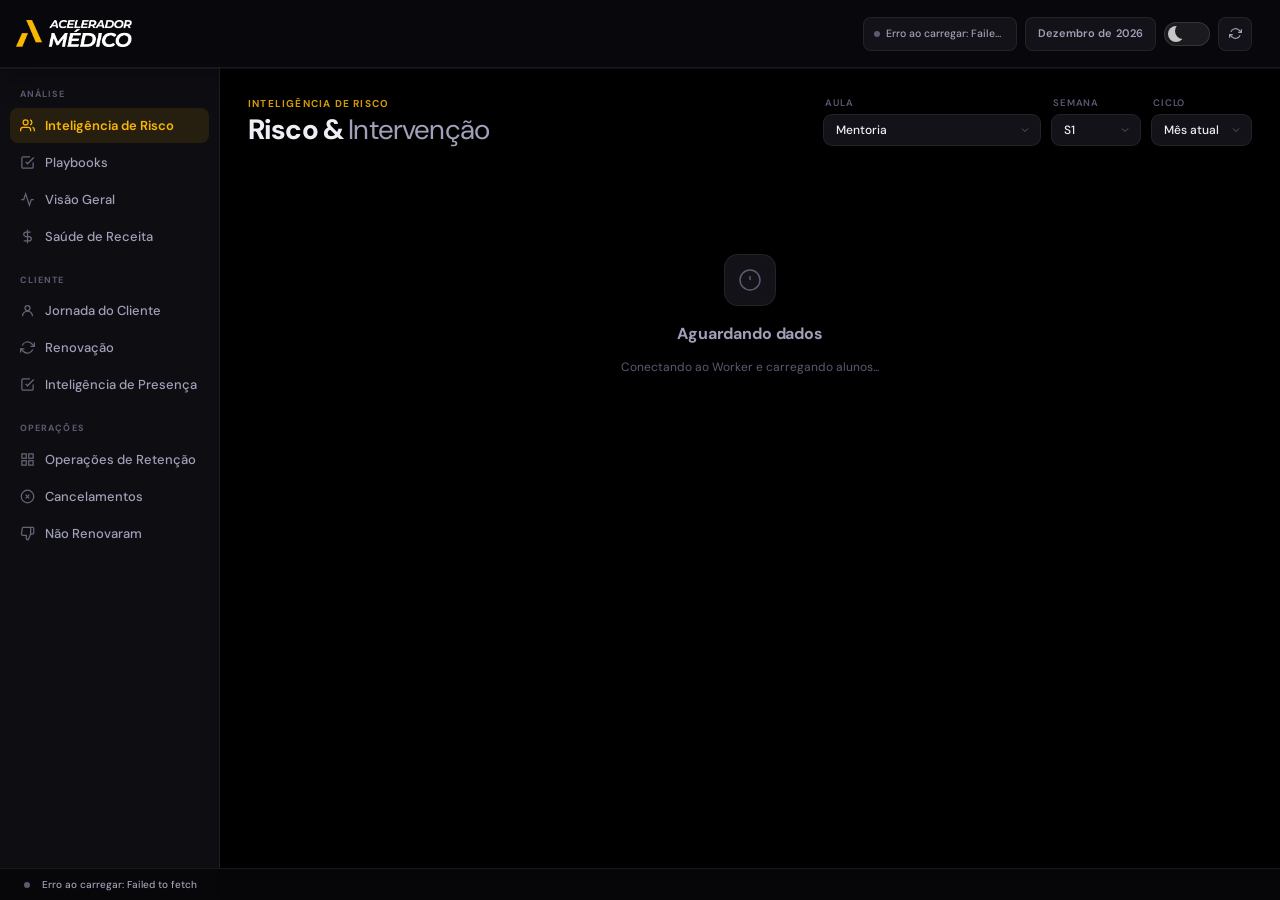
==== index.html @ 4fcd5e5a "feat: botão copiar/enviar renovações para WhatsApp com nome, produto, telefone e data de fim" ====
<!DOCTYPE html>
<html lang="pt-BR">
<head>
<meta charset="UTF-8">
<meta name="viewport" content="width=device-width, initial-scale=1.0">
<title>AM · Plataforma de Retenção</title>
<link rel="icon" type="image/png" href="assets/icons/favicon.png">
<link rel="stylesheet" href="assets/css/styles.css">
<link href="https://fonts.googleapis.com/css2?family=Syne:wght@700;800&family=DM+Sans:wght@400;500;600;700&display=swap" rel="stylesheet">
</head>
<body>
<div class="app">

<!-- LOGIN OVERLAY -->
<div id="loginOverlay" class="hidden">
  <div style="width:100%;max-width:400px;padding:40px 24px;">
    <div style="text-align:center;margin-bottom:24px;"><img src="https://raw.githubusercontent.com/gspvecchi-wq/am-painel/main/%C3%ADcone%20v2%20(2).png" alt="Acelerador Médico" style="height:44px;display:block;margin:0 auto;"/></div>
    <div style="font-size:12px;color:var(--sub);margin-bottom:28px;text-align:center;">Painel CS · Acesso restrito</div>
    <div id="loginForm2">
      <div class="field"><label>E-mail</label><input type="email" id="csLoginEmail2" placeholder="seu@email.com" onkeydown="if(event.key==='Enter')document.getElementById('csLoginPwdNew2').focus()"/></div>
      <div class="field"><label>Senha</label><input type="password" id="csLoginPwdNew2" placeholder="••••••" onkeydown="if(event.key==='Enter')doLogin()"/></div>
      <button class="btn-primary" onclick="doLogin()" style="width:100%;margin-bottom:12px">Entrar</button>
      <div id="loginErr2" style="color:var(--danger);font-size:11px;margin-bottom:8px;display:none"></div>
      <div style="text-align:center;display:flex;justify-content:center;gap:16px;">
        <button onclick="toggleOverlayCadastro(true)" style="background:transparent;border:none;color:var(--acc);font-size:12px;cursor:pointer;text-decoration:underline;">Criar conta com código de convite</button>
        <button onclick="toggleOverlayReset(true)" style="background:transparent;border:none;color:var(--sub);font-size:12px;cursor:pointer;text-decoration:underline;">Esqueci minha senha</button>
      </div>
    </div>
    <div id="resetSenhaForm2" style="display:none">
      <div style="font-size:13px;color:var(--sub);margin-bottom:16px;text-align:center;">Redefina sua senha usando seu e-mail e o código de convite.</div>
      <div class="field"><label>E-mail</label><input type="email" id="resetEmail2" placeholder="seu@email.com"/></div>
      <div class="field"><label>Nova senha</label><input type="password" id="resetNovaSenha2" placeholder="Mínimo 6 caracteres"/></div>
      <div class="field"><label>Código de convite</label><input type="text" id="resetCodigo2" placeholder="Código fornecido pelo gestor"/></div>
      <button class="btn-primary" onclick="doResetSenha()" style="width:100%;margin-bottom:12px">Redefinir senha</button>
      <div id="resetErr2" style="color:var(--danger);font-size:11px;margin-bottom:8px;display:none"></div>
      <div style="text-align:center;"><button onclick="toggleOverlayReset(false)" style="background:transparent;border:none;color:var(--sub);font-size:12px;cursor:pointer;">← Voltar ao login</button></div>
    </div>
    <div id="cadastroForm2" style="display:none">
      <div class="field"><label>Nome completo</label><input type="text" id="cadNome2" placeholder="Seu nome"/></div>
      <div class="field"><label>E-mail</label><input type="email" id="cadEmail2" placeholder="seu@email.com"/></div>
      <div class="field"><label>Função</label>
        <select id="cadFuncao2" style="width:100%;background:var(--s2);border:1px solid var(--border2);color:var(--text);padding:10px 12px;border-radius:9px;font-family:'DM Sans',sans-serif;font-size:13px;outline:none;">
          <option value="">Selecione...</option>
          <option value="CEO">CEO</option>
          <option value="Líder">Líder</option>
          <option value="CS">CS</option>
          <option value="GP">GP</option>
          <option value="Estrategista">Estrategista</option>
        </select>
      </div>
      <div class="field"><label>Senha</label><input type="password" id="cadSenha2" placeholder="Mínimo 6 caracteres"/></div>
      <div class="field"><label>Código de convite</label><input type="text" id="cadCodigo2" placeholder="Código fornecido pelo gestor"/></div>
      <button class="btn-primary" onclick="doCadastro()" style="width:100%;margin-bottom:12px">Criar conta</button>
      <div id="cadErr2" style="color:var(--danger);font-size:11px;margin-bottom:8px;display:none"></div>
      <div style="text-align:center;"><button onclick="toggleOverlayCadastro(false)" style="background:transparent;border:none;color:var(--sub);font-size:12px;cursor:pointer;">← Voltar ao login</button></div>
    </div>
  </div>
</div>

<nav class="topbar" id="mainNav">
  <a class="topbar-brand" href="#">
    <img src="assets/icons/logo.png" alt="Acelerador Médico" class="topbar-logo-img">
  </a>

  <div class="topbar-right">
    <div class="topbar-status">
      <span class="s-dot s-off" id="sDot"></span>
      <span class="topbar-status-txt" id="sTxt">Carregando</span>
    </div>
    <div class="month-badge" id="monthBadge">—</div>
    <div class="toggle-switch" id="themeToggle" onclick="toggleTheme()" title="Alternar tema">
      <label class="switch-label">
        <span class="slider" id="themeSlider"></span>
      </label>
    </div>
    <button class="icon-btn" onclick="reloadAll()" title="Atualizar">
      <svg width="13" height="13" viewBox="0 0 24 24" fill="none" stroke="currentColor" stroke-width="2.2"><polyline points="23 4 23 10 17 10"/><polyline points="1 20 1 14 7 14"/><path d="M3.51 9a9 9 0 0 1 14.85-3.36L23 10M1 14l4.64 4.36A9 9 0 0 0 20.49 15"/></svg>
    </button>
  </div>
  <!-- Mobile hamburger — desktop: hidden -->
  <button class="mobile-hamburger" id="mobileHamburger" onclick="toggleMobileNav()" aria-label="Menu">
    <span></span>
    <span></span>
    <span></span>
  </button>
</nav>

<!-- MOBILE NAV DRAWER -->
<div class="mobile-nav-drawer" id="mobileNavDrawer" aria-hidden="true">
  <div class="mobile-nav-overlay" onclick="closeMobileNav()"></div>
  <nav class="mobile-nav-panel">
    <button class="mobile-nav-item active" data-view="cs" onclick="switchView('cs',this);closeMobileNav()">
      <span class="mobile-nav-icon"><svg width="18" height="18" viewBox="0 0 24 24" fill="none" stroke="currentColor" stroke-width="2"><path d="M17 21v-2a4 4 0 0 0-4-4H5a4 4 0 0 0-4 4v2"/><circle cx="9" cy="7" r="4"/><path d="M23 21v-2a4 4 0 0 0-3-3.87M16 3.13a4 4 0 0 1 0 7.75"/></svg></span>
      <span class="mobile-nav-label">Inteligência de Risco</span>
      <span class="mobile-nav-chevron"><svg width="14" height="14" viewBox="0 0 24 24" fill="none" stroke="currentColor" stroke-width="2.5"><polyline points="9 18 15 12 9 6"/></svg></span>
    </button>
    <button class="mobile-nav-item" data-view="gest" onclick="switchView('gest',this);closeMobileNav()">
      <span class="mobile-nav-icon"><svg width="18" height="18" viewBox="0 0 24 24" fill="none" stroke="currentColor" stroke-width="2"><polyline points="22 12 18 12 15 21 9 3 6 12 2 12"/></svg></span>
      <span class="mobile-nav-label">Visão Geral</span>
      <span class="mobile-nav-chevron"><svg width="14" height="14" viewBox="0 0 24 24" fill="none" stroke="currentColor" stroke-width="2.5"><polyline points="9 18 15 12 9 6"/></svg></span>
    </button>
    <button class="mobile-nav-item" data-view="receita" onclick="switchView('receita',this);closeMobileNav()">
      <span class="mobile-nav-icon"><svg width="18" height="18" viewBox="0 0 24 24" fill="none" stroke="currentColor" stroke-width="2"><line x1="12" y1="1" x2="12" y2="23"/><path d="M17 5H9.5a3.5 3.5 0 0 0 0 7h5a3.5 3.5 0 0 1 0 7H6"/></svg></span>
      <span class="mobile-nav-label">Saúde de Receita</span>
      <span class="mobile-nav-chevron"><svg width="14" height="14" viewBox="0 0 24 24" fill="none" stroke="currentColor" stroke-width="2.5"><polyline points="9 18 15 12 9 6"/></svg></span>
    </button>
    <button class="mobile-nav-item" data-view="aluno" onclick="switchView('aluno',this);closeMobileNav()">
      <span class="mobile-nav-icon"><svg width="18" height="18" viewBox="0 0 24 24" fill="none" stroke="currentColor" stroke-width="2"><circle cx="12" cy="8" r="4"/><path d="M20 21a8 8 0 1 0-16 0"/></svg></span>
      <span class="mobile-nav-label">Jornada do Cliente</span>
      <span class="mobile-nav-chevron"><svg width="14" height="14" viewBox="0 0 24 24" fill="none" stroke="currentColor" stroke-width="2.5"><polyline points="9 18 15 12 9 6"/></svg></span>
    </button>
    <button class="mobile-nav-item" data-view="renovacao" onclick="switchView('renovacao',this);closeMobileNav()">
      <span class="mobile-nav-icon"><svg width="18" height="18" viewBox="0 0 24 24" fill="none" stroke="currentColor" stroke-width="2"><polyline points="23 4 23 10 17 10"/><polyline points="1 20 1 14 7 14"/><path d="M3.51 9a9 9 0 0 1 14.85-3.36L23 10M1 14l4.64 4.36A9 9 0 0 0 20.49 15"/></svg></span>
      <span class="mobile-nav-label">Renovação</span>
      <span class="mobile-nav-chevron"><svg width="14" height="14" viewBox="0 0 24 24" fill="none" stroke="currentColor" stroke-width="2.5"><polyline points="9 18 15 12 9 6"/></svg></span>
    </button>
    <button class="mobile-nav-item" data-view="chamada" onclick="switchView('chamada',this);closeMobileNav()">
      <span class="mobile-nav-icon"><svg width="18" height="18" viewBox="0 0 24 24" fill="none" stroke="currentColor" stroke-width="2"><path d="M9 11l3 3L22 4"/><path d="M21 12v7a2 2 0 0 1-2 2H5a2 2 0 0 1-2-2V5a2 2 0 0 1 2-2h11"/></svg></span>
      <span class="mobile-nav-label">Inteligência de Presença</span>
      <span class="mobile-nav-chevron"><svg width="14" height="14" viewBox="0 0 24 24" fill="none" stroke="currentColor" stroke-width="2.5"><polyline points="9 18 15 12 9 6"/></svg></span>
    </button>
    <button class="mobile-nav-item" data-view="acionamentos" onclick="switchView('acionamentos',this);closeMobileNav()">
      <span class="mobile-nav-icon"><svg width="18" height="18" viewBox="0 0 24 24" fill="none" stroke="currentColor" stroke-width="2"><rect x="3" y="3" width="7" height="7"/><rect x="14" y="3" width="7" height="7"/><rect x="14" y="14" width="7" height="7"/><rect x="3" y="14" width="7" height="7"/></svg></span>
      <span class="mobile-nav-label">Operações de Retenção</span>
      <span class="mobile-nav-chevron"><svg width="14" height="14" viewBox="0 0 24 24" fill="none" stroke="currentColor" stroke-width="2.5"><polyline points="9 18 15 12 9 6"/></svg></span>
    </button>
  </nav>
</div>

<div class="layout-body">
<!-- SIDEBAR — desktop only -->
<aside class="sidebar" id="mainSidebar">
  <div class="sidebar-group">
    <div class="sidebar-group-label">Análise</div>
    <button class="sidebar-item active" data-view="cs" onclick="switchView('cs',this)">
      <svg width="15" height="15" viewBox="0 0 24 24" fill="none" stroke="currentColor" stroke-width="2"><path d="M17 21v-2a4 4 0 0 0-4-4H5a4 4 0 0 0-4 4v2"/><circle cx="9" cy="7" r="4"/><path d="M23 21v-2a4 4 0 0 0-3-3.87M16 3.13a4 4 0 0 1 0 7.75"/></svg>
      Inteligência de Risco
    </button>
    <button class="sidebar-item" data-view="playbooks" onclick="switchView('playbooks',this)">
      <svg width="15" height="15" viewBox="0 0 24 24" fill="none" stroke="currentColor" stroke-width="2"><path d="M9 11l3 3L22 4"/><path d="M21 12v7a2 2 0 0 1-2 2H5a2 2 0 0 1-2-2V5a2 2 0 0 1 2-2h11"/></svg>
      Playbooks
    </button>
    <button class="sidebar-item" data-view="gest" onclick="switchView('gest',this)">
      <svg width="15" height="15" viewBox="0 0 24 24" fill="none" stroke="currentColor" stroke-width="2"><polyline points="22 12 18 12 15 21 9 3 6 12 2 12"/></svg>
      Visão Geral
    </button>
    <button class="sidebar-item" data-view="receita" onclick="switchView('receita',this)">
      <svg width="15" height="15" viewBox="0 0 24 24" fill="none" stroke="currentColor" stroke-width="2"><line x1="12" y1="1" x2="12" y2="23"/><path d="M17 5H9.5a3.5 3.5 0 0 0 0 7h5a3.5 3.5 0 0 1 0 7H6"/></svg>
      Saúde de Receita
    </button>
  </div>
  <div class="sidebar-group">
    <div class="sidebar-group-label">Cliente</div>
    <button class="sidebar-item" data-view="aluno" onclick="switchView('aluno',this)">
      <svg width="15" height="15" viewBox="0 0 24 24" fill="none" stroke="currentColor" stroke-width="2"><circle cx="12" cy="8" r="4"/><path d="M20 21a8 8 0 1 0-16 0"/></svg>
      Jornada do Cliente
    </button>
    <button class="sidebar-item" data-view="renovacao" onclick="switchView('renovacao',this)">
      <svg width="15" height="15" viewBox="0 0 24 24" fill="none" stroke="currentColor" stroke-width="2"><polyline points="23 4 23 10 17 10"/><polyline points="1 20 1 14 7 14"/><path d="M3.51 9a9 9 0 0 1 14.85-3.36L23 10M1 14l4.64 4.36A9 9 0 0 0 20.49 15"/></svg>
      Renovação
    </button>
    <button class="sidebar-item" data-view="chamada" onclick="switchView('chamada',this)">
      <svg width="15" height="15" viewBox="0 0 24 24" fill="none" stroke="currentColor" stroke-width="2"><path d="M9 11l3 3L22 4"/><path d="M21 12v7a2 2 0 0 1-2 2H5a2 2 0 0 1-2-2V5a2 2 0 0 1 2-2h11"/></svg>
      Inteligência de Presença
    </button>
  </div>
  <div class="sidebar-group">
    <div class="sidebar-group-label">Operações</div>
    <button class="sidebar-item" data-view="acionamentos" onclick="switchView('acionamentos',this)">
      <svg width="15" height="15" viewBox="0 0 24 24" fill="none" stroke="currentColor" stroke-width="2"><rect x="3" y="3" width="7" height="7"/><rect x="14" y="3" width="7" height="7"/><rect x="14" y="14" width="7" height="7"/><rect x="3" y="14" width="7" height="7"/></svg>
      Operações de Retenção
    </button>
    <button class="sidebar-item" data-view="cancelamentos" onclick="switchView('cancelamentos',this)">
      <svg width="15" height="15" viewBox="0 0 24 24" fill="none" stroke="currentColor" stroke-width="2"><circle cx="12" cy="12" r="10"/><line x1="15" y1="9" x2="9" y2="15"/><line x1="9" y1="9" x2="15" y2="15"/></svg>
      Cancelamentos
    </button>
    <button class="sidebar-item" data-view="nao-renovou" onclick="switchView('nao-renovou',this)">
      <svg width="15" height="15" viewBox="0 0 24 24" fill="none" stroke="currentColor" stroke-width="2"><path d="M10 15v4a3 3 0 0 0 3 3l4-9V2H5.72a2 2 0 0 0-2 1.7l-1.38 9a2 2 0 0 0 2 2.3z"/><path d="M17 2h2.67A2.31 2.31 0 0 1 22 4v7a2.31 2.31 0 0 1-2.33 2H17"/></svg>
      Não Renovaram
    </button>
  </div>
</aside>
<div class="layout-main">

<div class="view active" id="view-cs">

  <div class="view-page-header">
    <div class="view-page-title-group">
      <div class="view-page-eyebrow">Inteligência de Risco</div>
      <h1 class="view-page-title">Risco & <span class="view-page-title-accent">Intervenção</span></h1>
    </div>
    <div class="view-page-controls">
      <div class="cs-select-group">
        <label class="cs-select-label">Aula</label>
        <div class="cs-select-wrap">
          <select id="csTab" onchange="csLoad()">
            <optgroup label="Aulas Gerais">
              <option value="Mentoria" selected>Mentoria</option>
              <option value="Hotseat">Hotseat</option>
              <option value="Hotseat Simultâneo">Hotseat Simultâneo</option>
              <option value="Master">Master</option>
              <option value="Winners Encontro">Winners</option>
            </optgroup>
            <optgroup label="Especialidades">
              <option value="Gestores">Gestores</option>
              <option value="Ortopedia/Dor">Ortopedia/Dor</option>
              <option value="Estética&Oftalmo">Estética&amp;Oftalmo</option>
              <option value="Emagrecimento/Integrativa">Emagrecimento/Integrativa</option>
              <option value="Cirurgiões">Cirurgiões</option>
              <option value="Psiquiatras/Clínicos">Psiquiatras/Clínicos</option>
              <option value="Mentores">Mentores</option>
            </optgroup>
          </select>
          <svg class="cs-select-icon" viewBox="0 0 24 24" fill="none" stroke="currentColor" stroke-width="2"><polyline points="6 9 12 15 18 9"/></svg>
        </div>
      </div>
      <div class="cs-select-group">
        <label class="cs-select-label">Semana</label>
        <div class="cs-select-wrap">
          <select id="csWeek" onchange="csLoad()">
            <option value="1" selected>S1</option>
            <option value="2">S2</option>
            <option value="3">S3</option>
            <option value="4">S4</option>
            <option value="5">S5</option>
          </select>
          <svg class="cs-select-icon" viewBox="0 0 24 24" fill="none" stroke="currentColor" stroke-width="2"><polyline points="6 9 12 15 18 9"/></svg>
        </div>
      </div>
      <div class="cs-select-group">
        <label class="cs-select-label">Ciclo</label>
        <div class="cs-select-wrap">
          <select id="csCiclo" onchange="onCsCicloChange()">
            <option value="">Mês atual</option>
          </select>
          <svg class="cs-select-icon" viewBox="0 0 24 24" fill="none" stroke="currentColor" stroke-width="2"><polyline points="6 9 12 15 18 9"/></svg>
        </div>
      </div>
    </div>
  </div>

  <div id="csStats" class="cs-stat-strip" style="display:none">
    <div class="cs-stat-card cs-stat-acc card-spotlight">
      <div class="cs-stat-icon"><svg viewBox="0 0 24 24" fill="none" stroke="currentColor" stroke-width="2"><path d="M17 21v-2a4 4 0 0 0-4-4H5a4 4 0 0 0-4 4v2"/><circle cx="9" cy="7" r="4"/><path d="M23 21v-2a4 4 0 0 0-3-3.87M16 3.13a4 4 0 0 1 0 7.75"/></svg></div>
      <div class="cs-stat-num" id="sTot">—</div>
      <div class="cs-stat-lbl">Total de alunos</div>
      <div class="cs-stat-delta" id="dTot"></div>
    </div>
    <div class="cs-stat-card cs-stat-grn card-spotlight">
      <div class="cs-stat-icon"><svg viewBox="0 0 24 24" fill="none" stroke="currentColor" stroke-width="2"><polyline points="20 6 9 17 4 12"/></svg></div>
      <div class="cs-stat-num" id="sPre">—</div>
      <div class="cs-stat-lbl">Presentes</div>
      <div class="cs-stat-delta" id="dPre"></div>
    </div>
    <div class="cs-stat-card cs-stat-red card-spotlight">
      <div class="cs-stat-icon"><svg viewBox="0 0 24 24" fill="none" stroke="currentColor" stroke-width="2"><circle cx="12" cy="12" r="10"/><line x1="15" y1="9" x2="9" y2="15"/><line x1="9" y1="9" x2="15" y2="15"/></svg></div>
      <div class="cs-stat-num" id="sAus">—</div>
      <div class="cs-stat-lbl">Ausentes</div>
      <div class="cs-stat-delta" id="dAus"></div>
    </div>
    <div class="cs-stat-card cs-stat-org card-spotlight">
      <div class="cs-stat-icon"><svg viewBox="0 0 24 24" fill="none" stroke="currentColor" stroke-width="2"><polygon points="23 7 16 12 23 17 23 7"/><rect x="1" y="5" width="15" height="14" rx="2" ry="2"/></svg></div>
      <div class="cs-stat-num" id="sCam">—</div>
      <div class="cs-stat-lbl">Sem câmera</div>
      <div class="cs-stat-delta" id="dCam"></div>
    </div>
    <div class="cs-stat-card cs-stat-blu card-spotlight">
      <div class="cs-stat-icon"><svg viewBox="0 0 24 24" fill="none" stroke="currentColor" stroke-width="2"><polygon points="12 2 15.09 8.26 22 9.27 17 14.14 18.18 21.02 12 17.77 5.82 21.02 7 14.14 2 9.27 8.91 8.26 12 2"/></svg></div>
      <div class="cs-stat-num" id="sVit">—</div>
      <div class="cs-stat-lbl">Sem vitória</div>
      <div class="cs-stat-delta" id="dVit"></div>
    </div>
  </div>

  <div id="csAlertPanel" style="display:none;margin-bottom:16px;"></div>

  <div id="csMain" style="display:none">
    <!-- Hidden pills for JS compat -->
    <div class="cs-pills-hidden">
      <button id="pill-todos"     class="pill active" onclick="setPill('todos',this)">Todos</button>
      <button id="pill-ausente"   class="pill" onclick="setPill('ausente',this)">Ausentes</button>
      <button id="pill-camera"    class="pill" onclick="setPill('camera',this)">Sem câmera</button>
      <button id="pill-feedback"  class="pill" onclick="setPill('feedback',this)">Sem feedback</button>
      <button id="pill-vitoria"   class="pill" onclick="setPill('vitoria',this)">Sem vitória</button>
      <button id="pill-urgente"   class="pill" onclick="setPill('urgente',this)">Urgentes</button>
      <button id="pill-queda"     class="pill" onclick="setPill('queda',this)">Queda</button>
      <button id="pill-renovacao" class="pill" onclick="setPill('renovacao',this)">Renovação</button>
      <button id="pill-master"    class="pill" onclick="setPill('master',this)">Master</button>
    </div>
    <!-- Mobile filter button — hidden on desktop -->
    <div class="cs-mobile-filter-row">
      <button class="cs-mf-trigger" id="csMfTrigger" onclick="openMobileFilter()">
        <svg width="14" height="14" viewBox="0 0 24 24" fill="none" stroke="currentColor" stroke-width="2.2"><line x1="4" y1="6" x2="20" y2="6"/><line x1="8" y1="12" x2="16" y2="12"/><line x1="11" y1="18" x2="13" y2="18"/></svg>
        <span id="csMfLabel">Todos</span>
        <svg class="cs-mf-chevron" width="12" height="12" viewBox="0 0 24 24" fill="none" stroke="currentColor" stroke-width="2.5"><polyline points="6 9 12 15 18 9"/></svg>
      </button>
      <span class="cs-mf-count" id="csMfCount"></span>
    </div>

    <!-- Mobile filter bottom sheet -->
    <div class="cs-mf-sheet" id="csMfSheet" aria-hidden="true">
      <div class="cs-mf-overlay" onclick="closeMobileFilter()"></div>
      <div class="cs-mf-panel">
        <div class="cs-mf-handle"></div>
        <div class="cs-mf-header">
          <span class="cs-mf-title">Filtrar por</span>
          <button class="cs-mf-close" onclick="closeMobileFilter()">
            <svg width="16" height="16" viewBox="0 0 24 24" fill="none" stroke="currentColor" stroke-width="2.2"><line x1="18" y1="6" x2="6" y2="18"/><line x1="6" y1="6" x2="18" y2="18"/></svg>
          </button>
        </div>
        <div class="cs-mf-options">
          <button class="cs-mf-opt active" data-filter="todos" onclick="setMobileFilter(this)">
            <span class="cs-mf-opt-icon"><svg width="15" height="15" viewBox="0 0 24 24" fill="none" stroke="currentColor" stroke-width="2"><path d="M17 21v-2a4 4 0 0 0-4-4H5a4 4 0 0 0-4 4v2"/><circle cx="9" cy="7" r="4"/><path d="M23 21v-2a4 4 0 0 0-3-3.87M16 3.13a4 4 0 0 1 0 7.75"/></svg></span>
            <span class="cs-mf-opt-label">Todos</span>
            <svg class="cs-mf-opt-check" width="15" height="15" viewBox="0 0 24 24" fill="none" stroke="currentColor" stroke-width="2.5"><polyline points="20 6 9 17 4 12"/></svg>
          </button>
          <button class="cs-mf-opt" data-filter="ausente" onclick="setMobileFilter(this)">
            <span class="cs-mf-opt-icon cs-mf-danger"><svg width="15" height="15" viewBox="0 0 24 24" fill="none" stroke="currentColor" stroke-width="2"><circle cx="12" cy="12" r="10"/><line x1="15" y1="9" x2="9" y2="15"/><line x1="9" y1="9" x2="15" y2="15"/></svg></span>
            <span class="cs-mf-opt-label">Ausentes</span>
            <svg class="cs-mf-opt-check" width="15" height="15" viewBox="0 0 24 24" fill="none" stroke="currentColor" stroke-width="2.5"><polyline points="20 6 9 17 4 12"/></svg>
          </button>
          <button class="cs-mf-opt" data-filter="camera" onclick="setMobileFilter(this)">
            <span class="cs-mf-opt-icon cs-mf-warn"><svg width="15" height="15" viewBox="0 0 24 24" fill="none" stroke="currentColor" stroke-width="2"><path d="M1 1l22 22M21 21H3a2 2 0 0 1-2-2V8a2 2 0 0 1 2-2h3m3-3h6l2 3h4a2 2 0 0 1 2 2v9.34"/><circle cx="12" cy="13" r="3"/></svg></span>
            <span class="cs-mf-opt-label">Sem câmera</span>
            <svg class="cs-mf-opt-check" width="15" height="15" viewBox="0 0 24 24" fill="none" stroke="currentColor" stroke-width="2.5"><polyline points="20 6 9 17 4 12"/></svg>
          </button>
          <button class="cs-mf-opt" data-filter="feedback" onclick="setMobileFilter(this)">
            <span class="cs-mf-opt-icon cs-mf-blue"><svg width="15" height="15" viewBox="0 0 24 24" fill="none" stroke="currentColor" stroke-width="2"><path d="M21 15a2 2 0 0 1-2 2H7l-4 4V5a2 2 0 0 1 2-2h14a2 2 0 0 1 2 2z"/></svg></span>
            <span class="cs-mf-opt-label">Sem feedback</span>
            <svg class="cs-mf-opt-check" width="15" height="15" viewBox="0 0 24 24" fill="none" stroke="currentColor" stroke-width="2.5"><polyline points="20 6 9 17 4 12"/></svg>
          </button>
          <button class="cs-mf-opt" data-filter="vitoria" onclick="setMobileFilter(this)">
            <span class="cs-mf-opt-icon cs-mf-gold"><svg width="15" height="15" viewBox="0 0 24 24" fill="none" stroke="currentColor" stroke-width="2"><path d="M6 9H4.5a2.5 2.5 0 0 1 0-5H6"/><path d="M18 9h1.5a2.5 2.5 0 0 0 0-5H18"/><path d="M4 22h16"/><path d="M10 14.66V17c0 .55-.47.98-.97 1.21C7.85 18.75 7 20.24 7 22"/><path d="M14 14.66V17c0 .55.47.98.97 1.21C16.15 18.75 17 20.24 17 22"/><path d="M18 2H6v7a6 6 0 0 0 12 0V2z"/></svg></span>
            <span class="cs-mf-opt-label">Sem vitória</span>
            <svg class="cs-mf-opt-check" width="15" height="15" viewBox="0 0 24 24" fill="none" stroke="currentColor" stroke-width="2.5"><polyline points="20 6 9 17 4 12"/></svg>
          </button>
          <button class="cs-mf-opt" data-filter="urgente" onclick="setMobileFilter(this)">
            <span class="cs-mf-opt-icon cs-mf-danger"><svg width="15" height="15" viewBox="0 0 24 24" fill="none" stroke="currentColor" stroke-width="2"><circle cx="12" cy="12" r="10"/><line x1="12" y1="8" x2="12" y2="12"/><line x1="12" y1="16" x2="12.01" y2="16"/></svg></span>
            <span class="cs-mf-opt-label">Urgentes</span>
            <svg class="cs-mf-opt-check" width="15" height="15" viewBox="0 0 24 24" fill="none" stroke="currentColor" stroke-width="2.5"><polyline points="20 6 9 17 4 12"/></svg>
          </button>
          <button class="cs-mf-opt" data-filter="queda" onclick="setMobileFilter(this)">
            <span class="cs-mf-opt-icon cs-mf-danger"><svg width="15" height="15" viewBox="0 0 24 24" fill="none" stroke="currentColor" stroke-width="2"><polyline points="23 18 13.5 8.5 8.5 13.5 1 6"/><polyline points="17 18 23 18 23 12"/></svg></span>
            <span class="cs-mf-opt-label">Queda de Engajamento</span>
            <svg class="cs-mf-opt-check" width="15" height="15" viewBox="0 0 24 24" fill="none" stroke="currentColor" stroke-width="2.5"><polyline points="20 6 9 17 4 12"/></svg>
          </button>
          <button class="cs-mf-opt" data-filter="renovacao" onclick="setMobileFilter(this)">
            <span class="cs-mf-opt-icon cs-mf-safe"><svg width="15" height="15" viewBox="0 0 24 24" fill="none" stroke="currentColor" stroke-width="2"><rect x="3" y="4" width="18" height="18" rx="2" ry="2"/><line x1="16" y1="2" x2="16" y2="6"/><line x1="8" y1="2" x2="8" y2="6"/><line x1="3" y1="10" x2="21" y2="10"/></svg></span>
            <span class="cs-mf-opt-label">Funil de Expansão</span>
            <svg class="cs-mf-opt-check" width="15" height="15" viewBox="0 0 24 24" fill="none" stroke="currentColor" stroke-width="2.5"><polyline points="20 6 9 17 4 12"/></svg>
          </button>
          <button class="cs-mf-opt" data-filter="master" onclick="setMobileFilter(this)">
            <span class="cs-mf-opt-icon cs-mf-purple"><svg width="15" height="15" viewBox="0 0 24 24" fill="none" stroke="currentColor" stroke-width="2"><polygon points="12 2 15.09 8.26 22 9.27 17 14.14 18.18 21.02 12 17.77 5.82 21.02 7 14.14 2 9.27 8.91 8.26 12 2"/></svg></span>
            <span class="cs-mf-opt-label">Ascensão Master</span>
            <svg class="cs-mf-opt-check" width="15" height="15" viewBox="0 0 24 24" fill="none" stroke="currentColor" stroke-width="2.5"><polyline points="20 6 9 17 4 12"/></svg>
          </button>
        </div>
      </div>
    </div>

    <!-- From Uiverse.io by Smit-Prajapati — adapted horizontal -->
    <div class="cs-filter-bar">
      <div class="radio-container">
        <input checked id="rf-todos"     name="cs-rf" type="radio" onchange="document.getElementById('pill-todos').click()"/>
        <label for="rf-todos">Todos</label>
        <input id="rf-ausente"   name="cs-rf" type="radio" onchange="document.getElementById('pill-ausente').click()"/>
        <label for="rf-ausente">Ausentes</label>
        <input id="rf-camera"    name="cs-rf" type="radio" onchange="document.getElementById('pill-camera').click()"/>
        <label for="rf-camera">Sem câmera</label>
        <input id="rf-feedback"  name="cs-rf" type="radio" onchange="document.getElementById('pill-feedback').click()"/>
        <label for="rf-feedback">Sem feedback</label>
        <input id="rf-vitoria"   name="cs-rf" type="radio" onchange="document.getElementById('pill-vitoria').click()"/>
        <label for="rf-vitoria">Sem vitória</label>
        <input id="rf-urgente"   name="cs-rf" type="radio" onchange="document.getElementById('pill-urgente').click()"/>
        <label for="rf-urgente">Urgentes</label>
        <input id="rf-queda"     name="cs-rf" type="radio" onchange="document.getElementById('pill-queda').click()"/>
        <label for="rf-queda">Queda de Engajamento</label>
        <input id="rf-renovacao" name="cs-rf" type="radio" onchange="document.getElementById('pill-renovacao').click()"/>
        <label for="rf-renovacao">Funil de Expansão</label>
        <input id="rf-master"    name="cs-rf" type="radio" onchange="document.getElementById('pill-master').click()"/>
        <label for="rf-master">Master</label>
        <div class="glider-container">
          <div class="glider"></div>
        </div>
      </div>
    </div>
    <div class="cs-table-header">
      <span class="cs-table-title">Lista de intervenções</span>
      <span class="cs-table-subtitle" id="sTxt2"></span>
      <div class="cs-search-wrap">
        <svg class="cs-search-icon" width="13" height="13" viewBox="0 0 24 24" fill="none" stroke="currentColor" stroke-width="2.2"><circle cx="11" cy="11" r="8"/><line x1="21" y1="21" x2="16.65" y2="16.65"/></svg>
        <input type="text" id="csSearch" class="cs-search-input" placeholder="Buscar médico..." oninput="csSearchTable(this.value)">
      </div>
    </div>
    <!-- Desktop table -->
    <div class="tbl-wrap cs-desktop-table" style="border-radius:0 0 14px 14px;border-top:none;margin-bottom:0">
      <table>
        <thead><tr><th>Médico</th><th>Turma</th><th>Motivos de acionamento</th><th>Faltas</th><th>Risco</th><th class="th-act"></th></tr></thead>
        <tbody id="csTbody"></tbody>
      </table>
    </div>
    <!-- Mobile cards -->
    <div class="cs-mobile-list" id="csMobileList"></div>
    <!-- Paginação -->
    <div class="tbl-pagination" id="csPagination" style="display:none">
      <span class="pag-info" id="csPagInfo"></span>
      <div class="pag-controls">
        <button class="pag-btn" id="csPagPrev" onclick="csChangePage(-1)">‹ Anterior</button>
        <span class="pag-pages" id="csPagPages"></span>
        <button class="pag-btn" id="csPagNext" onclick="csChangePage(1)">Próximo ›</button>
      </div>
    </div>
  </div>

  <div id="csEmpty" class="cs-empty-state">
    <div class="cs-empty-icon"><svg viewBox="0 0 24 24" fill="none" stroke="currentColor" stroke-width="1.5"><circle cx="12" cy="12" r="10"/><path d="M12 8v4M12 16h.01"/></svg></div>
    <h3 class="cs-empty-title">Aguardando dados</h3>
    <p class="cs-empty-desc">Conectando ao Worker e carregando alunos...</p>
  </div>

</div>

<!-- GESTÃO VIEW -->
<div class="view" id="view-gest">
  <div id="gestContent" style="display:none">

    <div class="view-page-header">
      <div class="view-page-title-group">
        <div class="view-page-eyebrow">Visão Geral</div>
        <h1 class="view-page-title">Visão <span class="view-page-title-accent">Geral</span></h1>
      </div>
      <div class="view-page-controls">
        <div class="cs-select-group">
          <label class="cs-select-label">Ciclo</label>
          <div class="cs-select-wrap">
            <select id="gestCiclo" onchange="onGestCicloChange()">
              <option value="">Mês atual</option>
            </select>
            <svg class="cs-select-icon" viewBox="0 0 24 24" fill="none" stroke="currentColor" stroke-width="2"><polyline points="6 9 12 15 18 9"/></svg>
          </div>
        </div>
        <div class="cs-select-group">
          <label class="cs-select-label">Semana</label>
          <div class="cs-select-wrap">
            <select id="gestWeek" onchange="renderGest()">
              <option value="0">Todas</option>
              <option value="1">S1</option>
              <option value="2">S2</option>
              <option value="3">S3</option>
              <option value="4">S4</option>
              <option value="5">S5</option>
            </select>
            <svg class="cs-select-icon" viewBox="0 0 24 24" fill="none" stroke="currentColor" stroke-width="2"><polyline points="6 9 12 15 18 9"/></svg>
          </div>
        </div>
        <button id="btnComparar" onclick="toggleModoComparacao()" class="compare-btn">
          <svg width="11" height="11" viewBox="0 0 24 24" fill="none" stroke="currentColor" stroke-width="2.2"><line x1="18" y1="20" x2="18" y2="10"/><line x1="12" y1="20" x2="12" y2="4"/><line x1="6" y1="20" x2="6" y2="14"/></svg>
          Comparar
        </button>
      </div>
    </div>

    <div id="gestComparacaoBar" class="comparacao-bar" style="display:none">
      <span class="comparacao-label">Comparação</span>
      <div class="comparacao-group">
        <span class="comparacao-period-lbl">Período A</span>
        <div class="cs-select-wrap">
          <select id="gestCicloA" onchange="renderGest()"></select>
          <svg class="cs-select-icon" viewBox="0 0 24 24" fill="none" stroke="currentColor" stroke-width="2"><polyline points="6 9 12 15 18 9"/></svg>
        </div>
      </div>
      <span class="comparacao-vs">vs</span>
      <div class="comparacao-group">
        <span class="comparacao-period-lbl">Período B</span>
        <div class="cs-select-wrap">
          <select id="gestCicloB" onchange="renderGest()"></select>
          <svg class="cs-select-icon" viewBox="0 0 24 24" fill="none" stroke="currentColor" stroke-width="2"><polyline points="6 9 12 15 18 9"/></svg>
        </div>
      </div>
      <button onclick="toggleModoComparacao()" class="comparacao-close">
        <svg width="10" height="10" viewBox="0 0 24 24" fill="none" stroke="currentColor" stroke-width="2.5"><line x1="18" y1="6" x2="6" y2="18"/><line x1="6" y1="6" x2="18" y2="18"/></svg>
      </button>
    </div>

    <!-- Filtro de turma + indicador de modo -->
    <div class="gest-toolbar">
      <div class="gest-turma-filter">
        <button class="gest-turma-btn active" onclick="setGestTurma('todos',this)">Todos</button>
        <button class="gest-turma-btn" onclick="setGestTurma('Master',this)">Master</button>
        <button class="gest-turma-btn" onclick="setGestTurma('Mentoria',this)">Mentoria</button>
        <button class="gest-turma-btn" onclick="setGestTurma('Winners',this)">Winners</button>
      </div>
      <div id="gestModeIndicator" class="gest-mode-indicator"></div>
    </div>

    <div class="cs-stat-strip cs-stat-strip-6">
      <div class="cs-stat-card cs-stat-acc card-spotlight">
        <div class="cs-stat-icon"><svg viewBox="0 0 24 24" fill="none" stroke="currentColor" stroke-width="2"><path d="M17 21v-2a4 4 0 0 0-4-4H5a4 4 0 0 0-4 4v2"/><circle cx="9" cy="7" r="4"/><path d="M23 21v-2a4 4 0 0 0-3-3.87M16 3.13a4 4 0 0 1 0 7.75"/></svg></div>
        <div class="cs-stat-num" id="gTotal">—</div>
        <div class="cs-stat-lbl">Total de alunos</div>
      </div>
      <div class="cs-stat-card cs-stat-grn card-spotlight">
        <div class="cs-stat-icon"><svg viewBox="0 0 24 24" fill="none" stroke="currentColor" stroke-width="2"><polyline points="22 12 18 12 15 21 9 3 6 12 2 12"/></svg></div>
        <div class="cs-stat-num" style="color:var(--safe)" id="gEng">—</div>
        <div class="cs-stat-lbl" id="gEngLbl">Score qualidade</div>
      </div>
      <div class="cs-stat-card cs-stat-red card-spotlight">
        <div class="cs-stat-icon"><svg viewBox="0 0 24 24" fill="none" stroke="currentColor" stroke-width="2"><path d="M10.29 3.86L1.82 18a2 2 0 0 0 1.71 3h16.94a2 2 0 0 0 1.71-3L13.71 3.86a2 2 0 0 0-3.42 0z"/><line x1="12" y1="9" x2="12" y2="13"/><line x1="12" y1="17" x2="12.01" y2="17"/></svg></div>
        <div class="cs-stat-num" style="color:var(--danger)" id="gRisk">—</div>
        <div class="cs-stat-lbl">Risco alto</div>
      </div>
      <div class="cs-stat-card cs-stat-org card-spotlight">
        <div class="cs-stat-icon"><svg viewBox="0 0 24 24" fill="none" stroke="currentColor" stroke-width="2"><circle cx="12" cy="12" r="10"/><line x1="12" y1="8" x2="12" y2="12"/><line x1="12" y1="16" x2="12.01" y2="16"/></svg></div>
        <div class="cs-stat-num" style="color:var(--warn)" id="gAbsent">—</div>
        <div class="cs-stat-lbl" id="gAbsentLbl">Ausentes</div>
      </div>
      <div class="cs-stat-card cs-stat-red card-spotlight">
        <div class="cs-stat-icon"><svg viewBox="0 0 24 24" fill="none" stroke="currentColor" stroke-width="2"><polyline points="23 18 13.5 8.5 8.5 13.5 1 6"/><polyline points="17 18 23 18 23 12"/></svg></div>
        <div class="cs-stat-num" style="color:var(--danger)" id="gQueda">—</div>
        <div class="cs-stat-lbl">Queda acelerada</div>
      </div>
      <div class="cs-stat-card cs-stat-blu card-spotlight">
        <div class="cs-stat-icon"><svg viewBox="0 0 24 24" fill="none" stroke="currentColor" stroke-width="2"><circle cx="12" cy="12" r="10"/><line x1="12" y1="8" x2="12" y2="16"/><line x1="8" y1="12" x2="16" y2="12"/></svg></div>
        <div class="cs-stat-num" style="color:var(--blue)" id="gNovos">—</div>
        <div class="cs-stat-lbl">Novos (&lt;30d)</div>
      </div>
    </div>

    <div class="sec-head">
      <div class="sec-title">Comparativo Semanal</div>
      <div class="sec-sub" id="gestCompareSub">Presença semana a semana por turma</div>
    </div>
    <div class="week-compare" id="weekCompare"></div>

    <div class="charts-grid" style="grid-template-columns:repeat(3,1fr)">
      <div class="chart-wrap">
        <div class="chart-title">Evolução — Master <span class="chart-title-hint">presença acumulada por semana</span></div>
        <div class="chart-bars" id="chartMaster"></div>
      </div>
      <div class="chart-wrap">
        <div class="chart-title">Evolução — Mentoria <span class="chart-title-hint">presença acumulada por semana</span></div>
        <div class="chart-bars" id="chartMentoria"></div>
      </div>
      <div class="chart-wrap" style="border-top-color:var(--purple)">
        <div class="chart-title" style="color:var(--purple)">Evolução — Winners <span class="chart-title-hint" style="color:var(--text-3)">presença acumulada por semana</span></div>
        <div class="chart-bars" id="chartWinners"></div>
      </div>
    </div>

    <div class="sec-head">
      <div class="sec-title">Ranking de Risco — Master</div>
      <div class="sec-sub">Benchmark exclusivo Master</div>
    </div>
    <div class="risk-grid" id="gestRiskMaster"></div>

    <div class="sec-head">
      <div class="sec-title">Ranking de Risco — Mentoria</div>
      <div class="sec-sub">Benchmark exclusivo Mentoria</div>
    </div>
    <div class="risk-grid" id="gestRiskMentoria"></div>

    <div class="sec-head sec-head-sep">
      <div class="sec-title">Ranking de Risco — Winners</div>
      <div class="sec-sub">Benchmark exclusivo da turma Winners</div>
    </div>
    <div class="risk-grid" id="gestRiskWinners"></div>

    <div class="sec-head sec-head-sep">
      <div class="sec-title">Oportunidades de Renovação</div>
      <div class="sec-sub">Alunos com renovação próxima (até 90 dias)</div>
    </div>
    <div class="renovacao-wrap">
      <div id="gestRenovacao" class="renovacao-carousel"></div>
      <button onclick="scrollRenovacao(-1)" id="btnRenLeft" class="renovacao-nav renovacao-nav-l">‹</button>
      <button onclick="scrollRenovacao(1)"  id="btnRenRight" class="renovacao-nav renovacao-nav-r">›</button>
    </div>

    <div class="sec-head sec-head-sep">
      <div class="sec-title">Candidatos ao Master</div>
      <div class="sec-sub">Mentoria com engajamento e vitórias consistentes</div>
    </div>
    <div class="risk-grid" id="gestAscensao"></div>

    <div class="sec-head sec-head-sep">
      <div class="sec-title">Resultado × Engajamento</div>
      <div class="sec-sub">Maior crescimento de faturamento no ciclo</div>
    </div>
    <div class="risk-grid" id="gestROI"></div>

    <div class="sec-head sec-head-sep">
      <div class="sec-title">Aniversariantes de hoje</div>
      <div class="sec-sub">Alunos que fazem aniversário hoje</div>
    </div>
    <div class="risk-grid" id="gestAniversariantes"></div>

    <div class="sec-head">
      <div class="sec-title">Saúde das Especialidades</div>
      <div class="sec-sub">Média de presença por grupo</div>
    </div>
    <div class="week-compare" id="espGrid" style="margin-bottom:24px;"></div>

    <div class="sec-head sec-head-sep">
      <div class="sec-title">Resumo WhatsApp</div>
      <div class="sec-sub">Envia alertas para o grupo de CS</div>
    </div>
    <div class="wpp-bar">
      <input id="wppTeste" type="tel" placeholder="Número de teste (55119...)" class="wpp-input"/>
      <button id="btnWppTeste" onclick="enviarResumoWpp(true)" class="wpp-btn-test">Testar no número</button>
      <button id="btnWpp" onclick="enviarResumoWpp(false)" class="wpp-btn-send">
        <svg width="13" height="13" viewBox="0 0 24 24" fill="none" stroke="currentColor" stroke-width="2.2"><line x1="22" y1="2" x2="11" y2="13"/><polygon points="22 2 15 22 11 13 2 9 22 2"/></svg>
        Enviar para o grupo
      </button>
    </div>
    <div id="wppMsg" style="display:none" class="wpp-msg"></div>

  </div>
  <div id="gestEmpty" class="center-msg">
    <div class="cs-empty-icon"><svg viewBox="0 0 24 24" fill="none" stroke="currentColor" stroke-width="1.5"><rect x="3" y="3" width="18" height="18" rx="3"/><path d="M3 9h18M9 21V9"/></svg></div>
    <h3 class="cs-empty-title">Nenhum dado carregado</h3>
    <p class="cs-empty-desc">Aguardando carregamento dos dados de gestão.</p>
  </div>
</div>

<!-- SAÚDE DE RECEITA VIEW -->
<div class="view" id="view-receita">
  <div id="receitaContent" style="display:none">
    <div class="view-page-header">
      <div class="view-page-title-group">
        <div class="view-page-eyebrow">Saúde de Receita</div>
        <h1 class="view-page-title">Saúde <span class="view-page-title-accent">de Receita</span></h1>
      </div>
    </div>
    <div id="receitaGrid"></div>
  </div>
  <div id="receitaEmpty" class="center-msg">
    <div class="cs-empty-icon"><svg viewBox="0 0 24 24" fill="none" stroke="currentColor" stroke-width="1.5"><line x1="12" y1="1" x2="12" y2="23"/><path d="M17 5H9.5a3.5 3.5 0 0 0 0 7h5a3.5 3.5 0 0 1 0 7H6"/></svg></div>
    <h3 class="cs-empty-title">Nenhum dado carregado</h3>
    <p class="cs-empty-desc">Aguardando carregamento dos dados financeiros.</p>
  </div>
</div>

<!-- ALUNO VIEW -->
<div class="view" id="view-aluno">
  <div id="alunoContent" style="display:none">
    <div class="view-page-header">
      <div class="view-page-title-group">
        <div class="view-page-eyebrow">Jornada do Cliente</div>
        <h1 class="view-page-title">Jornada <span class="view-page-title-accent">do Cliente</span></h1>
      </div>
    </div>
    <div id="classeSummary" style="display:flex;gap:10px;margin-bottom:16px;flex-wrap:wrap;"></div>
    <div class="profile-search">
      <svg class="profile-search-icon" viewBox="0 0 24 24" fill="none" stroke="currentColor" stroke-width="2"><circle cx="11" cy="11" r="8"/><line x1="21" y1="21" x2="16.65" y2="16.65"/></svg>
      <input type="text" id="searchInput" placeholder="Buscar médico pelo nome..." oninput="_jornadaPage=0;renderProfiles()"/>
    </div>
    <div class="profile-results" id="profileGrid"></div>
  </div>
  <div id="alunoEmpty" class="center-msg">
    <div class="cs-empty-icon"><svg viewBox="0 0 24 24" fill="none" stroke="currentColor" stroke-width="1.5"><circle cx="12" cy="8" r="4"/><path d="M20 21a8 8 0 1 0-16 0"/></svg></div>
    <h3 class="cs-empty-title">Nenhum dado carregado</h3>
    <p class="cs-empty-desc">Aguardando carregamento da base de alunos.</p>
  </div>
</div>

<!-- RENOVAÇÃO VIEW -->
<div class="view" id="view-renovacao">
  <div class="view-page-header">
    <div class="view-page-title-group">
      <div class="view-page-eyebrow">Gestão de Contratos</div>
      <h1 class="view-page-title">Renovação <span class="view-page-title-accent">de Ciclos</span></h1>
    </div>
    <div style="display:flex;flex-direction:column;align-items:flex-end;gap:6px">
      <div style="display:flex;gap:8px">
        <button id="btnCopiarRenovacao" class="btn-ghost" onclick="copiarRenovacaoWhatsApp()" style="display:flex;align-items:center;gap:6px;padding:0 14px;font-size:13px;">
          <svg viewBox="0 0 24 24" fill="none" stroke="currentColor" stroke-width="2" width="15" height="15"><rect x="9" y="9" width="13" height="13" rx="2"/><path d="M5 15H4a2 2 0 0 1-2-2V4a2 2 0 0 1 2-2h9a2 2 0 0 1 2 2v1"/></svg>
          Copiar para WhatsApp
        </button>
        <button id="btnEnviarRenovacaoGrupo" class="btn-primary" onclick="enviarRenovacaoGrupo()" style="display:flex;align-items:center;gap:6px;padding:0 14px;font-size:13px;">
          <svg viewBox="0 0 24 24" fill="none" stroke="currentColor" stroke-width="2" width="15" height="15"><line x1="22" y1="2" x2="11" y2="13"/><polygon points="22 2 15 22 11 13 2 9 22 2"/></svg>
          Enviar para Grupo CS
        </button>
      </div>
      <div id="renEnvioStatus" style="display:none;font-size:12px;font-family:'DM Sans',sans-serif;padding:6px 12px;border-radius:8px;"></div>
    </div>
  </div>

  <!-- Cards de resumo -->
  <div class="cs-stat-strip" style="grid-template-columns:repeat(2,1fr);max-width:520px;margin-bottom:28px">
    <div class="cs-stat-card cs-stat-org card-spotlight">
      <div class="cs-stat-icon"><svg viewBox="0 0 24 24" fill="none" stroke="currentColor" stroke-width="2"><polyline points="23 4 23 10 17 10"/><polyline points="1 20 1 14 7 14"/><path d="M3.51 9a9 9 0 0 1 14.85-3.36L23 10M1 14l4.64 4.36A9 9 0 0 0 20.49 15"/></svg></div>
      <div class="cs-stat-num" id="renCardFuturoNum">—</div>
      <div class="cs-stat-lbl">Vencem em até 90 dias</div>
    </div>
    <div class="cs-stat-card cs-stat-red card-spotlight">
      <div class="cs-stat-icon"><svg viewBox="0 0 24 24" fill="none" stroke="currentColor" stroke-width="2"><circle cx="12" cy="12" r="10"/><line x1="12" y1="8" x2="12" y2="12"/><line x1="12" y1="16" x2="12.01" y2="16"/></svg></div>
      <div class="cs-stat-num" id="renCardPassadoNum">—</div>
      <div class="cs-stat-lbl">Vencidos nos últimos 365 dias</div>
    </div>
  </div>

  <!-- Lista D+90 -->
  <div class="ren-section">
    <div class="ren-section-header">
      <div class="ren-section-title">
        <span class="ren-dot ren-dot-warn"></span>
        Vencem nos próximos 90 dias
        <span class="ren-badge" id="renFuturoCount">—</span>
      </div>
    </div>
    <div id="renFuturoList" class="ren-list"></div>
    <div class="ren-pagination" id="renFuturoPag"></div>
  </div>

  <!-- Lista D-365 -->
  <div class="ren-section" style="margin-top:24px">
    <div class="ren-section-header">
      <div class="ren-section-title">
        <span class="ren-dot ren-dot-danger"></span>
        Vencidos nos últimos 365 dias
        <span class="ren-badge" id="renPassadoCount">—</span>
      </div>
    </div>
    <div id="renPassadoList" class="ren-list"></div>
    <div class="ren-pagination" id="renPassadoPag"></div>
  </div>
</div>

<!-- CHAMADA VIEW -->
<div class="view" id="view-chamada">
  <div id="chamadaLogin" style="display:none">
    <div class="chamada-login-wrap">
      <div class="chamada-login-icon">
        <svg viewBox="0 0 24 24" fill="none" stroke="currentColor" stroke-width="1.5"><rect x="3" y="11" width="18" height="11" rx="2" ry="2"/><path d="M7 11V7a5 5 0 0 1 10 0v4"/></svg>
      </div>
      <h2 class="chamada-login-title">Registro de Presença</h2>
      <p class="chamada-login-sub">Acesso restrito à equipe de CS</p>
      <div class="field">
        <label>Senha</label>
        <input type="password" id="csLoginPwd" placeholder="••••••" onkeydown="if(event.key==='Enter')csLogin()"/>
      </div>
      <button class="btn-primary" onclick="csLogin()" style="width:100%">Entrar</button>
      <div id="csLoginErr" style="color:var(--danger);font-size:11px;margin-top:8px;display:none">Senha incorreta.</div>
    </div>
  </div>

  <div id="chamadaForm" style="display:block">
    <div class="view-page-header">
      <div class="view-page-title-group">
        <div class="view-page-eyebrow">Inteligência de Presença</div>
        <h1 class="view-page-title">Chamada <span class="view-page-title-accent">de Presença</span></h1>
      </div>
      <div class="view-page-controls">
        <div class="cs-select-group">
          <label class="cs-select-label">Aula</label>
          <div class="cs-select-wrap">
            <select id="chamadaTab" onchange="loadChamada()">
              <optgroup label="Aulas Gerais">
                <option value="Mentoria">Mentoria</option>
                <option value="Hotseat">Hotseat</option>
                <option value="Hotseat Simultâneo">Hotseat Simultâneo</option>
                <option value="Master">Master</option>
                <option value="Winners Encontro">Winners</option>
              </optgroup>
              <optgroup label="Especialidades">
                <option value="Gestores">Gestores</option>
                <option value="Ortopedia/Dor">Ortopedia/Dor</option>
                <option value="Estética&Oftalmo">Estética&amp;Oftalmo</option>
                <option value="Emagrecimento/Integrativa">Emagrecimento/Integrativa</option>
                <option value="Cirurgiões">Cirurgiões</option>
                <option value="Psiquiatras/Clínicos">Psiquiatras/Clínicos</option>
                <option value="Mentores">Mentores</option>
              </optgroup>
            </select>
            <svg class="cs-select-icon" viewBox="0 0 24 24" fill="none" stroke="currentColor" stroke-width="2"><polyline points="6 9 12 15 18 9"/></svg>
          </div>
        </div>
        <select id="chamadaCiclo" onchange="onChamadaCicloChange()" style="display:none;">
          <option value="">Mês atual</option>
        </select>
        <div class="cs-select-group">
          <label class="cs-select-label">Data</label>
          <div class="cs-select-wrap cs-select-wrap-date">
            <input type="date" id="chamadaData" onchange="loadChamada();atualizarSemanaBadge();checkSemanaAtual()" class="chamada-date-input"/>
          </div>
        </div>
        <span id="semanaBadge" class="semana-badge"></span>
        <button onclick="salvarChamada()" class="chamada-save-btn">
          <svg width="12" height="12" viewBox="0 0 24 24" fill="none" stroke="currentColor" stroke-width="2.2"><path d="M19 21H5a2 2 0 0 1-2-2V5a2 2 0 0 1 2-2h11l5 5v11a2 2 0 0 1-2 2z"/><polyline points="17 21 17 13 7 13 7 21"/><polyline points="7 3 7 8 15 8"/></svg>
          Salvar chamada
        </button>
      </div>
    </div>

    <div id="chamadaPassadaAviso" class="aviso-warn" style="display:none">
      <svg width="13" height="13" viewBox="0 0 24 24" fill="none" stroke="currentColor" stroke-width="2.2"><path d="M10.29 3.86L1.82 18a2 2 0 0 0 1.71 3h16.94a2 2 0 0 0 1.71-3L13.71 3.86a2 2 0 0 0-3.42 0z"/><line x1="12" y1="9" x2="12" y2="13"/><line x1="12" y1="17" x2="12.01" y2="17"/></svg>
      Você está visualizando uma semana passada. O acionamento não está disponível.
    </div>

    <div class="chamada-busca-wrap">
      <svg viewBox="0 0 24 24" fill="none" stroke="currentColor" stroke-width="2"><circle cx="11" cy="11" r="8"/><line x1="21" y1="21" x2="16.65" y2="16.65"/></svg>
      <input type="text" id="chamadaBusca" placeholder="Buscar médico..." oninput="filtrarChamada()" class="chamada-busca"/>
    </div>

    <div id="chamadaStats" class="chamada-stats"></div>

    <div class="tbl-wrap">
      <table>
        <thead>
          <tr>
            <th>Médico</th>
            <th class="th-center th-narrow">P</th>
            <th class="th-center th-narrow">C</th>
            <th class="th-center th-narrow">F</th>
            <th class="th-center th-narrow">V</th>
          </tr>
        </thead>
        <tbody id="chamadaTbody"></tbody>
      </table>
    </div>

    <div id="chamadaSaveMsg" class="save-msg" style="display:none"></div>
  </div>
</div>

<!-- ACIONAMENTOS VIEW -->
<div class="view" id="view-acionamentos">
  <div class="view-page-header">
    <div class="view-page-title-group">
      <div class="view-page-eyebrow">Operações de Retenção</div>
      <h1 class="view-page-title">Intervenções <span class="view-page-title-accent">Realizadas</span></h1>
    </div>
    <div class="view-page-controls">
      <div class="cs-select-group">
        <label class="cs-select-label">De</label>
        <div class="cs-select-wrap cs-select-wrap-date">
          <input type="date" id="acDeData" class="chamada-date-input"/>
        </div>
      </div>
      <div class="cs-select-group">
        <label class="cs-select-label">Até</label>
        <div class="cs-select-wrap cs-select-wrap-date">
          <input type="date" id="acAteData" class="chamada-date-input"/>
        </div>
      </div>
      <button onclick="carregarAcionamentos()" class="cs-refresh-btn">
        <svg width="12" height="12" viewBox="0 0 24 24" fill="none" stroke="currentColor" stroke-width="2.2"><circle cx="11" cy="11" r="8"/><line x1="21" y1="21" x2="16.65" y2="16.65"/></svg>
        Buscar
      </button>
    </div>
  </div>
  <div id="acStats" class="chamada-stats" style="display:flex;flex-wrap:wrap;gap:12px;margin-bottom:20px"></div>
  <div id="acLogin" class="aviso-warn" style="display:none">
    <svg width="13" height="13" viewBox="0 0 24 24" fill="none" stroke="currentColor" stroke-width="2.2"><path d="M10.29 3.86L1.82 18a2 2 0 0 0 1.71 3h16.94a2 2 0 0 0 1.71-3L13.71 3.86a2 2 0 0 0-3.42 0z"/><line x1="12" y1="9" x2="12" y2="13"/><line x1="12" y1="17" x2="12.01" y2="17"/></svg>
    Faça login na aba Chamada primeiro para visualizar os acionamentos.
  </div>
  <div id="acLoading" class="ac-loading" style="display:none">
    <svg width="18" height="18" viewBox="0 0 24 24" fill="none" stroke="currentColor" stroke-width="2"><polyline points="23 4 23 10 17 10"/><polyline points="1 20 1 14 7 14"/><path d="M3.51 9a9 9 0 0 1 14.85-3.36L23 10M1 14l4.64 4.36A9 9 0 0 0 20.49 15"/></svg>
    Carregando acionamentos...
  </div>
  <div id="acEmpty" class="ac-empty" style="display:none">Nenhum acionamento encontrado no período.</div>
  <div class="tbl-wrap" id="acTblWrap" style="display:none">
    <table>
      <thead><tr><th>Data/Hora</th><th>Aluno</th><th>CS</th><th>Motivos</th><th>Via</th><th>Mensagem</th></tr></thead>
      <tbody id="acTbody"></tbody>
    </table>
  </div>
  <div class="tbl-pagination" id="acPagination" style="display:none">
    <span class="pag-info" id="acPagInfo"></span>
    <div class="pag-controls">
      <button class="pag-btn" id="acPagPrev" onclick="acChangePage(-1)">‹ Anterior</button>
      <span class="pag-pages" id="acPagPages"></span>
      <button class="pag-btn" id="acPagNext" onclick="acChangePage(1)">Próximo ›</button>
    </div>
  </div>
</div>

<!-- PLAYBOOKS VIEW -->
<div class="view" id="view-playbooks">
  <div class="view-page-header">
    <div class="view-page-title-group">
      <div class="view-page-eyebrow">Inteligência de CS</div>
      <h1 class="view-page-title">Playbooks <span class="view-page-title-accent">Ativos</span></h1>
    </div>
  </div>
  <div id="playbooksGrid"></div>
</div>

<!-- CANCELAMENTOS VIEW -->
<div class="view" id="view-cancelamentos">
  <div class="view-page-header">
    <div class="view-page-title-group">
      <div class="view-page-eyebrow">Operações</div>
      <h1 class="view-page-title">Pipeline de <span class="view-page-title-accent">Cancelamentos</span></h1>
    </div>
  </div>
  <div id="cancelSummaryBar" style="display:flex;gap:8px;flex-wrap:wrap;margin-bottom:20px;"></div>
  <div id="cancelTabela"></div>
</div>

<div class="view" id="view-nao-renovou">
  <div class="view-page-header">
    <div class="view-page-title-group">
      <div class="view-page-eyebrow">Operações</div>
      <h1 class="view-page-title">Alunos que <span class="view-page-title-accent">Não Renovaram</span></h1>
    </div>
  </div>
  <div id="nrSummary"></div>
  <div id="nrTabela"></div>
</div>

<!-- MODAL NÃO RENOVOU -->
<div class="ov" id="naoRenovouOv" onclick="ovClick(event,'naoRenovouOv')">
  <div class="dr-modal" style="max-width:440px;">
    <button class="modal-x" onclick="closeOv('naoRenovouOv')">✕</button>
    <div style="font-family:'Syne',sans-serif;font-size:1.1rem;font-weight:800;color:var(--danger);margin-bottom:4px;">Marcar como Não Renovou</div>
    <div id="nrModalNome" style="font-family:'DM Sans',sans-serif;font-size:13px;color:var(--text-2);margin-bottom:20px;"></div>
    <input type="hidden" id="nrNormName">
    <div class="field" style="margin-bottom:20px;">
      <label style="font-size:10px;text-transform:uppercase;letter-spacing:.08em;color:var(--text-3);font-family:'DM Sans',sans-serif;font-weight:700;display:block;margin-bottom:6px;">Motivo (opcional)</label>
      <textarea id="nrMotivo" rows="3" placeholder="Ex: Não sentiu ROI suficiente, mudança de prioridade..." style="width:100%;background:var(--s2);border:1px solid var(--border2);color:var(--text);border-radius:9px;padding:10px 12px;font-family:'DM Sans',sans-serif;font-size:12px;resize:vertical;outline:none;box-sizing:border-box;" onfocus="this.style.borderColor='var(--danger)'" onblur="this.style.borderColor='var(--border2)'"></textarea>
    </div>
    <button onclick="marcarNaoRenovou(document.getElementById('nrNormName').value)" style="width:100%;background:var(--danger);color:#fff;border:none;padding:10px;border-radius:9px;font-family:'DM Sans',sans-serif;font-size:13px;font-weight:700;cursor:pointer;">Confirmar</button>
  </div>
</div>

<!-- MODAL DE CANCELAMENTO -->
<div class="ov" id="cancelOv" onclick="ovClick(event,'cancelOv')">
  <div class="dr-modal" style="max-width:480px;">
    <button class="modal-x" onclick="closeOv('cancelOv')">✕</button>
    <div style="font-family:'Syne',sans-serif;font-size:1.1rem;font-weight:800;color:var(--danger);margin-bottom:4px;">Iniciar Cancelamento</div>
    <div id="cancelModalNome" style="font-family:'DM Sans',sans-serif;font-size:13px;color:var(--text-2);margin-bottom:20px;"></div>

    <div class="field" style="margin-bottom:14px;">
      <label style="font-size:10px;text-transform:uppercase;letter-spacing:.08em;color:var(--text-3);font-family:'DM Sans',sans-serif;font-weight:700;display:block;margin-bottom:6px;">Motivo do cancelamento</label>
      <textarea id="cancelMotivo" rows="3" placeholder="Descreva o motivo..." style="width:100%;background:var(--s3);border:1px solid var(--border2);color:var(--text);border-radius:9px;padding:10px 12px;font-family:'DM Sans',sans-serif;font-size:13px;outline:none;resize:vertical;box-sizing:border-box;" onfocus="this.style.borderColor='var(--danger)'" onblur="this.style.borderColor='var(--border2)'"></textarea>
    </div>

    <div class="field" style="margin-bottom:20px;">
      <label style="font-size:10px;text-transform:uppercase;letter-spacing:.08em;color:var(--text-3);font-family:'DM Sans',sans-serif;font-weight:700;display:block;margin-bottom:6px;">Status</label>
      <select id="cancelStatus" style="width:100%;background:var(--s3);border:1px solid var(--border2);color:var(--text);padding:10px 12px;border-radius:9px;font-family:'DM Sans',sans-serif;font-size:13px;outline:none;">
        <option value="em_tratativa">Em tratativa de retenção</option>
        <option value="aguardando_calculo">Aguardando cálculo</option>
        <option value="calculo_enviado">Cálculo enviado</option>
        <option value="sem_retorno">Sem retorno após envio do cálculo</option>
        <option value="rescisao_assinada">Contrato de rescisão assinado</option>
        <option value="finalizado">Processo finalizado</option>
      </select>
    </div>

    <div style="display:flex;gap:8px;">
      <button class="contratos-btn-save" style="flex:1;" onclick="confirmarCancelamento()">Confirmar</button>
      <button class="contratos-btn-cancel" onclick="closeOv('cancelOv')">Cancelar</button>
    </div>
    <div id="cancelFeedback" style="display:none;margin-top:10px;font-size:11px;font-weight:600;padding:6px 12px;border-radius:7px;font-family:'DM Sans',sans-serif;"></div>
  </div>
</div>

<!-- DR MODAL -->
<div class="ov" id="drOv" onclick="ovClick(event,'drOv')">
  <div class="dr-modal">
    <button class="modal-x" onclick="closeOv('drOv')">✕</button>
    <div style="display:flex;align-items:center;gap:10px;flex-wrap:wrap;">
      <div class="modal-dr" id="mName" style="flex:1;min-width:0;"></div>
      <div id="mClassBadge"></div>
    </div>
    <div class="modal-meta" id="mMeta"></div>
    <div class="hist-row" id="mHist"></div>
    <div class="mstats" id="mStats"></div>
    <div id="mSinalDeRisco" style="display:none;margin:16px 0 0;"></div>
    <div id="mScoreBreakdown" style="display:none;margin:16px 0 0;"></div>
    <div id="mContratosSection" style="margin:16px 0 0;"></div>
    <div id="contratosToast" style="display:none;margin-top:8px;padding:8px 12px;border-radius:8px;font-family:'DM Sans',sans-serif;font-size:12px;font-weight:600;"></div>
    <div id="mOnboardingSection" style="display:none;margin:16px 0 0;"></div>
    <div id="mCallsSection" style="display:none;margin:16px 0 0;">
      <div style="font-size:9px;text-transform:uppercase;letter-spacing:.1em;color:var(--sub);margin-bottom:10px;font-weight:700;">Calls com Especialistas</div>
      <div id="mCallsContent"></div>
    </div>
    <div id="mAISection" style="display:none;margin-bottom:20px;">
      <div style="display:flex;align-items:center;justify-content:space-between;margin-bottom:10px;">
        <div style="font-size:9px;text-transform:uppercase;letter-spacing:.1em;color:var(--sub);font-weight:700;">🤖 Inteligência Artificial</div>
        <div style="display:flex;gap:6px;">
          <button id="btnAIDiag" onclick="gerarDiagnostico()" style="background:transparent;border:1px solid var(--acc);color:var(--acc);padding:5px 12px;border-radius:7px;font-family:'DM Sans',sans-serif;font-size:10px;font-weight:700;cursor:pointer;letter-spacing:.04em;">📋 DIAGNÓSTICO</button>
          <button id="btnAIMsg" onclick="gerarAcionamentoIA()" style="background:transparent;border:1px solid var(--blue);color:var(--blue);padding:5px 12px;border-radius:7px;font-family:'DM Sans',sans-serif;font-size:10px;font-weight:700;cursor:pointer;letter-spacing:.04em;">✉️ MENSAGEM IA</button>
        </div>
      </div>
      <div id="aiOutput" style="display:none;">
        <textarea id="aiOutputText" style="width:100%;background:var(--s2);border:1px solid var(--border2);color:var(--text);border-radius:11px;padding:14px;font-size:12px;line-height:1.75;font-family:'DM Sans',sans-serif;resize:vertical;min-height:140px;outline:none;box-sizing:border-box;" onfocus="this.style.borderColor='var(--acc)'" onblur="this.style.borderColor='var(--border2)'"></textarea>
        <div id="aiPhoneWarn" style="display:none;font-size:11px;color:var(--warn);margin:6px 0;">⚠️ Número não cadastrado — o envio será registrado como copiado manualmente.</div>
        <div style="display:flex;gap:8px;margin-top:8px;flex-wrap:wrap;">
          <button onclick="copyAI()" style="background:transparent;border:1px solid var(--border2);color:var(--sub);padding:6px 14px;border-radius:7px;font-family:'DM Sans',sans-serif;font-weight:700;font-size:10px;cursor:pointer;letter-spacing:.04em;">📋 COPIAR</button>
          <button id="btnEnviarWpp" onclick="enviarAcionamento()" style="background:var(--safe);color:#000;border:none;padding:6px 16px;border-radius:7px;font-family:'DM Sans',sans-serif;font-weight:700;font-size:10px;cursor:pointer;letter-spacing:.04em;margin-left:auto;">📤 ENVIAR WHATSAPP</button>
        </div>
        <div id="aiEnvioStatus" style="display:none;margin-top:8px;font-size:11px;font-weight:600;padding:6px 12px;border-radius:7px;"></div>
      </div>
      <div id="aiLoading" style="display:none;padding:12px;font-size:12px;color:var(--sub);text-align:center;">
        <span id="aiLoadingDots">🤖 Gerando análise</span>
      </div>
    </div>
    <div id="mCancelSection" style="margin:16px 0 0;display:none;">
      <button onclick="abrirModalCancelamento()" style="width:100%;background:transparent;border:1px solid var(--danger);color:var(--danger);padding:8px;border-radius:9px;font-family:'DM Sans',sans-serif;font-size:12px;font-weight:700;cursor:pointer;transition:background .15s;" onmouseover="this.style.background='var(--danger-dim)'" onmouseout="this.style.background='transparent'">
        ⚠ Iniciar processo de cancelamento
      </button>
      <div id="mCancelStatus" style="margin-top:8px;"></div>
    </div>
    <div id="mNaoRenovouSection" style="margin:10px 0 0;"></div>
  </div>
</div>

</div><!-- /layout-main -->
</div><!-- /layout-body -->

<div class="statusbar">
  <div class="s-dot s-off" id="sDot2"></div>
  <span id="sTxt3">Sem dados</span>
  <span id="sTxt4" style="margin-left:auto"></span>
</div>
<!-- MOBILE BOTTOM DOCK — only visible on mobile -->
<div class="mobile-dock" id="mobileDock">
  <div class="mobile-dock-panel">
    <div class="mobile-dock-item mobile-dock-status">
      <span class="s-dot s-off" id="sDotM"></span>
      <span class="mobile-dock-status-txt" id="sTxtM">—</span>
    </div>
    <div class="mobile-dock-sep"></div>
    <div class="mobile-dock-item mobile-dock-month" id="monthBadgeM">—</div>
    <div class="mobile-dock-sep"></div>
    <button class="mobile-dock-item mobile-dock-btn" id="themeToggleM" onclick="toggleTheme()" title="Tema">
      <svg id="themeIconM" width="16" height="16" viewBox="0 0 24 24" fill="currentColor"><path d="M21 12.79A9 9 0 1 1 11.21 3 7 7 0 0 0 21 12.79z"/></svg>
    </button>
    <div class="mobile-dock-item mobile-dock-btn" onclick="reloadAll()" title="Atualizar">
      <svg width="15" height="15" viewBox="0 0 24 24" fill="none" stroke="currentColor" stroke-width="2.2"><polyline points="23 4 23 10 17 10"/><polyline points="1 20 1 14 7 14"/><path d="M3.51 9a9 9 0 0 1 14.85-3.36L23 10M1 14l4.64 4.36A9 9 0 0 0 20.49 15"/></svg>
    </div>
  </div>
</div>
</div>

<script src="assets/js/app.js"></script>

</body>
</html>
---- assets/css/styles.css ----
@import url('https://fonts.googleapis.com/css2?family=Syne:wght@700;800&family=DM+Sans:wght@400;500;600;700&display=swap');

/* ═══════════════════════════════════════════
   TOKENS OFICIAIS — Acelerador Médico  (DARK)
═══════════════════════════════════════════ */
:root {
  /* Marca */
  --acc:        #F9B701;
  --acc-dark:   #C48E00;
  --acc-dim:    rgba(249,183,1,0.10);
  --acc-glow:   rgba(249,183,1,0.22);

  /* Fundos — preto total + off-blacks */
  --bg:         #000000;
  --s1:         #0D0D12;
  --s2:         #121218;
  --s3:         #18181F;
  --s4:         #1E1E28;
  --overlay:    rgba(7,7,10,0.90);

  /* Bordas */
  --border:     rgba(255,255,255,0.07);
  --border2:    rgba(255,255,255,0.12);
  --border-acc: rgba(249,183,1,0.35);

  /* Semânticas */
  --safe:        #22D98A;
  --safe-dim:    rgba(34,217,138,0.10);
  --danger:      #FF3B5C;
  --danger-dim:  rgba(255,59,92,0.10);
  --warn:        #FF8C00;
  --warn-dim:    rgba(255,140,0,0.10);
  --blue:        #4D8EFF;
  --blue-dim:    rgba(77,142,255,0.10);
  --purple:      #A855F7;
  --purple-dim:  rgba(168,85,247,0.10);

  /* Texto */
  --text:   #EEEEF5;
  --text-2: #A0A0B8;
  --text-3: #5A5A72;

  /* Compat aliases */
  --sub: #A0A0B8;

  /* Glow shadows — usados apenas em hover */
  --glow-acc:    0 0 0 1px rgba(249,183,1,0.30), 0 4px 24px rgba(249,183,1,0.18);
  --glow-danger: 0 0 0 1px rgba(255,59,92,0.30), 0 4px 24px rgba(255,59,92,0.14);
  --glow-warn:   0 0 0 1px rgba(255,140,0,0.30), 0 4px 24px rgba(255,140,0,0.14);
  --glow-safe:   0 0 0 1px rgba(34,217,138,0.30), 0 4px 24px rgba(34,217,138,0.14);
  --glow-blue:   0 0 0 1px rgba(77,142,255,0.30), 0 4px 24px rgba(77,142,255,0.14);
  --glow-purple: 0 0 0 1px rgba(168,85,247,0.30), 0 4px 24px rgba(168,85,247,0.14);

  --radius: 12px;
  --font: 'DM Sans', system-ui, sans-serif;
  --font-display: 'Syne', system-ui, sans-serif;
}

/* ═══════════════════════════════════════════
   RESET & BASE
═══════════════════════════════════════════ */
*, *::before, *::after {
  box-sizing: border-box;
  margin: 0;
  padding: 0;
}

body {
  font-family: var(--font);
  background: var(--bg);
  color: var(--text);
  min-height: 100vh;
  overflow-x: hidden;
  font-size: 13px;
  line-height: 1.5;
  -webkit-font-smoothing: antialiased;
  -moz-osx-font-smoothing: grayscale;
}

/* No texture — full black bg */

.app {
  position: relative;
  z-index: 1;
}

/* ═══════════════════════════════════════════
   SIDEBAR — desktop only
═══════════════════════════════════════════ */
.sidebar {
  width: 220px;
  flex-shrink: 0;
  align-self: flex-start;
  position: sticky;
  top: 68px;
  max-height: calc(100vh - 68px);
  background: var(--s1);
  border-right: 1px solid var(--border);
  padding: 20px 10px;
  display: flex;
  flex-direction: column;
  gap: 20px;
  overflow-y: auto;
  scrollbar-width: none;
}
.sidebar::-webkit-scrollbar { display: none; }

.sidebar-group {
  display: flex;
  flex-direction: column;
  gap: 2px;
}

.sidebar-group-label {
  font-family: 'DM Sans', sans-serif;
  font-size: 9px;
  font-weight: 700;
  letter-spacing: 0.12em;
  text-transform: uppercase;
  color: var(--text-3);
  padding: 0 10px;
  margin-bottom: 4px;
}

.sidebar-item {
  display: flex;
  align-items: center;
  gap: 10px;
  padding: 9px 10px;
  border-radius: 8px;
  font-family: 'DM Sans', sans-serif;
  font-size: 13px;
  font-weight: 500;
  color: var(--text-2);
  background: transparent;
  border: none;
  cursor: pointer;
  text-align: left;
  width: 100%;
  transition: background 0.15s, color 0.15s;
  white-space: nowrap;
  overflow: hidden;
  text-overflow: ellipsis;
}
.sidebar-item svg {
  flex-shrink: 0;
  opacity: 0.6;
  transition: opacity 0.15s;
}
.sidebar-item:hover {
  background: var(--s3);
  color: var(--text);
}
.sidebar-item:hover svg { opacity: 1; }
.sidebar-item.active {
  background: var(--acc-dim);
  color: var(--acc);
  font-weight: 600;
}
.sidebar-item.active svg { opacity: 1; }

/* Sidebar flex layout */
.layout-body {
  display: flex;
  position: relative;
  min-height: calc(100vh - 68px);
}
/* Fundo do sidebar estende até o rodapé via pseudo-elemento */
.layout-body::before {
  content: '';
  position: absolute;
  left: 0;
  top: 0;
  bottom: 0;
  width: 220px;
  background: var(--s1);
  border-right: 1px solid var(--border);
  pointer-events: none;
}
.layout-main  { flex: 1; min-width: 0; }

/* ═══════════════════════════════════════════
   TOPBAR — Floating card nav (CardNav inspired)
═══════════════════════════════════════════ */
.topbar {
  display: grid;
  grid-template-columns: auto 1fr auto;
  align-items: center;
  gap: 12px;
  padding: 0 16px;
  height: 68px;
  border-bottom: 1px solid var(--border);
  background: rgba(10,10,15,0.80);
  backdrop-filter: blur(20px) saturate(1.4);
  -webkit-backdrop-filter: blur(20px) saturate(1.4);
  position: sticky;
  top: 0;
  z-index: 50;
  box-shadow: 0 1px 0 rgba(255,255,255,0.05), 0 4px 32px rgba(0,0,0,0.3);
  transition: background 0.3s ease, box-shadow 0.3s ease, backdrop-filter 0.3s ease;
}

/* Logo PNG */
.topbar-logo-img {
  height: 28px;
  width: auto;
  display: block;
  object-fit: contain;
}

/* Brand */
.topbar-brand {
  display: flex;
  align-items: center;
  gap: 10px;
  text-decoration: none;
  flex-shrink: 0;
}

.topbar-env-badge {
  font-size: 9px;
  font-weight: 700;
  letter-spacing: 0.12em;
  color: var(--acc);
  background: var(--acc-dim);
  border: 1px solid var(--border-acc);
  padding: 2px 7px;
  border-radius: 5px;
  text-transform: uppercase;
}

/* Nav */
.nav-tabs {
  display: flex;
  align-items: center;
  justify-content: center;
  gap: 2px;
  background: transparent;
  border: none;
  padding: 0;
  border-radius: 0;
  box-shadow: none;
  /* Centrado na viewport, mas com limite para não sobrepor logo/controles */
  position: absolute;
  left: 50%;
  transform: translateX(-50%);
  max-width: calc(100vw - 320px);
  overflow-x: auto;
  scrollbar-width: none;
  -ms-overflow-style: none;
}
.nav-tabs::-webkit-scrollbar { display: none; }

.nav-tab {
  display: flex;
  align-items: center;
  gap: 5px;
  padding: 5px 9px;
  border-radius: 9px;
  font-size: 11.5px;
  font-weight: 500;
  cursor: pointer;
  border: none;
  background: transparent;
  color: var(--text-2);
  transition: all 0.2s ease;
  white-space: nowrap;
  font-family: var(--font);
  letter-spacing: 0.01em;
  position: relative;
}

.nav-tab svg {
  opacity: 0.65;
  transition: opacity 0.2s;
  flex-shrink: 0;
}

.nav-tab.active {
  background: var(--acc);
  color: #0A0A0C;
  font-weight: 700;
  box-shadow: 0 1px 8px rgba(249,183,1,0.30);
}

.nav-tab.active svg {
  opacity: 1;
  color: #0A0A0C;
}

/* Separador de grupo no nav */
.nav-sep {
  width: 1px;
  height: 14px;
  background: var(--border2);
  margin: 0 3px;
  flex-shrink: 0;
  border-radius: 1px;
}

/* Badges de categoria nos headers de view */
.view-module-badge {
  display: inline-flex;
  align-items: center;
  font-family: 'DM Sans', sans-serif;
  font-size: 10px;
  font-weight: 700;
  letter-spacing: 0.1em;
  text-transform: uppercase;
  padding: 3px 8px;
  border-radius: 5px;
  margin-bottom: 8px;
}
.badge-analise  { background: var(--danger-dim);  color: var(--danger); }
.badge-cliente  { background: var(--blue-dim);    color: var(--blue);   }
.badge-operacoes{ background: var(--acc-dim);     color: var(--acc);    }

/* Glass scroll enhancement */
.topbar.scrolled {
  background: rgba(7,7,10,0.96);
  backdrop-filter: blur(32px) saturate(1.8);
  -webkit-backdrop-filter: blur(32px) saturate(1.8);
  box-shadow: 0 1px 0 rgba(255,255,255,0.06), 0 8px 40px rgba(0,0,0,0.55);
  border-bottom-color: rgba(255,255,255,0.09);
}

.nav-tab:not(.active):hover {
  color: var(--text);
  background: rgba(255,255,255,0.07);
}

.nav-tab:not(.active):hover svg {
  opacity: 0.9;
}

/* Right */
.topbar-right {
  display: flex;
  align-items: center;
  justify-content: flex-end;
  gap: 8px;
  flex-shrink: 0;
}

.topbar-status {
  display: flex;
  align-items: center;
  gap: 6px;
  height: 34px;
  padding: 0 10px;
  background: var(--s2);
  border: 1px solid var(--border);
  border-radius: 8px;
  box-sizing: border-box;
}

.topbar-status-txt {
  font-size: 10.5px;
  font-weight: 500;
  color: var(--text-2);
  max-width: 120px;
  overflow: hidden;
  text-overflow: ellipsis;
  white-space: nowrap;
}

.month-badge {
  font-size: 11px;
  font-weight: 600;
  color: var(--text-2);
  background: var(--s2);
  border: 1px solid var(--border);
  height: 34px;
  padding: 0 12px;
  border-radius: 8px;
  letter-spacing: 0.01em;
  display: flex;
  align-items: center;
  box-sizing: border-box;
}

.icon-btn {
  background: var(--s2);
  border: 1px solid var(--border);
  color: var(--text-2);
  width: 34px;
  height: 34px;
  border-radius: 8px;
  cursor: pointer;
  display: flex;
  align-items: center;
  justify-content: center;
  transition: all 0.18s ease;
}

.icon-btn:hover {
  color: var(--acc);
  border-color: var(--border-acc);
  background: var(--acc-dim);
}

/* ── TOPBAR logo compat ── */
.logo-mark, .logo-sub, .topbar-logo { display: none; }

/* ═══════════════════════════════════════════
   CS VIEW — Page layout
═══════════════════════════════════════════ */

/* Page header */
.cs-page-header {
  display: flex;
  align-items: flex-end;
  justify-content: space-between;
  gap: 24px;
  margin-bottom: 28px;
  flex-wrap: wrap;
}

.cs-page-eyebrow {
  font-size: 10px;
  font-weight: 700;
  letter-spacing: 0.12em;
  text-transform: uppercase;
  color: var(--acc);
  margin-bottom: 4px;
}

.cs-page-title {
  font-size: 24px;
  font-weight: 800;
  letter-spacing: -0.025em;
  color: var(--text);
  line-height: 1.1;
}

.cs-page-title-accent {
  color: var(--text-3);
  font-weight: 500;
}

.cs-page-controls {
  display: flex;
  align-items: flex-end;
  gap: 10px;
  flex-wrap: wrap;
}

.cs-select-group {
  display: flex;
  flex-direction: column;
  gap: 4px;
}

.cs-select-label {
  font-size: 9.5px;
  font-weight: 600;
  letter-spacing: 0.09em;
  text-transform: uppercase;
  color: var(--text-3);
  padding-left: 2px;
}

.cs-select-wrap {
  position: relative;
}

.cs-select-wrap select {
  appearance: none;
  -webkit-appearance: none;
  background: var(--s2);
  border: 1px solid var(--border);
  color: var(--text);
  padding: 7px 32px 7px 12px;
  border-radius: 9px;
  font-family: var(--font);
  font-size: 12px;
  font-weight: 500;
  outline: none;
  cursor: pointer;
  transition: border-color 0.18s, box-shadow 0.18s;
  min-width: 90px;
}

.cs-select-wrap select:hover {
  border-color: var(--border2);
}

.cs-select-wrap select:focus {
  border-color: var(--border-acc);
  box-shadow: 0 0 0 3px var(--acc-dim);
}

.cs-select-icon {
  position: absolute;
  right: 10px;
  top: 50%;
  transform: translateY(-50%);
  width: 12px;
  height: 12px;
  color: var(--text-3);
  pointer-events: none;
}

.cs-refresh-btn {
  display: flex;
  align-items: center;
  gap: 6px;
  background: var(--s2);
  border: 1px solid var(--border);
  color: var(--text-2);
  padding: 7px 14px;
  border-radius: 9px;
  font-family: var(--font);
  font-size: 12px;
  font-weight: 500;
  cursor: pointer;
  transition: all 0.18s;
  white-space: nowrap;
}

.cs-refresh-btn:hover {
  color: var(--acc);
  border-color: var(--border-acc);
  background: var(--acc-dim);
}

/* ── STAT CARDS ── */
.cs-stat-strip {
  display: grid;
  grid-template-columns: repeat(5, 1fr);
  gap: 12px;
  margin-bottom: 28px;
}
.cs-stat-strip-6 { grid-template-columns: repeat(6, 1fr); }
@media (min-width: 769px) and (max-width: 1560px) {
  .cs-stat-strip-6 { grid-template-columns: repeat(3, 1fr); }
}

.cs-stat-card {
  position: relative;
  background: var(--s1);
  border: 1px solid var(--border);
  border-radius: 14px;
  padding: 20px 18px 18px;
  overflow: hidden;
  transition: transform 0.2s, border-color 0.2s;
  cursor: default;
}

/* BorderGlow — border shimmer that follows the cursor */
.cs-stat-card::before {
  content: '';
  position: absolute;
  inset: 0;
  border-radius: 14px;
  padding: 1px;
  background: radial-gradient(
    160px circle at var(--bx, -400px) var(--by, -400px),
    rgba(255,255,255,0.25),
    transparent
  );
  -webkit-mask:
    linear-gradient(#fff 0 0) content-box,
    linear-gradient(#fff 0 0);
  -webkit-mask-composite: destination-out;
  mask-composite: exclude;
  pointer-events: none;
  z-index: 0;
  opacity: 0;
  transition: opacity 0.25s;
}
.cs-stat-card:hover { transform: translateY(-3px); }
.cs-stat-card:hover::before { opacity: 1; }

/* Color-tuned border glow per card variant */
.cs-stat-acc:hover::before { background: radial-gradient(160px circle at var(--bx,-400px) var(--by,-400px), rgba(249,183,1,0.75), transparent); }
.cs-stat-grn:hover::before { background: radial-gradient(160px circle at var(--bx,-400px) var(--by,-400px), rgba(34,217,138,0.65), transparent); }
.cs-stat-red:hover::before { background: radial-gradient(160px circle at var(--bx,-400px) var(--by,-400px), rgba(255,59,92,0.65), transparent); }
.cs-stat-org:hover::before { background: radial-gradient(160px circle at var(--bx,-400px) var(--by,-400px), rgba(255,140,0,0.65), transparent); }
.cs-stat-blu:hover::before { background: radial-gradient(160px circle at var(--bx,-400px) var(--by,-400px), rgba(77,142,255,0.65), transparent); }

/* Glow only on hover — matched to card color */
.cs-stat-acc:hover { box-shadow: var(--glow-acc); border-color: rgba(249,183,1,0.30); }
.cs-stat-grn:hover { box-shadow: var(--glow-safe); border-color: rgba(34,217,138,0.30); }
.cs-stat-red:hover { box-shadow: var(--glow-danger); border-color: rgba(255,59,92,0.30); }
.cs-stat-org:hover { box-shadow: var(--glow-warn); border-color: rgba(255,140,0,0.30); }
.cs-stat-blu:hover { box-shadow: var(--glow-blue); border-color: rgba(77,142,255,0.30); }

/* Icon */
.cs-stat-icon {
  width: 32px;
  height: 32px;
  border-radius: 8px;
  display: flex;
  align-items: center;
  justify-content: center;
  margin-bottom: 14px;
}

.cs-stat-icon svg {
  width: 16px;
  height: 16px;
}

.cs-stat-acc .cs-stat-icon { background: var(--acc-dim); color: var(--acc); }
.cs-stat-grn .cs-stat-icon { background: var(--safe-dim); color: var(--safe); }
.cs-stat-red .cs-stat-icon { background: var(--danger-dim); color: var(--danger); }
.cs-stat-org .cs-stat-icon { background: var(--warn-dim); color: var(--warn); }
.cs-stat-blu .cs-stat-icon { background: var(--blue-dim); color: var(--blue); }

/* Number */
.cs-stat-num {
  font-size: 2.5rem;
  font-weight: 800;
  letter-spacing: -0.03em;
  line-height: 1;
  margin-bottom: 6px;
}

.cs-stat-acc .cs-stat-num { color: var(--acc); }
.cs-stat-grn .cs-stat-num { color: var(--safe); }
.cs-stat-red .cs-stat-num { color: var(--danger); }
.cs-stat-org .cs-stat-num { color: var(--warn); }
.cs-stat-blu .cs-stat-num { color: var(--blue); }

/* Label */
.cs-stat-lbl {
  font-size: 0.68rem;
  font-weight: 600;
  color: var(--text-3);
  text-transform: uppercase;
  letter-spacing: 0.07em;
}

.cs-stat-delta {
  margin-top: 6px;
  font-size: 10px;
  font-weight: 600;
  font-family: var(--font);
  min-height: 14px;
  letter-spacing: 0.01em;
}
.cs-stat-delta .delta-neutral {
  color: var(--text-3);
}

/* ── Filter count badges ── */
.filter-cnt {
  display: inline-flex;
  align-items: center;
  justify-content: center;
  margin-left: 5px;
  font-size: 9px;
  font-weight: 700;
  min-width: 16px;
  height: 16px;
  padding: 0 4px;
  border-radius: 5px;
  background: rgba(255,255,255,0.08);
  color: var(--text-2);
  font-family: var(--font);
  vertical-align: middle;
}
.radio-container input:checked + label .filter-cnt {
  background: rgba(249,183,1,0.25);
  color: var(--acc);
}

/* ── HIDDEN PILLS (JS compat) ── */
.cs-pills-hidden {
  display: none !important;
}

/* ── FILTER BAR ── */
.cs-filter-bar {
  margin-bottom: 0;
  background: var(--s2);
  border: 1px solid var(--border);
  border-bottom: none;
  border-radius: 12px 12px 0 0;
  overflow-x: auto;
  scrollbar-width: none;
}
.cs-filter-bar::-webkit-scrollbar { display: none; }

/* ── From Uiverse.io by Smit-Prajapati — horizontal adaptation ── */
.radio-container {
  --main-color: #F9B701;
  --main-color-opacity: rgba(249,183,1,0.08);
  --total-radio: 9;

  display: flex;
  flex-direction: row;
  position: relative;
  padding-bottom: 2px;
  width: 100%;
  min-width: max-content;
}

.radio-container input {
  cursor: pointer;
  appearance: none;
  -webkit-appearance: none;
  position: absolute;
  opacity: 0;
  width: 0;
  height: 0;
}

.radio-container .glider-container {
  position: absolute;
  bottom: 0;
  left: 0;
  right: 0;
  height: 1px;
  background: linear-gradient(
    90deg,
    rgba(255, 255, 255, 0) 0%,
    rgba(255, 255, 255, 0.08) 50%,
    rgba(255, 255, 255, 0) 100%
  );
  width: 100%;
}

.radio-container .glider-container .glider {
  position: relative;
  width: calc(100% / var(--total-radio));
  height: 100%;
  background: linear-gradient(
    90deg,
    rgba(0, 0, 0, 0) 0%,
    var(--main-color) 50%,
    rgba(0, 0, 0, 0) 100%
  );
  transition: transform 0.5s cubic-bezier(0.37, 1.95, 0.66, 0.56);
}

.radio-container .glider-container .glider::before {
  content: "";
  position: absolute;
  width: 60%;
  height: 600%;
  left: 50%;
  bottom: 0;
  transform: translateX(-50%);
  background: var(--main-color);
  filter: blur(12px);
  opacity: 0.55;
}

.radio-container .glider-container .glider::after {
  content: "";
  position: absolute;
  bottom: 0;
  left: 0;
  width: 100%;
  height: 60px;
  background: linear-gradient(
    180deg,
    rgba(0, 0, 0, 0) 0%,
    var(--main-color-opacity) 100%
  );
  transform: translateY(-100%);
}

.radio-container label {
  cursor: pointer;
  flex: 1;
  text-align: center;
  padding: 11px 6px;
  position: relative;
  color: var(--text-3);
  transition: all 0.3s ease-in-out;
  font-family: var(--font);
  font-size: 11px;
  font-weight: 600;
  letter-spacing: 0.02em;
  white-space: nowrap;
  user-select: none;
}

.radio-container label:hover {
  color: var(--text-2);
}

.radio-container input:checked + label {
  color: var(--main-color);
}

/* Glider positions — horizontal translateX */
.radio-container input:nth-of-type(1):checked ~ .glider-container .glider { transform: translateX(0); }
.radio-container input:nth-of-type(2):checked ~ .glider-container .glider { transform: translateX(100%); }
.radio-container input:nth-of-type(3):checked ~ .glider-container .glider { transform: translateX(200%); }
.radio-container input:nth-of-type(4):checked ~ .glider-container .glider { transform: translateX(300%); }
.radio-container input:nth-of-type(5):checked ~ .glider-container .glider { transform: translateX(400%); }
.radio-container input:nth-of-type(6):checked ~ .glider-container .glider { transform: translateX(500%); }
.radio-container input:nth-of-type(7):checked ~ .glider-container .glider { transform: translateX(600%); }
.radio-container input:nth-of-type(8):checked ~ .glider-container .glider { transform: translateX(700%); }
.radio-container input:nth-of-type(9):checked ~ .glider-container .glider { transform: translateX(800%); }

/* Pill dot indicators — legacy, kept for other uses */
.pill-dot {
  width: 6px;
  height: 6px;
  border-radius: 50%;
  flex-shrink: 0;
}
.pill-dot-red { background: var(--danger); }
.pill-dot-org { background: var(--warn); }
.pill-dot-grn { background: var(--safe); }
.pill-dot-blu { background: var(--blue); }
.pill-dot-pur { background: var(--purple); }
.pill-dot-acc { background: var(--acc); }

/* Override pill for filter bar context */
.cs-filter-pills .pill {
  display: flex;
  align-items: center;
  gap: 5px;
  padding: 4px 12px;
  height: 28px;
  font-size: 11px;
}

/* ── TABLE WRAPPER ── */
.cs-table-wrap {
  border-radius: 0 0 14px 14px;
  overflow: hidden;
}

.cs-table-header {
  display: flex;
  align-items: center;
  gap: 12px;
  justify-content: space-between;
  padding: 10px 18px;
  background: var(--s2);
  border: 1px solid var(--border);
  border-top: none;
  border-bottom: 1px solid var(--border);
}

/* ── Search box ── */
.cs-search-wrap {
  position: relative;
  width: 220px;
  flex-shrink: 0;
  margin-left: auto;
}

.cs-search-icon {
  position: absolute;
  left: 9px;
  top: 50%;
  transform: translateY(-50%);
  color: var(--text-3);
  pointer-events: none;
}

.cs-search-input {
  width: 100%;
  background: var(--s1);
  border: 1px solid var(--border);
  border-radius: 8px;
  padding: 5px 10px 5px 28px;
  font-family: var(--font);
  font-size: 11.5px;
  color: var(--text);
  outline: none;
  transition: border-color 0.18s, box-shadow 0.18s;
  box-sizing: border-box;
}
.cs-search-input::placeholder { color: var(--text-3); }
.cs-search-input:focus {
  border-color: var(--border-acc);
  box-shadow: 0 0 0 3px var(--acc-dim);
}
.cs-search-input:not(:placeholder-shown) {
  border-color: var(--border2);
}

.cs-table-title {
  font-size: 11px;
  font-weight: 700;
  color: var(--text-2);
  letter-spacing: 0.04em;
}

.cs-table-subtitle {
  font-size: 10px;
  color: var(--text-3);
  margin-left: 8px;
}

/* ── EMPTY STATE ── */
.cs-empty-state {
  display: flex;
  flex-direction: column;
  align-items: center;
  justify-content: center;
  padding: 80px 24px;
  text-align: center;
  gap: 12px;
}

.cs-empty-icon {
  width: 52px;
  height: 52px;
  border-radius: 14px;
  background: var(--s2);
  border: 1px solid var(--border);
  display: flex;
  align-items: center;
  justify-content: center;
  margin-bottom: 4px;
}

.cs-empty-icon svg {
  width: 24px;
  height: 24px;
  color: var(--text-3);
}

.cs-empty-title {
  font-size: 16px;
  font-weight: 700;
  color: var(--text-2);
  letter-spacing: -0.01em;
}

.cs-empty-desc {
  font-size: 12px;
  color: var(--text-3);
}

/* ── TURMA TAGS ── */
.turma-m {
  display: inline-flex;
  align-items: center;
  font-size: 10px;
  font-weight: 700;
  letter-spacing: 0.07em;
  text-transform: uppercase;
  padding: 3px 9px;
  border-radius: 6px;
  background: var(--acc-dim);
  color: var(--acc);
  border: 1px solid var(--border-acc);
  white-space: nowrap;
}

.turma-t {
  display: inline-flex;
  align-items: center;
  font-size: 10px;
  font-weight: 700;
  letter-spacing: 0.07em;
  text-transform: uppercase;
  padding: 3px 9px;
  border-radius: 6px;
  background: var(--blue-dim);
  color: var(--blue);
  border: 1px solid rgba(77,142,255,0.28);
  white-space: nowrap;
}

.turma-w {
  display: inline-flex;
  align-items: center;
  font-size: 10px;
  font-weight: 700;
  letter-spacing: 0.07em;
  text-transform: uppercase;
  padding: 3px 9px;
  border-radius: 6px;
  background: var(--purple-dim);
  color: var(--purple);
  border: 1px solid rgba(168,85,247,0.28);
  white-space: nowrap;
}

/* ═══════════════════════════════════════════
   VIEWS
═══════════════════════════════════════════ */
.view {
  display: none;
  padding: 28px;
  padding-bottom: 64px;
  width: 100%;
}

.view.active {
  display: block;
}

/* ═══════════════════════════════════════════
   MODALS / OVERLAYS
═══════════════════════════════════════════ */
.ov {
  position: fixed;
  inset: 0;
  background: rgba(0,0,0,0.45);
  backdrop-filter: blur(12px);
  -webkit-backdrop-filter: blur(12px);
  z-index: 200;
  display: none;
  align-items: center;
  justify-content: center;
  padding: 20px;
}

.ov.open {
  display: flex;
}

@keyframes su {
  from { transform: translateY(16px); opacity: 0; }
  to   { transform: translateY(0);    opacity: 1; }
}

@keyframes dr-slideup {
  from { transform: translateY(100%); }
  to   { transform: translateY(0); }
}

.modal-box {
  background: var(--s1);
  border: 1px solid var(--border2);
  border-radius: 18px;
  padding: 32px;
  width: 100%;
  max-width: 520px;
  animation: su 0.22s ease;
  box-shadow: 0 32px 80px rgba(0,0,0,0.75), 0 0 0 1px rgba(255,255,255,0.04);
}

.modal-box h2 {
  font-size: 20px;
  font-weight: 800;
  letter-spacing: -0.01em;
  color: var(--text);
  margin-bottom: 4px;
}

.modal-box h2 span {
  color: var(--acc);
}

.modal-box p {
  font-size: 12px;
  color: var(--text-2);
  margin-bottom: 24px;
  line-height: 1.6;
}

/* ── FORM FIELDS ── */
.field {
  margin-bottom: 14px;
}

.field label {
  display: block;
  font-size: 10px;
  text-transform: uppercase;
  letter-spacing: 0.1em;
  color: var(--text-3);
  margin-bottom: 6px;
  font-weight: 600;
}

.field input,
.field select {
  width: 100%;
  background: var(--s2);
  border: 1px solid var(--border2);
  color: var(--text);
  padding: 10px 13px;
  border-radius: 9px;
  font-family: var(--font);
  font-size: 13px;
  outline: none;
  transition: border-color 0.18s, box-shadow 0.18s;
  -webkit-appearance: none;
}

.field input:focus,
.field select:focus {
  border-color: var(--acc);
  box-shadow: 0 0 0 3px var(--acc-dim);
}

.hint {
  font-size: 10px;
  color: var(--text-3);
  margin-top: 5px;
  line-height: 1.5;
}

.hint strong {
  color: var(--acc);
  font-weight: 600;
}

.btn-row {
  display: flex;
  gap: 8px;
  margin-top: 8px;
}

/* ── BUTTONS ── */
.btn-primary {
  flex: 1;
  background: var(--acc);
  color: #000;
  border: none;
  padding: 0 20px;
  height: 40px;
  border-radius: 9px;
  font-family: var(--font);
  font-weight: 700;
  font-size: 13px;
  cursor: pointer;
  transition: background 0.18s, box-shadow 0.18s;
  box-shadow: 0 0 20px rgba(249,183,1,0.28);
  letter-spacing: 0.01em;
}

.btn-primary:hover {
  background: var(--acc-dark);
  box-shadow: 0 0 28px rgba(249,183,1,0.4);
}

.btn-ghost {
  background: transparent;
  color: var(--text-2);
  border: 1px solid var(--border2);
  padding: 0 18px;
  height: 40px;
  border-radius: 9px;
  font-family: var(--font);
  font-size: 13px;
  cursor: pointer;
  transition: all 0.18s;
}

.btn-ghost:hover {
  color: var(--text);
  border-color: var(--border2);
  background: var(--s3);
}

.notice {
  background: var(--acc-dim);
  border: 1px solid var(--border-acc);
  border-radius: 9px;
  padding: 10px 14px;
  font-size: 11px;
  color: var(--acc);
  margin-bottom: 18px;
  display: none;
  font-weight: 500;
}

.notice.show {
  display: block;
}

/* ═══════════════════════════════════════════
   CONTROLS BAR
═══════════════════════════════════════════ */
.controls {
  display: flex;
  gap: 8px;
  align-items: center;
  margin-bottom: 24px;
  flex-wrap: wrap;
}

.controls select {
  background: var(--s2);
  border: 1px solid var(--border);
  color: var(--text);
  padding: 7px 12px;
  border-radius: 8px;
  font-family: var(--font);
  font-size: 12px;
  font-weight: 500;
  outline: none;
  cursor: pointer;
  transition: border-color 0.18s;
  -webkit-appearance: none;
}

.controls select:hover {
  border-color: var(--border-acc);
}

.controls select:focus {
  border-color: var(--acc);
  box-shadow: 0 0 0 2px var(--acc-dim);
}

.reload-btn {
  background: var(--s2);
  border: 1px solid var(--border);
  color: var(--text-2);
  padding: 7px 14px;
  border-radius: 8px;
  font-size: 12px;
  font-family: var(--font);
  font-weight: 500;
  cursor: pointer;
  transition: all 0.18s;
}

.reload-btn:hover {
  color: var(--text);
  border-color: var(--border-acc);
  box-shadow: var(--glow-acc);
}

/* ═══════════════════════════════════════════
   STAT STRIP — Cards de métricas
═══════════════════════════════════════════ */
.stat-strip {
  display: grid;
  grid-template-columns: repeat(5, 1fr);
  gap: 12px;
  margin-bottom: 28px;
}

.stat-card {
  background: var(--s1);
  border: 1px solid var(--border);
  border-radius: var(--radius);
  padding: 20px 18px 16px;
  position: relative;
  overflow: hidden;
  transition: transform 0.18s, border-color 0.2s, box-shadow 0.2s;
}

/* Shimmer highlight */
.stat-card::after {
  content: '';
  position: absolute;
  inset: 0;
  background: linear-gradient(135deg, rgba(255,255,255,0.028) 0%, transparent 55%);
  pointer-events: none;
  border-radius: inherit;
}

.stat-card:hover {
  transform: translateY(-2px);
  border-color: var(--border2);
}

/* Colored top-border variants */
.sc-acc  { border-top: 2px solid var(--acc);    }
.sc-red  { border-top: 2px solid var(--danger); }
.sc-org  { border-top: 2px solid var(--warn);   }
.sc-blu  { border-top: 2px solid var(--blue);   }
.sc-grn  { border-top: 2px solid var(--safe);   }
.sc-pur  { border-top: 2px solid var(--purple); }

.sc-acc:hover  { box-shadow: var(--glow-acc);    }
.sc-red:hover  { box-shadow: var(--glow-danger); }
.sc-org:hover  { box-shadow: var(--glow-warn);   }
.sc-blu:hover  { box-shadow: var(--glow-blue);   }
.sc-grn:hover  { box-shadow: var(--glow-safe);   }
.sc-pur:hover  { box-shadow: var(--glow-purple); }

.stat-num {
  font-size: 2.6rem;
  font-weight: 800;
  line-height: 1;
  margin-bottom: 6px;
  letter-spacing: -0.02em;
  font-family: var(--font);
}

.sc-acc .stat-num { color: var(--acc);    }
.sc-red .stat-num { color: var(--danger); }
.sc-org .stat-num { color: var(--warn);   }
.sc-blu .stat-num { color: var(--blue);   }
.sc-grn .stat-num { color: var(--safe);   }
.sc-pur .stat-num { color: var(--purple); }

.stat-lbl {
  font-size: 0.68rem;
  font-weight: 600;
  color: var(--text-3);
  text-transform: uppercase;
  letter-spacing: 0.07em;
}

/* ═══════════════════════════════════════════
   PILLS / FILTER TABS
═══════════════════════════════════════════ */
.pills {
  display: flex;
  gap: 6px;
  flex-wrap: wrap;
  margin-bottom: 18px;
}

.pill {
  padding: 5px 14px;
  border-radius: 20px;
  font-size: 11px;
  font-weight: 600;
  cursor: pointer;
  border: 1px solid var(--border);
  background: transparent;
  color: var(--text-2);
  transition: all 0.16s;
  font-family: var(--font);
  letter-spacing: 0.01em;
}

.pill:hover {
  color: var(--text);
  border-color: var(--border2);
  background: var(--s3);
}

.pill.active {
  background: var(--acc-dim);
  color: var(--acc);
  border-color: var(--border-acc);
  font-weight: 700;
}

/* ═══════════════════════════════════════════
   TABLE
═══════════════════════════════════════════ */
.tbl-wrap {
  background: var(--s1);
  border: 1px solid var(--border);
  border-radius: var(--radius);
  overflow: hidden;
  margin-bottom: 28px;
  box-shadow: 0 4px 32px rgba(0,0,0,0.35);
}

table {
  width: 100%;
  border-collapse: collapse;
}

thead th {
  background: var(--s2);
  padding: 10px 14px;
  text-align: left;
  font-size: 0.78rem;
  text-transform: uppercase;
  letter-spacing: 0.09em;
  color: #CECEE0;
  font-weight: 700;
  border-bottom: 1px solid var(--border);
  font-family: var(--font);
  white-space: nowrap;
}

tbody tr {
  border-top: 1px solid var(--border);
  cursor: pointer;
  transition: background 0.14s;
}

tbody tr:hover {
  background: rgba(249,183,1,0.03);
}

tbody tr:hover .dr-name {
  color: var(--acc);
}

/* Left risk accent on hover */
.td-name {
  position: relative;
}
.td-name::before {
  content: '';
  position: absolute;
  left: 0; top: 0; bottom: 0;
  width: 3px;
  background: transparent;
  border-radius: 0 2px 2px 0;
  transition: background 0.2s;
}
tbody tr:hover .td-name::before {
  background: var(--risk-c, var(--border-acc));
}

tbody td {
  padding: 12px 14px;
  font-size: 12px;
  vertical-align: middle;
  font-family: var(--font);
}

.dr-name {
  font-weight: 600;
  font-size: 13px;
  transition: color 0.14s;
  color: var(--text);
}

.dr-sub {
  display: flex;
  align-items: center;
  gap: 4px;
  font-size: 11px;
  color: #8A8AAE;
  margin-top: 3px;
  font-weight: 500;
}

.dr-sub svg {
  flex-shrink: 0;
  opacity: 0.6;
}

/* ═══════════════════════════════════════════
   BADGES
═══════════════════════════════════════════ */
.badges {
  display: flex;
  gap: 4px;
  flex-wrap: wrap;
}

.b {
  display: inline-flex;
  align-items: center;
  gap: 3px;
  font-size: 9.5px;
  font-weight: 700;
  padding: 3px 9px;
  border-radius: 6px;
  letter-spacing: 0.04em;
  white-space: nowrap;
  font-family: var(--font);
  transition: opacity 0.15s, transform 0.15s;
}

.b:hover {
  opacity: 0.82;
  transform: translateY(-1px);
}

.b-aus {
  background: linear-gradient(135deg, rgba(255,59,92,0.18), rgba(255,59,92,0.09));
  color: var(--danger);
  border: 1px solid rgba(255,59,92,0.36);
  box-shadow: 0 0 8px rgba(255,59,92,0.07);
}
.b-cam {
  background: linear-gradient(135deg, rgba(255,140,0,0.18), rgba(255,140,0,0.09));
  color: var(--warn);
  border: 1px solid rgba(255,140,0,0.36);
  box-shadow: 0 0 8px rgba(255,140,0,0.07);
}
.b-fb {
  background: linear-gradient(135deg, rgba(168,85,247,0.18), rgba(168,85,247,0.09));
  color: var(--purple);
  border: 1px solid rgba(168,85,247,0.36);
  box-shadow: 0 0 8px rgba(168,85,247,0.07);
}
.b-vit {
  background: linear-gradient(135deg, rgba(77,142,255,0.18), rgba(77,142,255,0.09));
  color: var(--blue);
  border: 1px solid rgba(77,142,255,0.36);
  box-shadow: 0 0 8px rgba(77,142,255,0.07);
}
.b-4x {
  background: linear-gradient(135deg, rgba(255,59,92,0.28), rgba(255,59,92,0.14));
  color: var(--danger);
  border: 1px solid rgba(255,59,92,0.50);
  font-weight: 800;
  box-shadow: 0 0 10px rgba(255,59,92,0.10);
}

/* ═══════════════════════════════════════════
   RISK BAR
═══════════════════════════════════════════ */
.rbar {
  display: flex;
  align-items: center;
  gap: 10px;
}

.rbar-track {
  width: 72px;
  height: 5px;
  background: var(--s4);
  border-radius: 4px;
  overflow: hidden;
  flex-shrink: 0;
}

.rbar-fill {
  height: 100%;
  border-radius: 4px;
  transition: width 0.4s ease;
}

.rh .rbar-fill { background: var(--danger); box-shadow: 0 0 8px rgba(255,59,92,0.5);  }
.rh .rbar-txt  { color: var(--danger); }
.rh .rbar-lv   { background: var(--danger-dim); color: var(--danger); border-color: rgba(255,59,92,0.25); }
.rm .rbar-fill { background: var(--warn);   box-shadow: 0 0 8px rgba(255,140,0,0.5);  }
.rm .rbar-txt  { color: var(--warn); }
.rm .rbar-lv   { background: var(--warn-dim);   color: var(--warn);   border-color: rgba(255,140,0,0.25); }
.rl .rbar-fill { background: var(--safe);   box-shadow: 0 0 8px rgba(34,217,138,0.5); }
.rl .rbar-txt  { color: var(--safe); }
.rl .rbar-lv   { background: var(--safe-dim);   color: var(--safe);   border-color: rgba(34,217,138,0.25); }

.rbar-info {
  display: flex;
  align-items: center;
  gap: 5px;
}

.rbar-txt {
  font-size: 11px;
  font-weight: 700;
  min-width: 28px;
  font-family: 'Syne', sans-serif;
}

.rbar-lv {
  font-size: 9px;
  font-weight: 700;
  font-family: var(--font);
  letter-spacing: 0.06em;
  padding: 2px 6px;
  border-radius: 4px;
  border: 1px solid transparent;
  text-transform: uppercase;
}

/* Faltas seguidas column */
.td-abs { width: 80px; }
.abs-badge {
  display: inline-flex;
  align-items: center;
  gap: 3px;
  font-family: 'Syne', sans-serif;
  font-size: 11px;
  font-weight: 700;
  padding: 3px 8px;
  border-radius: 6px;
  border: 1px solid transparent;
}
.abs-crit {
  background: var(--danger-dim);
  color: var(--danger);
  border-color: rgba(255,59,92,0.3);
}
.abs-warn {
  background: var(--warn-dim);
  color: var(--warn);
  border-color: rgba(255,140,0,0.3);
}
.abs-zero {
  font-size: 11px;
  color: var(--text-3);
  font-family: var(--font);
  font-weight: 500;
}

/* Action column */
.th-act { width: 1px; padding: 0 !important; }
.td-act { width: 1px; padding: 4px 14px 4px 4px !important; }
.td-risk { white-space: nowrap; }

.dr-act-btn {
  display: inline-flex;
  align-items: center;
  gap: 5px;
  opacity: 0;
  transform: translateX(10px);
  transition: opacity 0.18s, transform 0.18s, background 0.15s, border-color 0.15s;
  background: var(--acc-dim);
  color: var(--acc);
  border: 1px solid var(--border-acc);
  border-radius: 8px;
  padding: 5px 11px;
  font-family: var(--font);
  font-size: 11px;
  font-weight: 700;
  cursor: pointer;
  white-space: nowrap;
}
.dr-act-btn:hover {
  background: var(--acc);
  color: #000;
  border-color: var(--acc);
}
tbody tr:hover .dr-act-btn {
  opacity: 1;
  transform: translateX(0);
}

/* ═══════════════════════════════════════════
   SECTION HEADER
═══════════════════════════════════════════ */
.sec-head {
  display: flex;
  align-items: baseline;
  justify-content: space-between;
  margin-bottom: 16px;
}

.sec-title {
  font-size: 13px;
  font-weight: 700;
  letter-spacing: 0.06em;
  text-transform: uppercase;
  color: var(--text-2);
  font-family: var(--font);
}

.sec-sub {
  font-size: 11px;
  color: var(--text-3);
  font-weight: 400;
}

/* ═══════════════════════════════════════════
   GESTÃO KPIs
═══════════════════════════════════════════ */
.gest-kpis {
  display: grid;
  grid-template-columns: repeat(6, 1fr);
  gap: 12px;
  margin-bottom: 28px;
}

.gest-kpi {
  background: var(--s1);
  border: 1px solid var(--border);
  border-radius: var(--radius);
  padding: 20px 18px 16px;
  position: relative;
  overflow: hidden;
  transition: transform 0.18s, border-color 0.2s, box-shadow 0.2s;
  border-top: 2px solid var(--border2);
}

.gest-kpi::after {
  content: '';
  position: absolute;
  inset: 0;
  background: linear-gradient(135deg, rgba(255,255,255,0.025) 0%, transparent 55%);
  pointer-events: none;
  border-radius: inherit;
}

.gest-kpi:hover {
  transform: translateY(-2px);
  border-color: var(--border2);
}

.gest-kpi-n {
  font-size: 2.6rem;
  font-weight: 800;
  line-height: 1;
  color: var(--acc);
  margin-bottom: 6px;
  letter-spacing: -0.02em;
  font-family: var(--font);
}

.gest-kpi-l {
  font-size: 0.68rem;
  font-weight: 600;
  color: var(--text-3);
  text-transform: uppercase;
  letter-spacing: 0.07em;
}

/* ── Toolbar de Gestão (filtro turma + modo) ── */
.gest-toolbar {
  display: flex;
  align-items: center;
  justify-content: space-between;
  margin-bottom: 16px;
  gap: 12px;
  flex-wrap: wrap;
}
.gest-turma-filter {
  display: flex;
  gap: 6px;
}
.gest-turma-btn {
  height: 30px;
  padding: 0 14px;
  border-radius: 20px;
  border: 1px solid var(--border);
  background: transparent;
  color: var(--text-2);
  font-family: 'DM Sans', sans-serif;
  font-size: 12px;
  font-weight: 500;
  cursor: pointer;
  transition: all 0.15s;
}
.gest-turma-btn:hover {
  border-color: var(--border2);
  color: var(--text);
}
.gest-turma-btn.active {
  background: var(--acc-dim);
  border-color: var(--border-acc);
  color: var(--acc);
  font-weight: 700;
}
.gest-mode-indicator {
  display: flex;
  gap: 6px;
}
.mode-pill {
  height: 24px;
  padding: 0 10px;
  border-radius: 12px;
  background: var(--s3);
  border: 1px solid var(--border);
  color: var(--text-2);
  font-family: 'DM Sans', sans-serif;
  font-size: 11px;
  font-weight: 600;
  display: inline-flex;
  align-items: center;
}
.mode-pill-turma {
  background: var(--blue-dim);
  border-color: rgba(77,142,255,0.3);
  color: var(--blue);
}

/* ── Chart melhorado com eixo Y ── */
.chart-with-axis {
  display: flex;
  gap: 8px;
  width: 100%;
}
.chart-yaxis {
  display: flex;
  flex-direction: column;
  justify-content: space-between;
  align-items: flex-end;
  height: 80px;           /* igual BAR_H no JS */
  padding-bottom: 0;
  min-width: 28px;
  flex-shrink: 0;
}
.chart-yaxis span {
  font-size: 9px;
  color: var(--text-3);
  font-family: 'DM Sans', sans-serif;
  line-height: 1;
}
.chart-bars-inner {
  flex: 1;
  display: flex;
  align-items: flex-end;
  gap: 10px;
  position: relative;
  height: 80px;           /* igual BAR_H no JS */
}
/* Linha de grade a 25% / 50% / 75% */
.chart-bars-inner::before,
.chart-bars-inner::after {
  content: '';
  position: absolute;
  left: 0;
  right: 0;
  height: 1px;
  background: var(--border);
  pointer-events: none;
}
.chart-bars-inner::before  { bottom: 40px; }  /* 50% de 80px */
.chart-bars-inner::after   { bottom: 60px; }  /* 75% de 80px */
.chart-meta-line {
  position: absolute;
  left: 0;
  right: 0;
  /* 70% de 80px = 56px do fundo */
  bottom: 56px;
  height: 0;
  border-top: 1px dashed rgba(255,255,255,0.25);
  pointer-events: none;
}
.chart-meta-label {
  position: absolute;
  right: 0;
  top: -13px;          /* acima da linha tracejada */
  font-size: 9px;
  color: var(--text-3);
  font-family: 'DM Sans', sans-serif;
  white-space: nowrap;
}
.chart-legend {
  display: flex;
  align-items: center;
  gap: 6px;
  margin-top: 10px;
  font-family: 'DM Sans', sans-serif;
  font-size: 10px;
  color: var(--text-3);
}
.chart-legend-dot {
  width: 8px;
  height: 8px;
  border-radius: 50%;
  flex-shrink: 0;
}
.chart-title-hint {
  font-size: 8px;
  color: var(--text-3);
  font-weight: 400;
  text-transform: none;
  letter-spacing: 0;
  margin-left: 4px;
}

/* ── Risk card: breakdown de motivos ── */
.rc-reasons {
  display: flex;
  gap: 8px;
  margin: 6px 0;
  font-family: 'DM Sans', sans-serif;
  font-size: 11px;
  font-weight: 600;
  color: var(--text-2);
}
.rc-reasons span { white-space: nowrap; }
.rc-badges {
  display: flex;
  flex-wrap: wrap;
  gap: 4px;
  margin: 4px 0;
}
.rc-badge {
  font-family: 'DM Sans', sans-serif;
  font-size: 9px;
  font-weight: 700;
  padding: 2px 6px;
  border-radius: 4px;
  border: 1px solid transparent;
  background: var(--s3);
}
.rc-badge-danger { color: var(--danger); border-color: rgba(255,59,92,0.3); background: var(--danger-dim); }
.rc-badge-blue   { color: var(--blue);   border-color: rgba(77,142,255,0.3); background: var(--blue-dim); }

/* ═══════════════════════════════════════════
   WEEK COMPARE CARDS
═══════════════════════════════════════════ */
.week-compare {
  display: grid;
  grid-template-columns: repeat(auto-fill, minmax(200px, 1fr));
  gap: 12px;
  margin-bottom: 28px;
}

.wcard {
  background: var(--s1);
  border: 1px solid var(--border);
  border-radius: var(--radius);
  padding: 18px;
  transition: border-color 0.2s, transform 0.18s, box-shadow 0.2s;
  position: relative;
  overflow: hidden;
}

.wcard::after {
  content: '';
  position: absolute;
  inset: 0;
  background: linear-gradient(135deg, rgba(255,255,255,0.022) 0%, transparent 55%);
  pointer-events: none;
}

.wcard:hover {
  border-color: var(--border-acc);
  transform: translateY(-2px);
  box-shadow: 0 8px 32px rgba(0,0,0,0.4);
}

.wcard-title {
  font-size: 9px;
  text-transform: uppercase;
  letter-spacing: 0.12em;
  color: var(--text-3);
  font-weight: 700;
  margin-bottom: 14px;
  font-family: var(--font);
}

.wcard-weeks {
  display: flex;
  gap: 8px;
  align-items: flex-end;
}

.wweek {
  flex: 1;
  text-align: center;
}

.wweek-bar-wrap {
  height: 60px;
  display: flex;
  align-items: flex-end;
  justify-content: center;
  margin-bottom: 5px;
}

.wweek-bar {
  width: 26px;
  border-radius: 4px 4px 0 0;
  min-height: 3px;
  transition: height 0.3s;
}

.wweek-pct {
  font-size: 13px;
  font-weight: 700;
  line-height: 1;
  font-family: var(--font);
}

.wweek-lbl {
  font-size: 9px;
  color: var(--text-3);
  margin-top: 2px;
}

.wcard-delta {
  margin-top: 12px;
  font-size: 10px;
  font-weight: 700;
  padding: 3px 10px;
  border-radius: 20px;
  display: inline-block;
  font-family: var(--font);
}

.delta-up { background: var(--safe-dim);   color: var(--safe);   }
.delta-dn { background: var(--danger-dim); color: var(--danger); }
.delta-eq { background: rgba(160,160,184,0.1); color: var(--text-2); }

/* ═══════════════════════════════════════════
   CHARTS
═══════════════════════════════════════════ */
.charts-grid {
  display: grid;
  grid-template-columns: 1fr 1fr;
  gap: 16px;
  margin-bottom: 28px;
}

.chart-wrap {
  background: var(--s1);
  border: 1px solid var(--border);
  border-top: 2px solid var(--border2); /* sobrescrito por inline style para Winners */
  border-radius: var(--radius);
  padding: 20px;
  box-shadow: 0 4px 24px rgba(0,0,0,0.28);
  transition: border-color 0.2s;
}

.chart-title {
  font-size: 9px;
  color: var(--text-3);
  text-transform: uppercase;
  letter-spacing: 0.12em;
  margin-bottom: 18px;
  font-weight: 700;
  font-family: var(--font);
}

.chart-bars {
  display: block;
  width: 100%;
}

.chart-col {
  flex: 1;
  display: flex;
  flex-direction: column;
  align-items: center;
  gap: 5px;
}

.chart-bar-wrap {
  flex: 1;
  width: 100%;
  display: flex;
  align-items: flex-end;
}

.chart-bar {
  width: 100%;
  border-radius: 4px 4px 0 0;
  opacity: 0.88;
  min-height: 4px;
  position: relative;
  transition: opacity 0.15s;
}

.chart-bar:hover {
  opacity: 1;
  filter: brightness(1.15);
}

.chart-bar-val {
  position: absolute;
  top: -20px;
  left: 50%;
  transform: translateX(-50%);
  font-size: 10px;
  font-weight: 700;
  white-space: nowrap;
  font-family: var(--font);
}

.chart-lbl {
  font-size: 9px;
  color: var(--text-3);
  text-align: center;
  font-weight: 500;
}

/* ═══════════════════════════════════════════
   RISK CARDS
═══════════════════════════════════════════ */
.risk-grid {
  display: grid;
  grid-template-columns: repeat(auto-fill, minmax(190px, 1fr));
  gap: 10px;
  margin-bottom: 28px;
}

.renovacao-carousel::-webkit-scrollbar { display: none; }

.risk-card {
  background: var(--s1);
  border: 1px solid var(--border);
  border-radius: var(--radius);
  padding: 18px;
  cursor: pointer;
  transition: border-color 0.2s, transform 0.15s, box-shadow 0.15s;
  position: relative;
  overflow: hidden;
}

.risk-card::after {
  content: '';
  position: absolute;
  inset: 0;
  background: linear-gradient(135deg, rgba(255,255,255,0.022) 0%, transparent 55%);
  pointer-events: none;
}

.risk-card:hover { transform: translateY(-3px); }

.r-h { border-left: 3px solid var(--danger); }
.r-m { border-left: 3px solid var(--warn);   }
.r-l { border-left: 3px solid var(--safe);   }

.r-h:hover { box-shadow: var(--glow-danger); }
.r-m:hover { box-shadow: var(--glow-warn);   }
.r-l:hover { box-shadow: var(--glow-safe);   }

.rc-name {
  font-weight: 600;
  font-size: 12px;
  margin-bottom: 2px;
  font-family: var(--font);
  color: var(--text);
}

.rc-sub {
  font-size: 10px;
  color: var(--text-2);
  margin-bottom: 8px;
}

.rc-score {
  font-size: 2.4rem;
  font-weight: 800;
  line-height: 1;
  margin-bottom: 4px;
  letter-spacing: -0.02em;
  font-family: var(--font);
}

.r-h .rc-score { color: var(--danger); }
.r-m .rc-score { color: var(--warn);   }
.r-l .rc-score { color: var(--safe);   }

.rc-detail {
  font-size: 10px;
  color: var(--text-2);
  line-height: 1.6;
}

/* ═══════════════════════════════════════════
   PROFILE / ALUNO VIEW
═══════════════════════════════════════════ */
.profile-search {
  margin-bottom: 22px;
}

.profile-search input {
  width: 100%;
  background: var(--s2);
  border: 1px solid var(--border);
  color: var(--text);
  padding: 10px 14px;
  border-radius: 10px;
  font-family: var(--font);
  font-size: 13px;
  outline: none;
  transition: border-color 0.18s, box-shadow 0.18s;
}

.profile-search input:focus {
  border-color: var(--acc);
  box-shadow: 0 0 0 3px var(--acc-dim);
}

.profile-results {
  display: grid;
  grid-template-columns: repeat(auto-fill, minmax(190px, 1fr));
  gap: 10px;
}

.profile-card {
  background: var(--s1);
  border: 1px solid var(--border);
  border-radius: var(--radius);
  padding: 16px;
  cursor: pointer;
  transition: border-color 0.2s, transform 0.15s, box-shadow 0.15s;
}

.profile-card:hover {
  border-color: var(--border-acc);
  transform: translateY(-2px);
  box-shadow: var(--glow-acc);
}

.pc-name {
  font-weight: 600;
  font-size: 13px;
  margin-bottom: 2px;
  color: var(--text);
}

.pc-sub {
  font-size: 10px;
  color: var(--text-2);
  margin-bottom: 10px;
}

.pc-bar {
  height: 3px;
  background: var(--s4);
  border-radius: 2px;
  overflow: hidden;
  margin-bottom: 4px;
}

.pc-bar-fill {
  height: 100%;
  border-radius: 2px;
}

.pc-pct {
  font-size: 10px;
  font-weight: 600;
  color: var(--text-2);
}

/* ═══════════════════════════════════════════
   DR MODAL (perfil completo)
═══════════════════════════════════════════ */
.dr-modal {
  background: var(--s1);
  border: 1px solid var(--border2);
  border-radius: 20px;
  width: 100%;
  max-width: 700px;
  max-height: 92vh;
  overflow-y: auto;
  padding: 28px;
  position: relative;
  animation: su 0.22s ease;
  box-shadow: 0 40px 100px rgba(0,0,0,0.85), 0 0 0 1px rgba(255,255,255,0.04);
  scrollbar-width: thin;
  scrollbar-color: var(--s4) transparent;
}

.dr-modal::-webkit-scrollbar { width: 5px; }
.dr-modal::-webkit-scrollbar-track { background: transparent; }
.dr-modal::-webkit-scrollbar-thumb { background: var(--s4); border-radius: 3px; }

.modal-x {
  position: absolute;
  top: 18px;
  right: 18px;
  background: var(--s2);
  border: 1px solid var(--border);
  color: var(--text-2);
  width: 28px;
  height: 28px;
  border-radius: 50%;
  cursor: pointer;
  font-size: 12px;
  display: flex;
  align-items: center;
  justify-content: center;
  transition: all 0.18s;
  font-family: var(--font);
}

.modal-x:hover {
  color: var(--text);
  border-color: var(--acc);
  background: var(--s3);
}

.modal-dr {
  font-size: 22px;
  font-weight: 800;
  letter-spacing: -0.02em;
  margin-bottom: 3px;
  color: var(--text);
  font-family: var(--font);
}

.modal-meta {
  margin-bottom: 20px;
}

.modal-meta-badges {
  display: flex;
  align-items: center;
  flex-wrap: wrap;
  gap: 5px;
  margin-bottom: 6px;
}

.modal-esp-tag {
  font-size: 10px;
  font-weight: 600;
  padding: 2px 8px;
  border-radius: 5px;
  background: var(--s3);
  color: var(--text-2);
  border: 1px solid var(--border);
}

.modal-entry {
  font-size: 10px;
  color: var(--text-3);
  font-family: var(--font);
  font-weight: 500;
}

.modal-phone {
  display: flex;
  align-items: center;
  gap: 5px;
  font-size: 11.5px;
  font-weight: 500;
  color: var(--text-2);
  font-family: var(--font);
}

/* ── Attendance history ── */
.hist-row {
  display: flex;
  gap: 6px;
  margin-bottom: 20px;
  flex-wrap: wrap;
}

.hist-week {
  background: var(--s2);
  border: 1px solid var(--border);
  border-radius: 10px;
  padding: 10px 13px;
  font-size: 10px;
}

.hist-lbl {
  color: var(--text-3);
  font-weight: 700;
  margin-bottom: 6px;
  text-transform: uppercase;
  letter-spacing: 0.08em;
  font-family: var(--font);
}

.hist-dots {
  display: flex;
  gap: 3px;
}

.dot {
  width: 16px;
  height: 16px;
  border-radius: 4px;
  display: flex;
  align-items: center;
  justify-content: center;
  font-size: 8px;
  font-weight: 700;
  font-family: var(--font);
}

.dot-on  { background: var(--safe-dim);   color: var(--safe);   border: 1px solid rgba(34,217,138,0.35);  }
.dot-off { background: var(--danger-dim); color: rgba(255,59,92,0.5); border: 1px solid rgba(255,59,92,0.2); }
.dot-na  { background: var(--s3);         color: var(--text-3); border: 1px solid var(--border); }

/* ── Profile history grid ── */
.ph-grid {
  display: flex;
  flex-direction: column;
  gap: 8px;
  margin-bottom: 22px;
}

.ph-row {
  display: flex;
  align-items: center;
  gap: 10px;
}

.ph-lbl {
  font-size: 10px;
  text-transform: uppercase;
  letter-spacing: 0.08em;
  color: var(--text-3);
  width: 58px;
  flex-shrink: 0;
  font-weight: 600;
  font-family: var(--font);
}

.ph-dots {
  display: flex;
  gap: 5px;
}

.ph-dot {
  width: 36px;
  height: 26px;
  border-radius: 6px;
  font-size: 9px;
  font-weight: 700;
  display: flex;
  align-items: center;
  justify-content: center;
  border: 1px solid var(--border);
  font-family: var(--font);
}

.ph-dot-on  { color: #000; }
.ph-dot-off { background: var(--danger-dim); color: rgba(255,59,92,0.4); border-color: rgba(255,59,92,0.15); }
.ph-dot-na  { background: var(--s2); color: var(--text-3); }

/* ── Modal stats ── */
.mstats {
  display: grid;
  grid-template-columns: repeat(3, 1fr);
  gap: 8px;
  margin-bottom: 22px;
}

.mstat {
  background: var(--s2);
  border: 1px solid var(--border);
  border-radius: 10px;
  padding: 12px;
  text-align: center;
}

.mstat-v {
  font-size: 1.5rem;
  font-weight: 800;
  line-height: 1;
  font-family: var(--font);
  letter-spacing: -0.02em;
}

.mstat-l {
  font-size: 8px;
  color: var(--text-3);
  text-transform: uppercase;
  letter-spacing: 0.08em;
  margin-top: 4px;
  font-weight: 600;
}

/* ── Calls section ── */
.calls-row {
  display: flex;
  align-items: center;
  justify-content: space-between;
  background: var(--s2);
  border: 1px solid var(--border);
  border-radius: 10px;
  padding: 12px 14px;
  margin-bottom: 8px;
  transition: border-color 0.18s;
}

.calls-row:hover {
  border-color: var(--border-acc);
}

.calls-info { flex: 1; }

.calls-name {
  font-size: 12px;
  font-weight: 700;
  color: var(--text);
  font-family: var(--font);
}

.calls-count {
  font-size: 11px;
  color: var(--text-2);
  margin-top: 2px;
}

.calls-bar-wrap {
  flex: 1;
  margin: 0 14px;
}

.calls-bar-track {
  height: 4px;
  background: var(--s4);
  border-radius: 3px;
  overflow: hidden;
}

.calls-bar-fill {
  height: 100%;
  border-radius: 3px;
  background: var(--acc);
  transition: width 0.3s;
  box-shadow: 0 0 8px rgba(249,183,1,0.4);
}

.calls-btn {
  font-size: 10px;
  font-weight: 700;
  padding: 5px 12px;
  border-radius: 7px;
  border: 1px solid var(--border-acc);
  background: transparent;
  color: var(--acc);
  cursor: pointer;
  white-space: nowrap;
  transition: all 0.18s;
  font-family: var(--font);
}

.calls-btn:hover {
  background: var(--acc);
  color: #000;
  box-shadow: 0 0 14px rgba(249,183,1,0.35);
}

.calls-btn:disabled {
  opacity: 0.38;
  cursor: not-allowed;
  border-color: var(--border);
  color: var(--text-3);
}

/* ── Playbooks ── */
.pb-card {
  background: var(--s1);
  border: 1px solid var(--border);
  border-radius: 14px;
  margin-bottom: 16px;
  overflow: hidden;
}
.pb-card-header {
  padding: 16px 18px;
  border-bottom: 1px solid var(--border);
}
.pb-aluno-list {
  padding: 4px 0;
}
.pb-aluno-row {
  display: flex;
  align-items: center;
  gap: 12px;
  padding: 10px 18px;
  border-bottom: 1px solid var(--border);
  cursor: pointer;
  transition: background .15s;
}
.pb-aluno-row:last-child { border-bottom: none; }
.pb-aluno-row:hover { background: var(--s2); }

/* ── Contratos ── */
.contratos-row {
  display: grid;
  grid-template-columns: 1fr auto auto;
  align-items: center;
  gap: 10px;
  padding: 7px 0;
  border-bottom: 1px solid var(--border);
}
.contratos-label {
  font-family: 'DM Sans', sans-serif;
  font-size: 12px;
  color: var(--text-2);
}
.contratos-date {
  font-family: 'DM Sans', sans-serif;
  font-size: 12px;
  color: var(--text);
  font-weight: 600;
}
.contratos-input {
  background: var(--s3);
  border: 1px solid var(--border2);
  color: var(--text);
  padding: 4px 8px;
  border-radius: 7px;
  font-family: 'DM Sans', sans-serif;
  font-size: 12px;
  outline: none;
  color-scheme: dark;
}
.contratos-input:focus { border-color: var(--acc); }
.contratos-btn-add {
  margin-top: 10px;
  background: transparent;
  border: 1px solid var(--border2);
  color: var(--text-2);
  padding: 5px 12px;
  border-radius: 7px;
  font-family: 'DM Sans', sans-serif;
  font-size: 11px;
  cursor: pointer;
  transition: border-color .15s, color .15s;
}
.contratos-btn-add:hover { border-color: var(--acc); color: var(--acc); }
.contratos-btn-rm {
  background: transparent;
  border: 1px solid rgba(255,59,92,.35);
  color: var(--danger);
  font-size: 11px;
  font-family: 'DM Sans', sans-serif;
  font-weight: 600;
  cursor: pointer;
  padding: 4px 10px;
  border-radius: 7px;
  opacity: .8;
  transition: opacity .15s, background .15s;
}
.contratos-btn-rm:hover { opacity: 1; background: var(--danger-dim); }
.contratos-btn-edit {
  background: transparent;
  border: 1px solid var(--border2);
  color: var(--text-2);
  font-size: 11px;
  font-family: 'DM Sans', sans-serif;
  font-weight: 600;
  cursor: pointer;
  padding: 3px 10px;
  border-radius: 7px;
  transition: border-color .15s, color .15s;
}
.contratos-btn-edit:hover { border-color: var(--acc); color: var(--acc); }
.contratos-btn-save {
  background: var(--acc);
  border: none;
  color: #000;
  font-size: 11px;
  font-family: 'DM Sans', sans-serif;
  font-weight: 700;
  cursor: pointer;
  padding: 5px 14px;
  border-radius: 7px;
  transition: background .15s;
}
.contratos-btn-save:hover { background: var(--acc-dark); }
.contratos-btn-cancel {
  background: transparent;
  border: 1px solid var(--border2);
  color: var(--text-3);
  font-size: 11px;
  font-family: 'DM Sans', sans-serif;
  font-weight: 600;
  cursor: pointer;
  padding: 5px 12px;
  border-radius: 7px;
  transition: border-color .15s, color .15s;
}
.contratos-btn-cancel:hover { border-color: var(--border2); color: var(--text); }

/* ── Message tabs & boxes ── */
.msg-tabs {
  display: flex;
  gap: 5px;
  flex-wrap: wrap;
  margin-bottom: 12px;
}

.mtab {
  padding: 5px 12px;
  border-radius: 20px;
  font-size: 10px;
  font-weight: 700;
  cursor: pointer;
  border: 1px solid var(--border);
  background: transparent;
  color: var(--text-2);
  transition: all 0.16s;
  text-transform: uppercase;
  letter-spacing: 0.04em;
  font-family: var(--font);
}

.mtab:hover {
  color: var(--text);
  border-color: var(--border2);
}

.mtab.active {
  background: var(--acc-dim);
  color: var(--acc);
  border-color: var(--border-acc);
}

.msg-box {
  background: var(--s2);
  border: 1px solid var(--border);
  border-radius: 11px;
  padding: 18px;
  font-size: 12px;
  line-height: 1.8;
  white-space: pre-wrap;
  word-break: break-word;
  display: none;
  color: var(--text);
  font-family: var(--font);
}

.msg-box.active {
  display: block;
}

.copy-btn {
  margin-top: 12px;
  background: transparent;
  border: 1px solid var(--border-acc);
  color: var(--acc);
  padding: 7px 18px;
  border-radius: 7px;
  font-family: var(--font);
  font-weight: 700;
  font-size: 10px;
  cursor: pointer;
  letter-spacing: 0.07em;
  text-transform: uppercase;
  transition: all 0.2s;
}

.copy-btn:hover {
  background: var(--acc);
  color: #000;
  box-shadow: 0 0 18px rgba(249,183,1,0.4);
}

.copy-btn.copied {
  background: var(--safe);
  border-color: var(--safe);
  color: #000;
  box-shadow: 0 0 18px rgba(34,217,138,0.4);
}

/* ═══════════════════════════════════════════
   PAGINAÇÃO DE TABELA
═══════════════════════════════════════════ */
.tbl-pagination {
  display: flex;
  align-items: center;
  justify-content: space-between;
  padding: 12px 16px;
  background: var(--s1);
  border: 1px solid var(--border);
  border-top: none;
  border-radius: 0 0 14px 14px;
  margin-bottom: 28px;
  gap: 12px;
  flex-wrap: wrap;
}
.pag-info {
  font-family: 'DM Sans', sans-serif;
  font-size: 11.5px;
  color: var(--text-3);
}
.pag-controls {
  display: flex;
  align-items: center;
  gap: 8px;
}
.pag-btn {
  background: var(--s2);
  border: 1px solid var(--border);
  color: var(--text-2);
  font-family: 'DM Sans', sans-serif;
  font-size: 12px;
  font-weight: 500;
  padding: 5px 12px;
  border-radius: 7px;
  cursor: pointer;
  transition: background 0.15s, border-color 0.15s, color 0.15s;
}
.pag-btn:hover:not(:disabled) {
  background: var(--s3);
  border-color: var(--border2);
  color: var(--text);
}
.pag-btn:disabled {
  opacity: 0.35;
  cursor: default;
}
.pag-pages {
  font-family: 'DM Sans', sans-serif;
  font-size: 12px;
  color: var(--text-2);
  min-width: 80px;
  text-align: center;
}

/* ═══════════════════════════════════════════
   DETECÇÃO DE QUEDA — Sinal de Risco (modal)
═══════════════════════════════════════════ */
.sinal-risco-card {
  background: linear-gradient(135deg, rgba(255,59,92,0.07), rgba(255,59,92,0.03));
  border: 1px solid rgba(255,59,92,0.28);
  border-radius: 12px;
  padding: 14px 16px;
}
.sinal-risco-head {
  display: flex;
  align-items: flex-start;
  justify-content: space-between;
  gap: 10px;
  margin-bottom: 12px;
}
.sinal-risco-eyebrow {
  font-family: 'DM Sans', sans-serif;
  font-size: 9px;
  font-weight: 700;
  text-transform: uppercase;
  letter-spacing: 0.12em;
  color: var(--danger);
  margin-bottom: 3px;
}
.sinal-risco-titulo {
  font-family: 'DM Sans', sans-serif;
  font-size: 13px;
  font-weight: 700;
  color: var(--text);
}
.sinal-prio-badge {
  font-family: 'DM Sans', sans-serif;
  font-size: 9px;
  font-weight: 700;
  text-transform: uppercase;
  letter-spacing: 0.08em;
  padding: 3px 8px;
  border-radius: 5px;
  white-space: nowrap;
  flex-shrink: 0;
}
.sinal-risco-body {
  display: grid;
  grid-template-columns: 1fr 1fr;
  gap: 12px;
}
.sinal-risco-col-title {
  font-family: 'DM Sans', sans-serif;
  font-size: 9px;
  font-weight: 700;
  text-transform: uppercase;
  letter-spacing: 0.1em;
  color: var(--text-3);
  margin-bottom: 6px;
}
.sinal-causa, .sinal-acao {
  font-family: 'DM Sans', sans-serif;
  font-size: 11.5px;
  font-weight: 500;
  color: var(--text-2);
  padding: 2px 0;
}
.sinal-causa-nd { color: var(--text-3); }

/* ═══════════════════════════════════════════
   DETECÇÃO DE QUEDA — Painel de Alertas (CS)
═══════════════════════════════════════════ */
.alert-panel {
  background: linear-gradient(135deg, rgba(255,59,92,0.06), rgba(255,59,92,0.02));
  border: 1px solid rgba(255,59,92,0.22);
  border-radius: 12px;
  padding: 12px 14px;
}
.ap-head {
  display: flex;
  align-items: center;
  justify-content: space-between;
  margin-bottom: 10px;
}
.ap-title {
  font-family: 'DM Sans', sans-serif;
  font-size: 9px;
  font-weight: 700;
  text-transform: uppercase;
  letter-spacing: 0.12em;
  color: var(--danger);
}
.ap-count {
  font-family: 'DM Sans', sans-serif;
  font-size: 11px;
  font-weight: 600;
  color: var(--text-3);
}
.ap-list {
  display: flex;
  flex-wrap: wrap;
  gap: 6px;
}
.ap-item {
  display: flex;
  align-items: center;
  gap: 7px;
  background: var(--s2);
  border: 1px solid var(--border);
  border-radius: 8px;
  padding: 6px 10px;
  cursor: pointer;
  transition: border-color 0.15s, background 0.15s;
}
.ap-item:hover {
  background: var(--s3);
  border-color: rgba(255,59,92,0.35);
}
.ap-name {
  font-family: 'DM Sans', sans-serif;
  font-size: 12px;
  font-weight: 600;
  color: var(--text);
}
.ap-delta {
  font-family: 'DM Sans', sans-serif;
  font-size: 11px;
  font-weight: 600;
  color: var(--danger);
}
.ap-prio {
  font-family: 'DM Sans', sans-serif;
  font-size: 9px;
  font-weight: 700;
  text-transform: uppercase;
  letter-spacing: 0.06em;
  padding: 2px 6px;
  border-radius: 4px;
  border: 1px solid transparent;
}
.ap-extra {
  font-family: 'DM Sans', sans-serif;
  font-size: 11px;
  color: var(--text-3);
  align-self: center;
  padding: 0 4px;
}

/* ═══════════════════════════════════════════
   MOTOR DE SAÚDE — Score Breakdown
═══════════════════════════════════════════ */
.score-bd-section {
  background: var(--s2);
  border: 1px solid var(--border);
  border-radius: 12px;
  padding: 14px 16px;
}
.score-bd-head {
  display: flex;
  align-items: center;
  justify-content: space-between;
  margin-bottom: 12px;
}
.score-bd-title {
  font-family: 'DM Sans', sans-serif;
  font-size: 9px;
  font-weight: 700;
  text-transform: uppercase;
  letter-spacing: 0.12em;
  color: var(--text-3);
}
.score-bd-total {
  font-family: 'Syne', sans-serif;
  font-size: 13px;
  font-weight: 700;
  color: var(--text-2);
}
.score-bd-row {
  display: flex;
  align-items: center;
  gap: 8px;
  margin-bottom: 8px;
}
.score-bd-row:last-child { margin-bottom: 0; }
.score-bd-label {
  display: flex;
  align-items: center;
  gap: 5px;
  width: 168px;
  flex-shrink: 0;
  font-family: 'DM Sans', sans-serif;
  font-size: 11px;
  font-weight: 500;
  color: var(--text-2);
  flex-wrap: wrap;
}
.score-bd-tip {
  display: inline-flex;
  align-items: center;
  justify-content: center;
  width: 13px;
  height: 13px;
  border-radius: 50%;
  background: var(--s3);
  border: 1px solid var(--border);
  font-size: 8px;
  color: var(--text-3);
  cursor: help;
  flex-shrink: 0;
}
.score-bd-worst {
  font-family: 'DM Sans', sans-serif;
  font-size: 9px;
  font-weight: 700;
  color: var(--danger);
  background: var(--danger-dim);
  border: 1px solid rgba(255,59,92,0.25);
  padding: 1px 5px;
  border-radius: 4px;
  white-space: nowrap;
}
.score-bd-bar-wrap {
  flex: 1;
  height: 6px;
  background: var(--s4);
  border-radius: 4px;
  overflow: hidden;
}
.score-bd-bar {
  height: 100%;
  border-radius: 4px;
  transition: width 0.5s ease;
}
.score-bd-pct {
  font-family: 'DM Sans', sans-serif;
  font-size: 11px;
  font-weight: 700;
  width: 34px;
  text-align: right;
  flex-shrink: 0;
}

/* ═══════════════════════════════════════════
   STATUS BAR
═══════════════════════════════════════════ */
.statusbar {
  position: fixed;
  bottom: 0;
  left: 0;
  right: 0;
  height: 32px;
  background: rgba(7,7,10,0.90);
  border-top: 1px solid var(--border);
  backdrop-filter: blur(10px);
  -webkit-backdrop-filter: blur(10px);
  display: flex;
  align-items: center;
  padding: 0 24px;
  gap: 18px;
  font-size: 10px;
  font-weight: 500;
  color: var(--text-2);
  z-index: 40;
  font-family: var(--font);
}

.s-dot {
  width: 6px;
  height: 6px;
  border-radius: 50%;
  flex-shrink: 0;
}

.s-live { background: var(--safe); box-shadow: 0 0 7px var(--safe); }
.s-off  { background: var(--text-3); }

/* ═══════════════════════════════════════════
   EMPTY STATE
═══════════════════════════════════════════ */
.center-msg {
  text-align: center;
  padding: 72px 24px;
  color: var(--text-2);
}

.center-msg .icon {
  font-size: 38px;
  margin-bottom: 14px;
}

.center-msg h3 {
  font-size: 16px;
  font-weight: 700;
  color: var(--text);
  margin-bottom: 6px;
  letter-spacing: -0.01em;
  font-family: var(--font);
}

.center-msg p {
  font-size: 12px;
  color: var(--text-2);
}

/* ═══════════════════════════════════════════
   CHAMADA — PCFV BUTTONS
═══════════════════════════════════════════ */
.pcfv-btn {
  width: 34px;
  height: 28px;
  border-radius: 7px;
  font-size: 10px;
  font-weight: 700;
  letter-spacing: 0.04em;
  cursor: pointer;
  border: 1px solid var(--border);
  background: var(--s2);
  color: var(--text-3);
  transition: all 0.15s;
  font-family: var(--font);
}

.pcfv-btn:hover {
  border-color: var(--border-acc);
  color: var(--text);
}

.pcfv-btn.on-P { background: var(--safe-dim);   border-color: rgba(34,217,138,0.45);  color: var(--safe);   }
.pcfv-btn.on-C { background: var(--warn-dim);   border-color: rgba(255,140,0,0.4);    color: var(--warn);   }
.pcfv-btn.on-F { background: var(--purple-dim); border-color: rgba(168,85,247,0.4);   color: var(--purple); }
.pcfv-btn.on-V { background: var(--blue-dim);   border-color: rgba(77,142,255,0.4);   color: var(--blue);   }

.pcfv-btn:disabled { opacity: 0.3; cursor: not-allowed; }

/* ═══════════════════════════════════════════
   LOGIN OVERLAY
═══════════════════════════════════════════ */
#loginOverlay {
  position: fixed;
  inset: 0;
  background: var(--bg);
  z-index: 200;
  display: flex;
  align-items: center;
  justify-content: center;
}

#loginOverlay.hidden { display: none; }

/* ═══════════════════════════════════════════
   SCROLLBAR GLOBAL
═══════════════════════════════════════════ */
::-webkit-scrollbar { width: 6px; height: 6px; }
::-webkit-scrollbar-track { background: transparent; }
::-webkit-scrollbar-thumb { background: var(--s4); border-radius: 4px; }
::-webkit-scrollbar-thumb:hover { background: var(--border2); }

/* ═══════════════════════════════════════════
   RESPONSIVE
═══════════════════════════════════════════ */
/* Sidebar ocupa 220px — breakpoints do stat strip deslocados */
@media (min-width: 769px) and (max-width: 920px) {
  .cs-stat-strip { grid-template-columns: repeat(3, 1fr); }
}

@media (max-width: 1100px) {
  .gest-kpis { grid-template-columns: repeat(3, 1fr); }
  .topbar { grid-template-columns: auto auto auto; gap: 8px; }
  .nav-tab { padding: 5px 10px; font-size: 11px; }
}

@media (max-width: 900px) {
  .topbar { grid-template-columns: 1fr; height: auto; padding: 10px 14px; gap: 8px; }
  .topbar-brand { justify-content: flex-start; }
  .nav-tabs { justify-content: flex-start; overflow-x: auto; }
  .topbar-right { justify-content: flex-end; }
  .topbar-status { display: none; }
}

@media (max-width: 800px) {
  .stat-strip { grid-template-columns: repeat(3, 1fr); }
  .cs-stat-strip { grid-template-columns: repeat(2, 1fr); }
  .cs-page-header { flex-direction: column; align-items: flex-start; gap: 16px; }
}

@media (max-width: 700px) {
  .view { padding: 16px; padding-bottom: 56px; }
  .tbl-wrap { overflow-x: auto; }
  table { min-width: 480px; }
  .charts-grid { grid-template-columns: 1fr; }
  .cs-page-controls { flex-wrap: wrap; gap: 8px; }
}

@media (max-width: 600px) {
  .stat-strip { grid-template-columns: repeat(2, 1fr) !important; }
  .stat-num   { font-size: 2rem !important; }
  .cs-stat-strip { grid-template-columns: repeat(2, 1fr); }
  .cs-stat-num { font-size: 2rem; }
  .gest-kpis  { grid-template-columns: repeat(2, 1fr) !important; }
  .gest-kpi-n { font-size: 2rem !important; }
  .week-compare { grid-template-columns: repeat(2, 1fr) !important; }
  .risk-grid  { grid-template-columns: repeat(2, 1fr) !important; }
  .profile-results { grid-template-columns: repeat(2, 1fr) !important; }
  .pills      { gap: 4px; }
  .pill       { font-size: 10px; padding: 4px 10px; }
  .dr-modal   { padding: 18px; }
  .mstats     { grid-template-columns: repeat(2, 1fr) !important; }
  .hist-row   { gap: 4px; }
  .hist-week  { padding: 8px 9px; }
  .nav-tab span:not(:first-child) { display: none; }
}

@media (max-width: 600px) {
  .stat-strip  { grid-template-columns: repeat(2, 1fr) !important; }
  .stat-num    { font-size: 2rem !important; }
  .gest-kpis   { grid-template-columns: repeat(2, 1fr) !important; }
  .gest-kpi-n  { font-size: 2rem !important; }
  .week-compare { grid-template-columns: repeat(2, 1fr) !important; }
  .risk-grid   { grid-template-columns: repeat(2, 1fr) !important; }
  .profile-results { grid-template-columns: repeat(2, 1fr) !important; }
  .pills       { gap: 4px; }
  .pill        { font-size: 10px; padding: 4px 10px; }
  .dr-modal    { padding: 18px; }
  .mstats      { grid-template-columns: repeat(2, 1fr) !important; }
  .hist-row    { gap: 4px; }
  .hist-week   { padding: 8px 9px; }
}

@media (max-width: 700px) {
  #chamadaForm .controls { flex-wrap: wrap; gap: 8px; }
  #chamadaForm .controls select { flex: 1; min-width: 120px; font-size: 11px; }
  #chamadaForm .controls button { width: 100%; margin-left: 0 !important; }
  #chamadaStats { gap: 8px !important; }
  #chamadaStats .stat-card { min-width: 70px !important; padding: 10px 12px !important; flex: 1; }
  #chamadaStats .stat-num  { font-size: 1.5rem !important; }
  #chamadaTbody td { padding: 10px 8px; }
  .pcfv-btn { width: 30px; height: 26px; font-size: 9px; }
}

@media (max-width: 600px) {
  .topbar-logo { height: 22px; }
}

/* ═══════════════════════════════════════════
   VIEW PAGE HEADER (shared across views)
═══════════════════════════════════════════ */
.view-page-header {
  display: flex;
  align-items: flex-start;
  justify-content: space-between;
  gap: 24px;
  margin-bottom: 28px;
  flex-wrap: wrap;
}

.view-page-title-group {
  display: flex;
  flex-direction: column;
  gap: 4px;
}

.view-page-eyebrow {
  font-size: 10px;
  font-weight: 700;
  letter-spacing: 0.12em;
  text-transform: uppercase;
  color: var(--acc);
  opacity: 0.85;
}

.view-page-title {
  font-size: 1.75rem;
  font-weight: 800;
  letter-spacing: -0.03em;
  color: var(--text);
  line-height: 1.1;
}

.view-page-title-accent {
  color: var(--text-2);
  font-weight: 400;
}

.view-page-controls {
  display: flex;
  align-items: flex-end;
  gap: 10px;
  flex-wrap: wrap;
}

/* ═══════════════════════════════════════════
   GESTÃO — COMPARAÇÃO BAR
═══════════════════════════════════════════ */
.compare-btn {
  display: flex;
  align-items: center;
  gap: 6px;
  background: transparent;
  border: 1px solid var(--border-acc);
  color: var(--acc);
  padding: 0 14px;
  height: 34px;
  border-radius: 9px;
  font-family: var(--font);
  font-size: 11px;
  font-weight: 700;
  cursor: pointer;
  transition: all 0.18s;
  letter-spacing: 0.02em;
}

.compare-btn:hover {
  background: var(--acc-dim);
  box-shadow: 0 0 16px rgba(249,183,1,0.2);
}

.comparacao-bar {
  display: flex;
  align-items: center;
  gap: 12px;
  flex-wrap: wrap;
  background: rgba(249,183,1,0.05);
  border: 1px solid var(--border-acc);
  border-radius: 12px;
  padding: 12px 16px;
  margin-bottom: 24px;
}

.comparacao-label {
  font-size: 9px;
  font-weight: 700;
  text-transform: uppercase;
  letter-spacing: 0.1em;
  color: var(--acc);
  flex-shrink: 0;
}

.comparacao-group {
  display: flex;
  align-items: center;
  gap: 8px;
}

.comparacao-period-lbl {
  font-size: 10px;
  color: var(--text-3);
  font-weight: 600;
  white-space: nowrap;
}

.comparacao-vs {
  font-size: 14px;
  font-weight: 700;
  color: var(--text-3);
}

.comparacao-close {
  background: transparent;
  border: 1px solid var(--border);
  color: var(--text-3);
  width: 26px;
  height: 26px;
  border-radius: 50%;
  cursor: pointer;
  display: flex;
  align-items: center;
  justify-content: center;
  transition: all 0.18s;
  margin-left: auto;
  flex-shrink: 0;
}

.comparacao-close:hover {
  color: var(--text);
  border-color: var(--border2);
  background: var(--s3);
}

/* ═══════════════════════════════════════════
   GESTÃO — SEC HEAD VARIANTS
═══════════════════════════════════════════ */
.sec-head-sep {
  margin-top: 32px;
  border-top: 1px solid var(--border);
  padding-top: 24px;
}

/* ═══════════════════════════════════════════
   GESTÃO — RENOVAÇÃO CAROUSEL
═══════════════════════════════════════════ */
.renovacao-wrap {
  position: relative;
  margin-bottom: 28px;
}

.renovacao-carousel {
  display: flex;
  gap: 12px;
  overflow-x: auto;
  padding: 4px 2px 12px;
  scroll-behavior: smooth;
  scrollbar-width: none;
  -ms-overflow-style: none;
}

.renovacao-carousel::-webkit-scrollbar { display: none; }

.renovacao-nav {
  position: absolute;
  top: 50%;
  transform: translateY(-50%);
  background: var(--s2);
  border: 1px solid var(--border2);
  color: var(--text);
  width: 28px;
  height: 28px;
  border-radius: 50%;
  cursor: pointer;
  font-size: 14px;
  display: flex;
  align-items: center;
  justify-content: center;
  opacity: 0.8;
  transition: opacity 0.18s, border-color 0.18s;
  z-index: 2;
  margin-top: -6px;
}

.renovacao-nav:hover {
  opacity: 1;
  border-color: var(--border-acc);
}

.renovacao-nav-l { left: -14px; }
.renovacao-nav-r { right: -14px; }

/* ═══════════════════════════════════════════
   GESTÃO — WHATSAPP BAR
═══════════════════════════════════════════ */
.wpp-bar {
  display: flex;
  align-items: center;
  gap: 10px;
  flex-wrap: wrap;
  margin-bottom: 12px;
}

.wpp-input {
  background: var(--s2);
  border: 1px solid var(--border);
  color: var(--text);
  padding: 9px 14px;
  border-radius: 9px;
  font-family: var(--font);
  font-size: 12px;
  outline: none;
  width: 200px;
  transition: border-color 0.18s;
}

.wpp-input:focus {
  border-color: var(--acc);
  box-shadow: 0 0 0 2px var(--acc-dim);
}

.wpp-btn-test {
  background: var(--s2);
  color: var(--text-2);
  border: 1px solid var(--border2);
  padding: 9px 16px;
  border-radius: 9px;
  font-family: var(--font);
  font-weight: 700;
  font-size: 11px;
  cursor: pointer;
  transition: all 0.18s;
}

.wpp-btn-test:hover {
  color: var(--text);
  border-color: var(--acc);
}

.wpp-btn-send {
  display: flex;
  align-items: center;
  gap: 7px;
  background: var(--acc);
  color: #000;
  border: none;
  padding: 10px 20px;
  border-radius: 9px;
  font-family: var(--font);
  font-weight: 700;
  font-size: 12px;
  cursor: pointer;
  transition: all 0.18s;
  box-shadow: 0 0 18px rgba(249,183,1,0.28);
  letter-spacing: 0.01em;
}

.wpp-btn-send:hover {
  background: var(--acc-dark);
  box-shadow: 0 0 28px rgba(249,183,1,0.4);
}

.wpp-msg {
  font-size: 12px;
  font-weight: 600;
  padding: 8px 14px;
  border-radius: 8px;
  margin-bottom: 16px;
}

/* ═══════════════════════════════════════════
   ALUNO — PROFILE SEARCH WITH ICON
═══════════════════════════════════════════ */
.profile-search {
  position: relative;
  margin-bottom: 22px;
}

.profile-search-icon {
  position: absolute;
  left: 13px;
  top: 50%;
  transform: translateY(-50%);
  width: 14px;
  height: 14px;
  color: var(--text-3);
  pointer-events: none;
}

.profile-search input {
  width: 100%;
  background: var(--s2);
  border: 1px solid var(--border);
  color: var(--text);
  padding: 10px 14px 10px 36px;
  border-radius: 10px;
  font-family: var(--font);
  font-size: 13px;
  outline: none;
  transition: border-color 0.18s, box-shadow 0.18s;
}

.profile-search input:focus {
  border-color: var(--acc);
  box-shadow: 0 0 0 3px var(--acc-dim);
}

/* ═══════════════════════════════════════════
   CHAMADA — FORM COMPONENTS
═══════════════════════════════════════════ */
.chamada-login-wrap {
  max-width: 380px;
  margin: 0 auto;
  padding-top: 48px;
}

.chamada-login-icon {
  width: 48px;
  height: 48px;
  background: var(--s2);
  border: 1px solid var(--border2);
  border-radius: 14px;
  display: flex;
  align-items: center;
  justify-content: center;
  margin-bottom: 16px;
  color: var(--acc);
}

.chamada-login-icon svg {
  width: 22px;
  height: 22px;
}

.chamada-login-title {
  font-size: 22px;
  font-weight: 800;
  letter-spacing: -0.02em;
  color: var(--text);
  margin-bottom: 4px;
}

.chamada-login-sub {
  font-size: 12px;
  color: var(--text-2);
  margin-bottom: 24px;
}

.cs-select-wrap-date {
  min-width: 130px;
}

.chamada-date-input {
  width: 100%;
  background: var(--s2);
  border: 1px solid var(--border);
  color: var(--text);
  padding: 7px 12px;
  border-radius: 8px;
  font-family: var(--font);
  font-size: 12px;
  font-weight: 500;
  outline: none;
  cursor: pointer;
  transition: border-color 0.18s;
  -webkit-appearance: none;
  color-scheme: dark;
}

.chamada-date-input:focus {
  border-color: var(--acc);
  box-shadow: 0 0 0 2px var(--acc-dim);
}

.semana-badge {
  font-size: 11px;
  font-weight: 700;
  color: var(--acc);
  background: var(--acc-dim);
  border: 1px solid var(--border-acc);
  padding: 5px 12px;
  border-radius: 20px;
  white-space: nowrap;
  align-self: flex-end;
  height: 34px;
  display: flex;
  align-items: center;
}

.chamada-save-btn {
  display: flex;
  align-items: center;
  gap: 7px;
  background: var(--acc);
  color: #000;
  border: none;
  padding: 0 18px;
  height: 34px;
  border-radius: 9px;
  font-family: var(--font);
  font-weight: 700;
  font-size: 12px;
  cursor: pointer;
  transition: all 0.18s;
  box-shadow: 0 0 16px rgba(249,183,1,0.25);
  white-space: nowrap;
}

.chamada-save-btn:hover {
  background: var(--acc-dark);
  box-shadow: 0 0 24px rgba(249,183,1,0.4);
}

.aviso-warn {
  display: flex;
  align-items: center;
  gap: 10px;
  padding: 12px 16px;
  border-radius: 10px;
  background: rgba(255,140,0,0.07);
  border: 1px solid rgba(255,140,0,0.22);
  color: var(--warn);
  font-size: 12px;
  font-weight: 600;
  margin-bottom: 16px;
}

.chamada-busca-wrap {
  position: relative;
  margin-bottom: 16px;
}

.chamada-busca-wrap svg {
  position: absolute;
  left: 13px;
  top: 50%;
  transform: translateY(-50%);
  width: 14px;
  height: 14px;
  color: var(--text-3);
  pointer-events: none;
}

.chamada-busca {
  width: 100%;
  background: var(--s2);
  border: 1px solid var(--border);
  color: var(--text);
  padding: 10px 14px 10px 36px;
  border-radius: 10px;
  font-family: var(--font);
  font-size: 13px;
  outline: none;
  transition: border-color 0.2s, box-shadow 0.2s;
}

.chamada-busca:focus {
  border-color: var(--acc);
  box-shadow: 0 0 0 3px var(--acc-dim);
}

.chamada-stats {
  display: flex;
  gap: 10px;
  margin-bottom: 16px;
  flex-wrap: wrap;
}

/* cs-stat-card compacto dentro de containers flex (chamada, acionamentos) */
.chamada-stats .cs-stat-card,
#acStats .cs-stat-card {
  flex: 1;
  min-width: 110px;
  max-width: 200px;
  padding: 14px 14px 12px;
}
.chamada-stats .cs-stat-icon,
#acStats .cs-stat-icon {
  width: 26px;
  height: 26px;
  margin-bottom: 10px;
}
.chamada-stats .cs-stat-icon svg,
#acStats .cs-stat-icon svg {
  width: 13px;
  height: 13px;
}
.chamada-stats .cs-stat-num,
#acStats .cs-stat-num {
  font-size: 1.8rem;
}

.th-center { text-align: center !important; }
.th-narrow { width: 60px !important; }

.save-msg {
  margin-top: 12px;
  padding: 12px 16px;
  border-radius: 9px;
  font-size: 12px;
  font-weight: 600;
}

/* ═══════════════════════════════════════════
   ACIONAMENTOS — STATES
═══════════════════════════════════════════ */
.ac-loading {
  display: flex;
  align-items: center;
  justify-content: center;
  gap: 10px;
  padding: 40px;
  text-align: center;
  color: var(--text-3);
  font-size: 12px;
  font-weight: 500;
}

.ac-loading svg {
  animation: spin 1s linear infinite;
  color: var(--text-3);
}

@keyframes spin {
  from { transform: rotate(0deg); }
  to   { transform: rotate(360deg); }
}

.ac-empty {
  padding: 60px;
  text-align: center;
  color: var(--text-3);
  font-size: 13px;
  font-weight: 500;
  background: var(--s1);
  border: 1px solid var(--border);
  border-radius: var(--radius);
}

/* ═══════════════════════════════════════════
   SPOTLIGHT CARD — SpotlightCard from React Bits (vanilla adaptation)
═══════════════════════════════════════════ */
.card-spotlight {
  --mouse-x: -200px;
  --mouse-y: -200px;
  --spotlight-color: rgba(255, 255, 255, 0.07);
}

.card-spotlight::after {
  content: '';
  position: absolute;
  inset: 0;
  border-radius: inherit;
  background: radial-gradient(circle 180px at var(--mouse-x) var(--mouse-y), var(--spotlight-color), transparent);
  opacity: 0;
  transition: opacity 0.4s ease;
  pointer-events: none;
  z-index: 1;
}

.card-spotlight:hover::after {
  opacity: 1;
}

/* content stays above spotlight layer */
.card-spotlight > * {
  position: relative;
  z-index: 2;
}

/* ═══════════════════════════════════════════
   THEME TOGGLE — Uiverse.io by Madflows (adapted)
═══════════════════════════════════════════ */
.toggle-switch {
  position: relative;
  width: 46px;
  height: 24px;
  flex-shrink: 0;
  cursor: pointer;
}

.switch-label {
  position: absolute;
  inset: 0;
  background: #1a1a1f;
  border-radius: 12px;
  border: 1px solid rgba(255,255,255,0.12);
  cursor: pointer;
  transition: background 0.3s ease, border-color 0.3s;
  display: block;
}

.toggle-switch:hover .switch-label {
  border-color: rgba(249,183,1,0.35);
}

.slider {
  position: absolute;
  inset: 0;
  border-radius: 12px;
  transition: background 0.3s ease;
}

.slider::before {
  content: "";
  position: absolute;
  top: 3px;
  left: 3px;
  width: 16px;
  height: 16px;
  border-radius: 50%;
  box-shadow: inset 7px -3px 0 0 rgba(255,255,255,0.75);
  background: #1a1a1f;
  transition: transform 0.3s ease, box-shadow 0.3s ease, background 0.3s ease;
}

/* Light mode state — toggled via JS class on toggle-switch */
.toggle-switch.light-mode .switch-label {
  background: #d8dbe0;
  border-color: rgba(0,0,0,0.15);
}

.toggle-switch.light-mode .slider {
  background: #d8dbe0;
}

.toggle-switch.light-mode .slider::before {
  transform: translateX(22px);
  background: #28292c;
  box-shadow: none;
}

/* Statusbar layout adjustment */
.statusbar {
  gap: 12px;
}

.statusbar #sTxt2 {
  margin-left: auto;
}

/* ═══════════════════════════════════════════
   LIGHT THEME — override CSS variables
═══════════════════════════════════════════ */
body.light-theme {
  --bg:         #F0F0F5;
  --s1:         #FFFFFF;
  --s2:         #EAEAF1;
  --s3:         #E0DFE9;
  --s4:         #D5D4E0;
  --overlay:    rgba(240,240,245,0.95);
  --border:     rgba(0,0,0,0.10);
  --border2:    rgba(0,0,0,0.16);

  /* Amber darkened for readability on light bg */
  --acc:        #9A6400;
  --acc-dark:   #6E4700;
  --acc-dim:    rgba(154,100,0,0.10);
  --acc-glow:   rgba(154,100,0,0.15);
  --border-acc: rgba(154,100,0,0.40);

  --safe:        #146B34;
  --safe-dim:    rgba(20,107,52,0.09);
  --danger:      #C41E1E;
  --danger-dim:  rgba(196,30,30,0.09);
  --warn:        #A04200;
  --warn-dim:    rgba(160,66,0,0.09);
  --blue:        #1740C8;
  --blue-dim:    rgba(23,64,200,0.09);
  --purple:      #6B28D6;
  --purple-dim:  rgba(107,40,214,0.09);

  --text:   #0E0E18;
  --text-2: #3A3A56;
  --text-3: #72729A;
  --sub:    #3A3A56;

  --glow-acc:    0 0 0 1px rgba(154,100,0,0.30), 0 4px 20px rgba(154,100,0,0.12);
  --glow-danger: 0 0 0 1px rgba(196,30,30,0.25), 0 4px 20px rgba(196,30,30,0.10);
  --glow-warn:   0 0 0 1px rgba(160,66,0,0.25), 0 4px 20px rgba(160,66,0,0.10);
  --glow-safe:   0 0 0 1px rgba(20,107,52,0.25), 0 4px 20px rgba(20,107,52,0.10);
  --glow-blue:   0 0 0 1px rgba(23,64,200,0.25), 0 4px 20px rgba(23,64,200,0.10);
  --glow-purple: 0 0 0 1px rgba(107,40,214,0.25), 0 4px 20px rgba(107,40,214,0.10);
}

body.light-theme .topbar {
  background: rgba(255,255,255,0.96);
  border-bottom-color: rgba(0,0,0,0.08);
  box-shadow: 0 1px 0 rgba(0,0,0,0.06), 0 4px 24px rgba(0,0,0,0.08);
}


body.light-theme .nav-tab { color: var(--text-2); }

body.light-theme .nav-tab.active {
  background: #1A1A2E;
  color: #EEEEF5;
  box-shadow: 0 1px 8px rgba(0,0,0,0.22);
}

body.light-theme .nav-tab.active svg {
  color: #EEEEF5;
  opacity: 1;
}

body.light-theme .topbar.scrolled {
  background: rgba(255,255,255,0.98);
  backdrop-filter: blur(32px) saturate(1.8);
  -webkit-backdrop-filter: blur(32px) saturate(1.8);
  box-shadow: 0 1px 0 rgba(0,0,0,0.07), 0 8px 32px rgba(0,0,0,0.10);
}

body.light-theme .nav-tab:not(.active):hover {
  background: rgba(0,0,0,0.05);
  color: var(--text);
}

body.light-theme .statusbar {
  background: rgba(255,255,255,0.96);
  border-top-color: rgba(0,0,0,0.08);
}

/* ── Light theme: radio filter — neutral slate instead of amber ── */
body.light-theme .radio-container {
  --main-color: #3A3A5A;
  --main-color-opacity: rgba(58,58,90,0.07);
}

body.light-theme .radio-container .glider-container {
  background: linear-gradient(90deg, transparent 0%, rgba(0,0,0,0.06) 50%, transparent 100%);
}

/* ── Light theme: spotlight effect — dark gray instead of white ── */
body.light-theme .card-spotlight {
  --spotlight-color: rgba(0,0,0,0.04);
}

/* ── Light theme: table headers ── */
body.light-theme thead th {
  color: #2A2A48;
  background: var(--s3);
  border-bottom-color: var(--border2);
}

/* ── Light theme: table rows ── */
body.light-theme tbody tr:hover { background: rgba(0,0,0,0.03); }
body.light-theme tbody tr:hover .dr-name { color: var(--acc); }

/* ── Light theme: dr-sub phone text ── */
body.light-theme .dr-sub { color: #5A5A80; }

/* ── Light theme: stat card border glow — use darker amber ── */
body.light-theme .cs-stat-acc:hover::before {
  background: radial-gradient(160px circle at var(--bx,-400px) var(--by,-400px), rgba(154,100,0,0.70), transparent);
}

/* ── Light theme: cs-filter-bar stronger visual separation ── */
body.light-theme .cs-filter-bar {
  background: var(--s1);
  border-color: var(--border2);
  box-shadow: 0 1px 0 var(--border);
}

/* ── Light theme: view-page-header distinction ── */
body.light-theme .view-page-header {
  background: var(--s1);
  border: 1px solid var(--border);
  border-radius: 14px;
  padding: 20px 24px;
  margin-bottom: 20px;
  box-shadow: 0 1px 4px rgba(0,0,0,0.06);
}

/* ── Light theme: tbl-wrap border ── */
body.light-theme .tbl-wrap {
  border-color: var(--border2);
}

/* ── Light theme: cs-stat-card ── */
body.light-theme .cs-stat-card {
  background: var(--s1);
  border-color: var(--border2);
  box-shadow: 0 1px 6px rgba(0,0,0,0.07);
}

/* ═══════════════════════════════════════════
   MOBILE NAV — hamburger + drawer + bottom dock
   Only active at ≤ 768px
═══════════════════════════════════════════ */

/* ── Hamburger button — hidden on desktop ── */
.mobile-hamburger {
  display: none;
  flex-direction: column;
  justify-content: center;
  align-items: center;
  gap: 5px;
  background: transparent;
  border: none;
  cursor: pointer;
  padding: 8px;
  border-radius: 10px;
  transition: background 0.2s;
  flex-shrink: 0;
}
.mobile-hamburger:hover { background: rgba(255,255,255,0.07); }
.mobile-hamburger span {
  display: block;
  width: 22px;
  height: 2px;
  background: var(--text-2);
  border-radius: 2px;
  transition: transform 0.28s cubic-bezier(0.68,-0.6,0.32,1.6), opacity 0.2s, background 0.2s;
  transform-origin: center;
}
.mobile-hamburger.open span:nth-child(1) { transform: translateY(7px) rotate(45deg); background: var(--acc); }
.mobile-hamburger.open span:nth-child(2) { opacity: 0; transform: scaleX(0); }
.mobile-hamburger.open span:nth-child(3) { transform: translateY(-7px) rotate(-45deg); background: var(--acc); }

/* ── Mobile nav drawer ── */
.mobile-nav-drawer {
  display: none;
  position: fixed;
  inset: 0;
  z-index: 49;
  pointer-events: none;
}
.mobile-nav-drawer.open {
  pointer-events: all;
}
.mobile-nav-overlay {
  position: absolute;
  inset: 0;
  background: rgba(0,0,0,0);
  transition: background 0.3s;
}
.mobile-nav-drawer.open .mobile-nav-overlay {
  background: rgba(0,0,0,0.55);
  backdrop-filter: blur(6px);
  -webkit-backdrop-filter: blur(6px);
}
.mobile-nav-panel {
  position: absolute;
  top: 68px;
  left: 0;
  right: 0;
  background: var(--s1);
  border-bottom: 1px solid var(--border2);
  padding: 8px 12px 16px;
  transform: translateY(-110%);
  transition: transform 0.32s cubic-bezier(0.34,1.2,0.64,1);
  box-shadow: 0 12px 40px rgba(0,0,0,0.4);
  display: flex;
  flex-direction: column;
  gap: 4px;
}
.mobile-nav-drawer.open .mobile-nav-panel {
  transform: translateY(0);
}
.mobile-nav-item {
  display: flex;
  align-items: center;
  gap: 14px;
  width: 100%;
  padding: 14px 16px;
  border-radius: 12px;
  background: transparent;
  border: none;
  color: var(--text-2);
  font-family: var(--font);
  font-size: 14px;
  font-weight: 500;
  cursor: pointer;
  text-align: left;
  transition: background 0.18s, color 0.18s;
}
.mobile-nav-item:hover { background: var(--s2); color: var(--text); }
.mobile-nav-item.active {
  background: var(--acc-dim);
  color: var(--acc);
  font-weight: 700;
}
.mobile-nav-item.active .mobile-nav-icon { color: var(--acc); }
.mobile-nav-icon {
  width: 36px;
  height: 36px;
  border-radius: 10px;
  background: var(--s2);
  border: 1px solid var(--border);
  display: flex;
  align-items: center;
  justify-content: center;
  color: var(--text-3);
  flex-shrink: 0;
  transition: background 0.18s, color 0.18s;
}
.mobile-nav-item.active .mobile-nav-icon {
  background: var(--acc-dim);
  border-color: var(--border-acc);
}
.mobile-nav-label { flex: 1; }
.mobile-nav-chevron { color: var(--text-3); flex-shrink: 0; }

/* ── Mobile bottom dock ── */
.mobile-dock {
  display: none;
  position: fixed;
  bottom: 16px;
  left: 50%;
  transform: translateX(-50%);
  z-index: 80;
}
.mobile-dock-panel {
  display: flex;
  align-items: center;
  gap: 6px;
  background: rgba(13,13,18,0.94);
  backdrop-filter: blur(28px) saturate(1.6);
  -webkit-backdrop-filter: blur(28px) saturate(1.6);
  border: 1px solid rgba(255,255,255,0.11);
  border-radius: 22px;
  padding: 10px 14px;
  box-shadow: 0 8px 36px rgba(0,0,0,0.55), 0 2px 8px rgba(0,0,0,0.3), inset 0 1px 0 rgba(255,255,255,0.06);
  white-space: nowrap;
}
.mobile-dock-sep {
  width: 1px;
  height: 22px;
  background: rgba(255,255,255,0.09);
  flex-shrink: 0;
}
.mobile-dock-item {
  display: flex;
  align-items: center;
  justify-content: center;
  height: 38px;
  border-radius: 11px;
  cursor: pointer;
  transition: transform 0.22s cubic-bezier(0.34,1.56,0.64,1), background 0.18s;
  color: var(--text-2);
  flex-shrink: 0;
  box-sizing: border-box;
}
.mobile-dock-item:active { transform: scale(0.92); }
.mobile-dock-status {
  gap: 6px;
  padding: 0 10px;
  background: var(--s2);
  border: 1px solid var(--border);
  font-size: 10.5px;
  font-weight: 500;
  pointer-events: none;
}
.mobile-dock-status-txt {
  font-size: 10px;
  font-weight: 500;
  color: var(--text-2);
  max-width: 90px;
  overflow: hidden;
  text-overflow: ellipsis;
  white-space: nowrap;
}
.mobile-dock-month {
  padding: 0 12px;
  background: var(--s2);
  border: 1px solid var(--border);
  font-size: 11px;
  font-weight: 600;
  color: var(--text-2);
  pointer-events: none;
}
.mobile-dock-toggle { display: none; }
.mobile-dock-btn {
  width: 38px;
  background: var(--s2);
  border: 1px solid var(--border);
}
.mobile-dock-btn:hover { transform: scale(1.1) translateY(-2px); background: var(--s3); }

/* ── Mobile breakpoint ── */
@media (max-width: 768px) {
  /* Topbar: logo + hamburger only */
  .topbar {
    grid-template-columns: auto 1fr auto;
    height: 60px;
    padding: 0 14px;
    gap: 0;
  }
  /* Nav tabs and right controls: hidden, replaced by drawer + dock */
  .nav-tabs { display: none !important; }
  .topbar-right { display: none !important; }
  /* Hamburger: force to 3rd column (right side) */
  .mobile-hamburger {
    display: flex;
    grid-column: 3;
  }
  /* Show mobile drawer (controlled by .open class) */
  .mobile-nav-drawer { display: block; }
  /* Show bottom dock */
  .mobile-dock { display: block; }
  /* Extra bottom padding so content isn't hidden behind dock */
  .view { padding-bottom: 110px !important; }
  /* Hide sidebar, reset layout to block on mobile */
  .sidebar { display: none; }
  .layout-body { display: block; }
  .layout-body::before { display: none; }
  /* Hide desktop statusbar — info already shown in mobile dock */
  .statusbar { display: none !important; }
  /* ── Page header: compact on mobile ── */
  .view-page-header {
    flex-direction: column;
    align-items: stretch;
    gap: 12px;
    margin-bottom: 16px;
  }
  .view-page-title { font-size: 1.35rem; }
  .view-page-controls {
    flex-wrap: nowrap;
    gap: 6px;
    align-items: flex-end;
  }
  .cs-select-group { gap: 3px; flex: 1; }
  .cs-select-label { font-size: 8.5px; }
  .cs-select-wrap select {
    font-size: 11px;
    padding: 6px 24px 6px 8px;
    min-width: 0;
    width: 100%;
  }
  .cs-select-icon { right: 7px; width: 10px; height: 10px; }

  /* ── Stat cards: bento grid ── */
  .cs-stat-strip {
    grid-template-columns: 1fr 1fr;
    grid-template-rows: auto auto auto;
    grid-template-areas:
      "tot pre"
      "aus aus"
      "cam vit";
  }
  .cs-stat-card:nth-child(1) { grid-area: tot; }
  .cs-stat-card:nth-child(2) { grid-area: pre; }
  .cs-stat-card:nth-child(3) {
    grid-area: aus;
    display: grid;
    grid-template-columns: auto 1fr;
    grid-template-rows: auto auto;
    grid-template-areas: "icon num" "icon lbl";
    align-items: center;
    column-gap: 16px;
    padding: 16px 18px;
    border-color: rgba(255,59,92,0.28);
    background: linear-gradient(135deg, rgba(255,59,92,0.08) 0%, var(--s1) 55%);
  }
  .cs-stat-card:nth-child(3) .cs-stat-icon { grid-area: icon; margin-bottom: 0; align-self: center; width: 40px; height: 40px; border-radius: 10px; }
  .cs-stat-card:nth-child(3) .cs-stat-icon svg { width: 20px; height: 20px; }
  .cs-stat-card:nth-child(3) .cs-stat-num  { grid-area: num; font-size: 2rem; line-height: 1; margin-bottom: 3px; align-self: flex-end; }
  .cs-stat-card:nth-child(3) .cs-stat-lbl  { grid-area: lbl; align-self: flex-start; }
  .cs-stat-card:nth-child(4) { grid-area: cam; }
  .cs-stat-card:nth-child(5) { grid-area: vit; }

  /* ── Filter bar: horizontal scroll on mobile ── */
  .cs-filter-bar {
    overflow-x: auto;
    overflow-y: hidden;
    -webkit-overflow-scrolling: touch;
    scrollbar-width: none;
    border-radius: 12px 12px 0 0;
  }
  .cs-filter-bar::-webkit-scrollbar { display: none; }
  .radio-container {
    width: max-content;
    min-width: 100%;
  }
  .radio-container label {
    flex: 0 0 auto;
    min-width: 82px;
    white-space: nowrap;
  }

  /* ── Table: horizontal scroll on mobile ── */
  .tbl-wrap {
    overflow-x: auto;
    -webkit-overflow-scrolling: touch;
  }
  .tbl-wrap table {
    min-width: 560px;
  }

  /* Dock: ensure padding from screen edges */
  .mobile-dock {
    max-width: calc(100vw - 24px);
    width: auto;
  }
  .mobile-dock-panel {
    padding: 10px 12px;
    gap: 5px;
  }
  .mobile-dock-status-txt {
    max-width: 70px;
  }

  /* ── Modal → bottom sheet on mobile ── */
  .ov {
    align-items: flex-end !important;
    padding: 0 !important;
    background: rgba(0,0,0,0.55) !important;
  }
  .dr-modal {
    border-radius: 22px 22px 0 0 !important;
    max-width: 100% !important;
    max-height: 88vh !important;
    padding: 0 16px env(safe-area-inset-bottom, 20px) !important;
    animation: dr-slideup 0.34s cubic-bezier(0.32, 0.72, 0, 1) !important;
    box-shadow: 0 -8px 40px rgba(0,0,0,0.5) !important;
  }
  /* Handle bar */
  .dr-modal::before {
    content: '';
    display: block;
    width: 36px;
    height: 4px;
    background: var(--border2);
    border-radius: 2px;
    margin: 10px auto 14px;
  }
  .modal-x { top: 10px; right: 14px; }

  /* Header compact */
  .modal-dr  { font-size: 16px; padding-right: 38px; margin-bottom: 2px; }
  .modal-meta { font-size: 10px; margin-bottom: 12px; }

  /* Attendance rows: compact */
  .ph-grid { gap: 5px; margin-bottom: 14px; }
  .ph-row  { gap: 6px; }
  .ph-lbl  { font-size: 8px; width: 44px; letter-spacing: 0.06em; }
  .ph-dots { gap: 3px; }
  .ph-dot  { width: 24px; height: 19px; border-radius: 4px; font-size: 7px; }

  /* Stats: 3-col compact */
  .mstats {
    grid-template-columns: repeat(3, 1fr) !important;
    gap: 5px !important;
    margin-bottom: 14px !important;
  }
  .mstat   { padding: 8px 5px !important; }
  .mstat-v { font-size: 1rem !important; }
  .mstat-l { font-size: 6.5px !important; margin-top: 3px !important; }

  /* Search: full width on mobile */
  .cs-search-wrap { max-width: 100%; flex: 1; }
  .cs-table-header { flex-wrap: wrap; gap: 8px; padding: 8px 12px; }
  .cs-table-subtitle { width: 100%; }

  /* AI section: buttons full-width row */
  #mAISection > div:first-child {
    flex-wrap: wrap !important;
    gap: 8px !important;
    justify-content: flex-start !important;
  }
  #mAISection > div:first-child > div:last-child {
    width: 100% !important;
    display: flex !important;
    gap: 8px !important;
  }
  #btnAIDiag, #btnAIMsg {
    flex: 1 !important;
    font-size: 11px !important;
    padding: 9px 8px !important;
    text-align: center !important;
    white-space: nowrap !important;
  }
}

/* ── Mobile filter button row ── */
.cs-mobile-filter-row {
  display: none;
  align-items: center;
  justify-content: space-between;
  gap: 10px;
  padding: 10px 12px;
  background: var(--s2);
  border: 1px solid var(--border);
  border-bottom: none;
  border-radius: 12px 12px 0 0;
}

.cs-mf-trigger {
  display: flex;
  align-items: center;
  gap: 7px;
  background: var(--s3);
  border: 1px solid var(--border2);
  border-radius: 9px;
  padding: 7px 12px;
  color: var(--text);
  font-family: var(--font);
  font-size: 13px;
  font-weight: 600;
  cursor: pointer;
  transition: background 0.15s, border-color 0.15s;
}
.cs-mf-trigger:hover { background: var(--s4); border-color: var(--border-acc); color: var(--acc); }
.cs-mf-chevron { color: var(--text-3); transition: transform 0.2s; }

.cs-mf-count {
  font-family: var(--font);
  font-size: 11px;
  font-weight: 500;
  color: var(--text-3);
}

/* ── Mobile filter bottom sheet ── */
.cs-mf-sheet {
  display: none;
  position: fixed;
  inset: 0;
  z-index: 200;
  pointer-events: none;
}
.cs-mf-sheet.open { pointer-events: all; }

.cs-mf-overlay {
  position: absolute;
  inset: 0;
  background: rgba(0,0,0,0);
  transition: background 0.28s;
}
.cs-mf-sheet.open .cs-mf-overlay {
  background: rgba(0,0,0,0.6);
  backdrop-filter: blur(4px);
  -webkit-backdrop-filter: blur(4px);
}

.cs-mf-panel {
  position: absolute;
  bottom: 0;
  left: 0;
  right: 0;
  background: var(--s1);
  border-top: 1px solid var(--border2);
  border-radius: 20px 20px 0 0;
  padding: 0 0 env(safe-area-inset-bottom, 16px);
  transform: translateY(100%);
  transition: transform 0.34s cubic-bezier(0.32, 0.72, 0, 1);
  max-height: 85vh;
  overflow-y: auto;
}
.cs-mf-sheet.open .cs-mf-panel {
  transform: translateY(0);
}

.cs-mf-handle {
  width: 36px;
  height: 4px;
  background: var(--border2);
  border-radius: 2px;
  margin: 10px auto 0;
}

.cs-mf-header {
  display: flex;
  align-items: center;
  justify-content: space-between;
  padding: 14px 18px 10px;
  border-bottom: 1px solid var(--border);
}

.cs-mf-title {
  font-family: 'Syne', sans-serif;
  font-size: 15px;
  font-weight: 700;
  color: var(--text);
}

.cs-mf-close {
  background: var(--s3);
  border: 1px solid var(--border);
  border-radius: 8px;
  width: 30px;
  height: 30px;
  display: flex;
  align-items: center;
  justify-content: center;
  color: var(--text-2);
  cursor: pointer;
}

.cs-mf-options {
  padding: 8px 12px 16px;
  display: flex;
  flex-direction: column;
  gap: 2px;
}

.cs-mf-opt {
  display: flex;
  align-items: center;
  gap: 12px;
  padding: 13px 14px;
  border-radius: 11px;
  background: transparent;
  border: 1px solid transparent;
  cursor: pointer;
  transition: background 0.15s, border-color 0.15s;
  text-align: left;
  width: 100%;
}
.cs-mf-opt:hover { background: var(--s2); }
.cs-mf-opt.active {
  background: var(--acc-dim);
  border-color: var(--border-acc);
}
.cs-mf-opt.active .cs-mf-opt-label { color: var(--acc); font-weight: 700; }
.cs-mf-opt.active .cs-mf-opt-check { opacity: 1; color: var(--acc); }

.cs-mf-opt-icon {
  width: 32px;
  height: 32px;
  border-radius: 9px;
  background: var(--s3);
  border: 1px solid var(--border);
  display: flex;
  align-items: center;
  justify-content: center;
  color: var(--text-2);
  flex-shrink: 0;
  transition: background 0.15s;
}
.cs-mf-opt.active .cs-mf-opt-icon { background: var(--acc-dim); border-color: var(--border-acc); color: var(--acc); }
.cs-mf-danger { color: var(--danger) !important; }
.cs-mf-warn   { color: var(--warn)   !important; }
.cs-mf-blue   { color: var(--blue)   !important; }
.cs-mf-gold   { color: var(--acc)    !important; }
.cs-mf-safe   { color: var(--safe)   !important; }
.cs-mf-purple { color: var(--purple) !important; }

.cs-mf-opt-label {
  flex: 1;
  font-family: var(--font);
  font-size: 14px;
  font-weight: 500;
  color: var(--text);
}

.cs-mf-opt-check {
  opacity: 0;
  flex-shrink: 0;
  transition: opacity 0.15s;
}

/* Light theme sheet */
body.light-theme .cs-mf-panel { background: #F4F4F8; border-top-color: rgba(0,0,0,0.12); }
body.light-theme .cs-mf-header { border-bottom-color: rgba(0,0,0,0.08); }
body.light-theme .cs-mf-opt-icon { background: #fff; border-color: rgba(0,0,0,0.1); }
body.light-theme .cs-mf-opt:hover { background: rgba(0,0,0,0.04); }

/* ── Mobile card list ── */
.cs-mobile-list { display: none; }

.cs-mc {
  display: flex;
  background: var(--s2);
  border: 1px solid var(--border);
  border-radius: 12px;
  overflow: hidden;
  cursor: pointer;
  transition: background 0.18s, border-color 0.18s;
  margin-bottom: 8px;
}
.cs-mc:last-child { margin-bottom: 0; }
.cs-mc:active { background: var(--s3); }

.cs-mc-risk-bar {
  width: 4px;
  flex-shrink: 0;
  border-radius: 4px 0 0 4px;
}

.cs-mc-body {
  flex: 1;
  padding: 12px 14px;
  min-width: 0;
}

.cs-mc-header {
  display: flex;
  align-items: center;
  justify-content: space-between;
  gap: 8px;
  margin-bottom: 4px;
}

.cs-mc-name {
  font-family: var(--font);
  font-size: 13.5px;
  font-weight: 600;
  color: var(--text);
  flex: 1;
  min-width: 0;
  overflow: hidden;
  text-overflow: ellipsis;
  white-space: nowrap;
}

.cs-mc-phone {
  font-size: 11px;
  color: var(--text-3);
  margin-bottom: 8px;
  display: flex;
  align-items: center;
  gap: 4px;
}

.cs-mc-badges {
  display: flex;
  flex-wrap: wrap;
  gap: 5px;
  margin-bottom: 10px;
}

.cs-mc-footer {
  display: flex;
  align-items: center;
  justify-content: space-between;
  gap: 8px;
  padding-top: 8px;
  border-top: 1px solid var(--border);
}

.cs-mc-abs {
  font-family: var(--font);
  font-size: 10.5px;
  font-weight: 500;
}

.cs-mc-risk {
  font-family: 'Syne', sans-serif;
  font-size: 11px;
  font-weight: 700;
}

.cs-mc-empty {
  text-align: center;
  padding: 36px 16px;
  color: var(--text-3);
  font-size: 13px;
  font-family: var(--font);
}

/* show/hide on mobile */
@media (max-width: 768px) {
  .cs-desktop-table { display: none !important; }
  .cs-filter-bar { display: none !important; }
  .cs-table-header { border-radius: 0; }
  .cs-mobile-filter-row { display: flex; }
  .cs-mf-sheet { display: block; }
  .cs-mobile-list {
    display: block;
    background: var(--s2);
    border: 1px solid var(--border);
    border-top: none;
    border-radius: 0 0 12px 12px;
    padding: 8px;
  }
}

/* ── Dock on very small screens ── */
@media (max-width: 380px) {
  .mobile-dock-month { display: none; }
  .mobile-dock-sep:first-of-type { display: none; }
  .mobile-dock-status-txt { max-width: 65px; }
  .mobile-dock-panel { gap: 4px; padding: 8px 10px; }
}

/* Light theme dock overrides */
body.light-theme .mobile-dock-panel {
  background: rgba(255,255,255,0.96);
  border-color: rgba(0,0,0,0.10);
  box-shadow: 0 8px 32px rgba(0,0,0,0.15), 0 2px 6px rgba(0,0,0,0.08);
}
body.light-theme .mobile-nav-panel {
  background: var(--s1);
  border-bottom-color: var(--border2);
}
body.light-theme .mobile-nav-overlay.open {
  background: rgba(0,0,0,0.3);
}
body.light-theme .mobile-hamburger span { background: var(--text-2); }


/* ═══════════════════════════════════════════
   ALUNO TABS (não mais usadas — mantido por compatibilidade)
═══════════════════════════════════════════ */
.aluno-tabs {
  display: flex;
  gap: 4px;
  margin-bottom: 24px;
  border-bottom: 1px solid var(--border);
  padding-bottom: 0;
}
.aluno-tab {
  font-family: 'DM Sans', sans-serif;
  font-size: 13px;
  font-weight: 500;
  color: var(--text-3);
  background: transparent;
  border: none;
  padding: 8px 16px;
  cursor: pointer;
  border-bottom: 2px solid transparent;
  margin-bottom: -1px;
  transition: color 0.15s, border-color 0.15s;
}
.aluno-tab:hover { color: var(--text); }
.aluno-tab.active {
  color: var(--acc);
  border-bottom-color: var(--acc);
}

/* ═══════════════════════════════════════════
   RENOVAÇÃO — Listas
═══════════════════════════════════════════ */
.ren-section {
  background: var(--s2);
  border: 1px solid var(--border);
  border-radius: 14px;
  overflow: hidden;
}
.ren-section-header {
  padding: 16px 20px;
  border-bottom: 1px solid var(--border);
}
.ren-section-title {
  display: flex;
  align-items: center;
  gap: 10px;
  font-family: 'DM Sans', sans-serif;
  font-size: 13px;
  font-weight: 600;
  color: var(--text);
  text-transform: uppercase;
  letter-spacing: 0.06em;
}
.ren-dot {
  width: 8px; height: 8px;
  border-radius: 50%;
  flex-shrink: 0;
}
.ren-dot-warn   { background: var(--warn); box-shadow: 0 0 6px var(--warn); }
.ren-dot-danger { background: var(--danger); box-shadow: 0 0 6px var(--danger); }
.ren-badge {
  margin-left: auto;
  font-family: 'Syne', sans-serif;
  font-size: 13px;
  font-weight: 700;
  color: var(--text-2);
}
.ren-list { width: 100%; }
.ren-row {
  display: flex;
  align-items: center;
  gap: 14px;
  padding: 12px 20px;
  border-bottom: 1px solid var(--border);
  cursor: pointer;
  transition: background 0.12s;
}
.ren-row:last-child { border-bottom: none; }
.ren-row:hover { background: var(--s3); }
.ren-row-name {
  font-family: 'DM Sans', sans-serif;
  font-size: 13px;
  font-weight: 600;
  color: var(--text);
  flex: 1;
  min-width: 0;
  white-space: nowrap;
  overflow: hidden;
  text-overflow: ellipsis;
}
.ren-row-turma {
  font-family: 'DM Sans', sans-serif;
  font-size: 11px;
  font-weight: 500;
  color: var(--text-3);
  white-space: nowrap;
}
.ren-row-date {
  font-family: 'DM Sans', sans-serif;
  font-size: 12px;
  font-weight: 500;
  color: var(--text-2);
  white-space: nowrap;
}
.ren-row-days {
  font-family: 'Syne', sans-serif;
  font-size: 13px;
  font-weight: 700;
  min-width: 80px;
  text-align: right;
  white-space: nowrap;
}
.ren-days-crit  { color: var(--danger); }
.ren-days-warn  { color: var(--warn); }
.ren-days-ok    { color: var(--safe); }
.ren-days-past  { color: var(--text-3); }
.ren-row-eng {
  font-family: 'DM Sans', sans-serif;
  font-size: 12px;
  font-weight: 600;
  min-width: 52px;
  text-align: right;
}
.ren-pagination {
  display: flex;
  align-items: center;
  justify-content: center;
  gap: 6px;
  padding: 12px 20px;
  border-top: 1px solid var(--border);
}
.ren-page-btn {
  font-family: 'DM Sans', sans-serif;
  font-size: 12px;
  font-weight: 500;
  color: var(--text-2);
  background: var(--s3);
  border: 1px solid var(--border);
  border-radius: 6px;
  padding: 4px 10px;
  cursor: pointer;
  transition: background 0.12s, color 0.12s;
}
.ren-page-btn:hover, .ren-page-btn.active {
  background: var(--acc-dim);
  color: var(--acc);
  border-color: var(--border-acc);
}
.ren-page-info {
  font-family: 'DM Sans', sans-serif;
  font-size: 11px;
  color: var(--text-3);
}
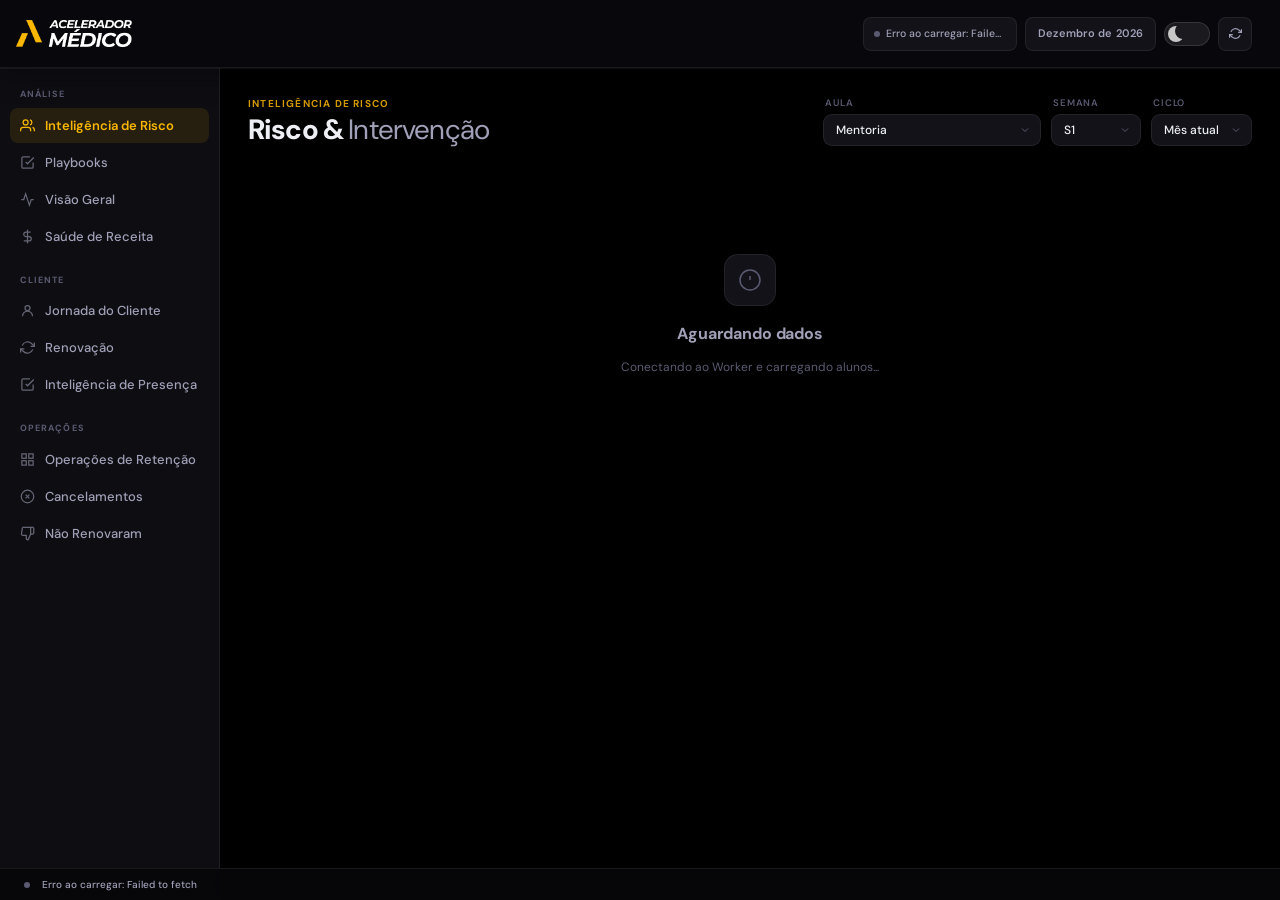
==== commit 34f27e1e: "feat: cancelamento revertido, msgs de renovacao no grupo, aluno manual e objetivo do mentorado - Can" ====
--- a/index.html
+++ b/index.html
@@ -642,11 +642,12 @@
 <!-- ALUNO VIEW -->
 <div class="view" id="view-aluno">
   <div id="alunoContent" style="display:none">
-    <div class="view-page-header">
+    <div class="view-page-header" style="display:flex;align-items:flex-start;justify-content:space-between;gap:12px;flex-wrap:wrap;">
       <div class="view-page-title-group">
         <div class="view-page-eyebrow">Jornada do Cliente</div>
         <h1 class="view-page-title">Jornada <span class="view-page-title-accent">do Cliente</span></h1>
       </div>
+      <button id="btnAddManual" onclick="abrirModalManual()" style="display:none;align-items:center;gap:6px;background:var(--acc);color:#000;border:none;height:38px;padding:0 16px;border-radius:9px;font-family:'DM Sans',sans-serif;font-weight:700;font-size:13px;cursor:pointer;white-space:nowrap;">+ Incluir aluno</button>
     </div>
     <div id="classeSummary" style="display:flex;gap:10px;margin-bottom:16px;flex-wrap:wrap;"></div>
     <div class="profile-search">
@@ -909,17 +910,17 @@
 </div>
 
 <!-- MODAL NÃO RENOVOU -->
-<div class="ov" id="naoRenovouOv" onclick="ovClick(event,'naoRenovouOv')">
+<div class="ov ov-top" id="naoRenovouOv" onclick="ovClick(event,'naoRenovouOv')">
   <div class="dr-modal" style="max-width:440px;">
     <button class="modal-x" onclick="closeOv('naoRenovouOv')">✕</button>
     <div style="font-family:'Syne',sans-serif;font-size:1.1rem;font-weight:800;color:var(--danger);margin-bottom:4px;">Marcar como Não Renovou</div>
     <div id="nrModalNome" style="font-family:'DM Sans',sans-serif;font-size:13px;color:var(--text-2);margin-bottom:20px;"></div>
     <input type="hidden" id="nrNormName">
-    <div class="field" style="margin-bottom:20px;">
+    <div style="margin-bottom:14px;">
       <label style="font-size:10px;text-transform:uppercase;letter-spacing:.08em;color:var(--text-3);font-family:'DM Sans',sans-serif;font-weight:700;display:block;margin-bottom:6px;">Motivo (opcional)</label>
-      <textarea id="nrMotivo" rows="3" placeholder="Ex: Não sentiu ROI suficiente, mudança de prioridade..." style="width:100%;background:var(--s2);border:1px solid var(--border2);color:var(--text);border-radius:9px;padding:10px 12px;font-family:'DM Sans',sans-serif;font-size:12px;resize:vertical;outline:none;box-sizing:border-box;" onfocus="this.style.borderColor='var(--danger)'" onblur="this.style.borderColor='var(--border2)'"></textarea>
-    </div>
-    <button onclick="marcarNaoRenovou(document.getElementById('nrNormName').value)" style="width:100%;background:var(--danger);color:#fff;border:none;padding:10px;border-radius:9px;font-family:'DM Sans',sans-serif;font-size:13px;font-weight:700;cursor:pointer;">Confirmar</button>
+      <textarea id="nrMotivo" rows="3" placeholder="Ex: Não sentiu ROI suficiente, mudança de prioridade..." style="width:100%;background:var(--s3);border:1px solid var(--border2);color:var(--text);border-radius:9px;padding:10px 12px;font-family:'DM Sans',sans-serif;font-size:13px;outline:none;resize:vertical;box-sizing:border-box;" onfocus="this.style.borderColor='var(--danger)'" onblur="this.style.borderColor='var(--border2)'"></textarea>
+    </div>
+    <button onclick="marcarNaoRenovou(document.getElementById('nrNormName').value)" class="btn-primary" style="width:100%;background:var(--danger);color:#fff;font-size:13px;font-weight:700;cursor:pointer;border:none;height:40px;border-radius:9px;">Confirmar</button>
   </div>
 </div>
 
@@ -944,6 +945,7 @@
         <option value="sem_retorno">Sem retorno após envio do cálculo</option>
         <option value="rescisao_assinada">Contrato de rescisão assinado</option>
         <option value="finalizado">Processo finalizado</option>
+        <option value="cancelamento_revertido">Cancelamento Revertido - Em tratativa com o Jurídico</option>
       </select>
     </div>
 
@@ -952,6 +954,49 @@
       <button class="contratos-btn-cancel" onclick="closeOv('cancelOv')">Cancelar</button>
     </div>
     <div id="cancelFeedback" style="display:none;margin-top:10px;font-size:11px;font-weight:600;padding:6px 12px;border-radius:7px;font-family:'DM Sans',sans-serif;"></div>
+  </div>
+</div>
+
+<!-- MODAL INCLUIR ALUNO MANUAL -->
+<div class="ov" id="manualOv" onclick="ovClick(event,'manualOv')">
+  <div class="dr-modal" style="max-width:420px;">
+    <button class="modal-x" onclick="closeOv('manualOv')">✕</button>
+    <div style="font-family:'Syne',sans-serif;font-size:1.1rem;font-weight:800;color:var(--acc);margin-bottom:4px;">Incluir aluno</div>
+    <div style="font-family:'DM Sans',sans-serif;font-size:12px;color:var(--text-2);margin-bottom:20px;">Adiciona um aluno à Jornada antes de aparecer no Monday (ex.: onboarding e objetivo).</div>
+
+    <div class="field" style="margin-bottom:14px;">
+      <label style="font-size:10px;text-transform:uppercase;letter-spacing:.08em;color:var(--text-3);font-family:'DM Sans',sans-serif;font-weight:700;display:block;margin-bottom:6px;">Nome completo</label>
+      <input type="text" id="manualNome" placeholder="Ex.: Maria Silva" style="width:100%;background:var(--s3);border:1px solid var(--border2);color:var(--text);border-radius:9px;padding:10px 12px;font-family:'DM Sans',sans-serif;font-size:13px;outline:none;box-sizing:border-box;" onfocus="this.style.borderColor='var(--acc)'" onblur="this.style.borderColor='var(--border2)'">
+    </div>
+
+    <div style="display:flex;gap:10px;margin-bottom:14px;">
+      <div class="field" style="flex:1;">
+        <label style="font-size:10px;text-transform:uppercase;letter-spacing:.08em;color:var(--text-3);font-family:'DM Sans',sans-serif;font-weight:700;display:block;margin-bottom:6px;">Turma</label>
+        <select id="manualTurma" style="width:100%;background:var(--s3);border:1px solid var(--border2);color:var(--text);padding:10px 12px;border-radius:9px;font-family:'DM Sans',sans-serif;font-size:13px;outline:none;">
+          <option value="Mentoria">Mentoria</option>
+          <option value="Master">Master</option>
+          <option value="Winners">Winners</option>
+        </select>
+      </div>
+      <div class="field" style="flex:1;">
+        <label style="font-size:10px;text-transform:uppercase;letter-spacing:.08em;color:var(--text-3);font-family:'DM Sans',sans-serif;font-weight:700;display:block;margin-bottom:6px;">Gênero</label>
+        <select id="manualGenero" style="width:100%;background:var(--s3);border:1px solid var(--border2);color:var(--text);padding:10px 12px;border-radius:9px;font-family:'DM Sans',sans-serif;font-size:13px;outline:none;">
+          <option value="M">Masculino</option>
+          <option value="F">Feminino</option>
+        </select>
+      </div>
+    </div>
+
+    <div class="field" style="margin-bottom:20px;">
+      <label style="font-size:10px;text-transform:uppercase;letter-spacing:.08em;color:var(--text-3);font-family:'DM Sans',sans-serif;font-weight:700;display:block;margin-bottom:6px;">Telefone (WhatsApp)</label>
+      <input type="text" id="manualTelefone" placeholder="Ex.: (11) 91234-5678" style="width:100%;background:var(--s3);border:1px solid var(--border2);color:var(--text);border-radius:9px;padding:10px 12px;font-family:'DM Sans',sans-serif;font-size:13px;outline:none;box-sizing:border-box;" onfocus="this.style.borderColor='var(--acc)'" onblur="this.style.borderColor='var(--border2)'">
+    </div>
+
+    <div style="display:flex;gap:8px;">
+      <button class="contratos-btn-save" style="flex:1;" onclick="confirmarManual()">Incluir</button>
+      <button class="contratos-btn-cancel" onclick="closeOv('manualOv')">Cancelar</button>
+    </div>
+    <div id="manualFeedback" style="display:none;margin-top:10px;font-size:11px;font-weight:600;padding:6px 12px;border-radius:7px;font-family:'DM Sans',sans-serif;"></div>
   </div>
 </div>
 
@@ -964,6 +1009,7 @@
       <div id="mClassBadge"></div>
     </div>
     <div class="modal-meta" id="mMeta"></div>
+    <div id="mObjetivoSection" style="margin:12px 0 0;"></div>
     <div class="hist-row" id="mHist"></div>
     <div class="mstats" id="mStats"></div>
     <div id="mSinalDeRisco" style="display:none;margin:16px 0 0;"></div>
--- a/assets/css/styles.css
+++ b/assets/css/styles.css
@@ -1011,6 +1011,9 @@
 
 .ov.open {
   display: flex;
+}
+.ov.ov-top {
+  z-index: 400;
 }
 
 @keyframes su {
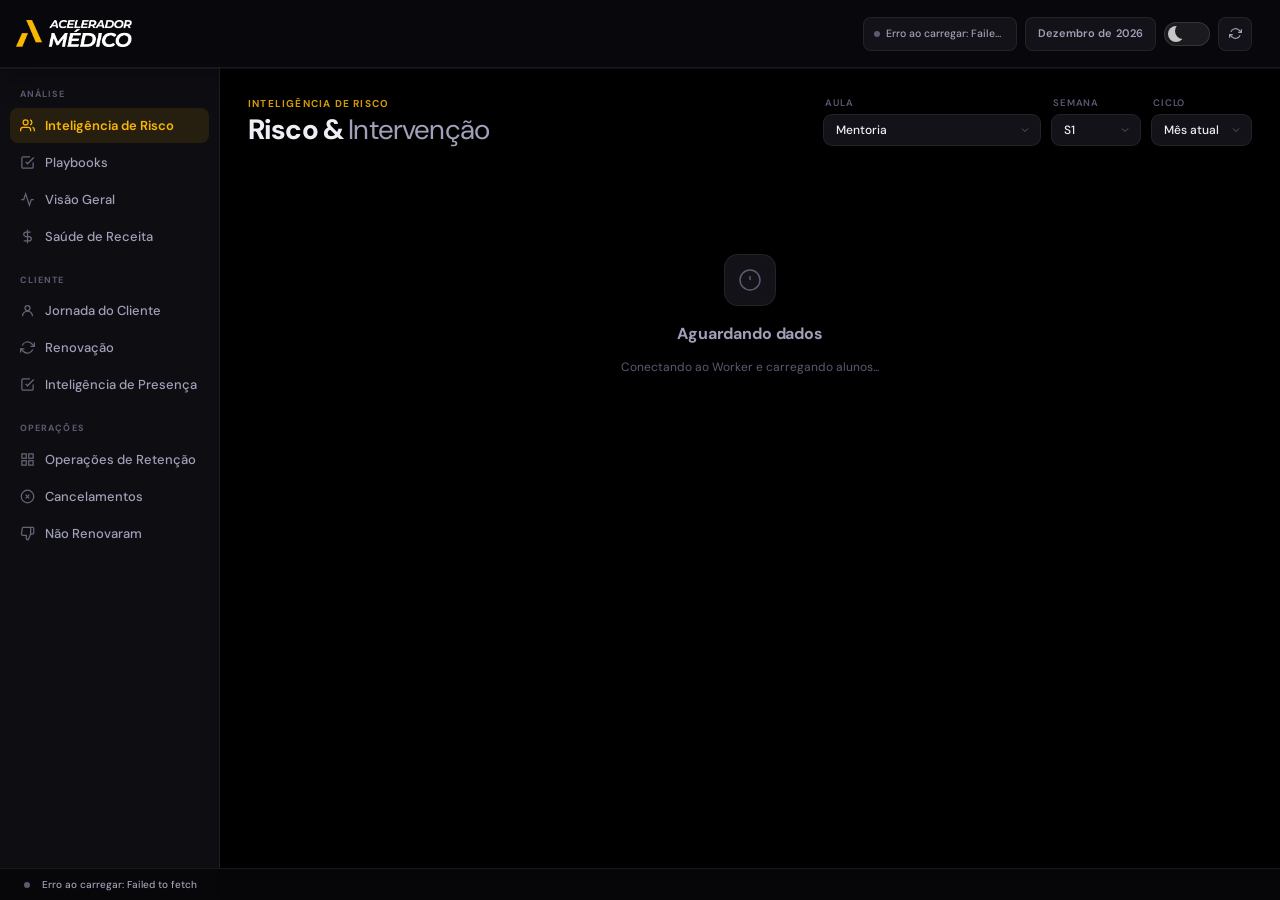
==== commit 1f702f82: "feat: eventos do mentorado — catálogo global + acesso por aluno Nova seção "Eventos" no perfil do al" ====
--- a/index.html
+++ b/index.html
@@ -1000,6 +1000,22 @@
   </div>
 </div>
 
+<!-- MODAL GERENCIAR EVENTOS (catálogo global) -->
+<div class="ov" id="eventosOv" onclick="ovClick(event,'eventosOv')">
+  <div class="dr-modal" style="max-width:440px;">
+    <button class="modal-x" onclick="closeOv('eventosOv')">✕</button>
+    <div style="font-family:'Syne',sans-serif;font-size:1.1rem;font-weight:800;color:var(--acc);margin-bottom:4px;">Gerenciar eventos</div>
+    <div style="font-family:'DM Sans',sans-serif;font-size:12px;color:var(--text-2);margin-bottom:18px;">Catálogo de eventos do ano. O que estiver aqui aparece como opção para marcar em cada aluno.</div>
+
+    <div style="display:flex;gap:8px;margin-bottom:16px;">
+      <input type="text" id="novoEventoNome" placeholder="Nome do evento" onkeydown="if(event.key==='Enter')addEvento()" style="flex:1;background:var(--s3);border:1px solid var(--border2);color:var(--text);border-radius:9px;padding:10px 12px;font-family:'DM Sans',sans-serif;font-size:13px;outline:none;box-sizing:border-box;" onfocus="this.style.borderColor='var(--acc)'" onblur="this.style.borderColor='var(--border2)'">
+      <button class="contratos-btn-save" style="white-space:nowrap;" onclick="addEvento()">+ Adicionar</button>
+    </div>
+
+    <div id="eventosCatalogoList"></div>
+  </div>
+</div>
+
 <!-- DR MODAL -->
 <div class="ov" id="drOv" onclick="ovClick(event,'drOv')">
   <div class="dr-modal">
@@ -1021,6 +1037,7 @@
       <div style="font-size:9px;text-transform:uppercase;letter-spacing:.1em;color:var(--sub);margin-bottom:10px;font-weight:700;">Calls com Especialistas</div>
       <div id="mCallsContent"></div>
     </div>
+    <div id="mEventosSection" style="display:none;margin:16px 0 0;"></div>
     <div id="mAISection" style="display:none;margin-bottom:20px;">
       <div style="display:flex;align-items:center;justify-content:space-between;margin-bottom:10px;">
         <div style="font-size:9px;text-transform:uppercase;letter-spacing:.1em;color:var(--sub);font-weight:700;">🤖 Inteligência Artificial</div>
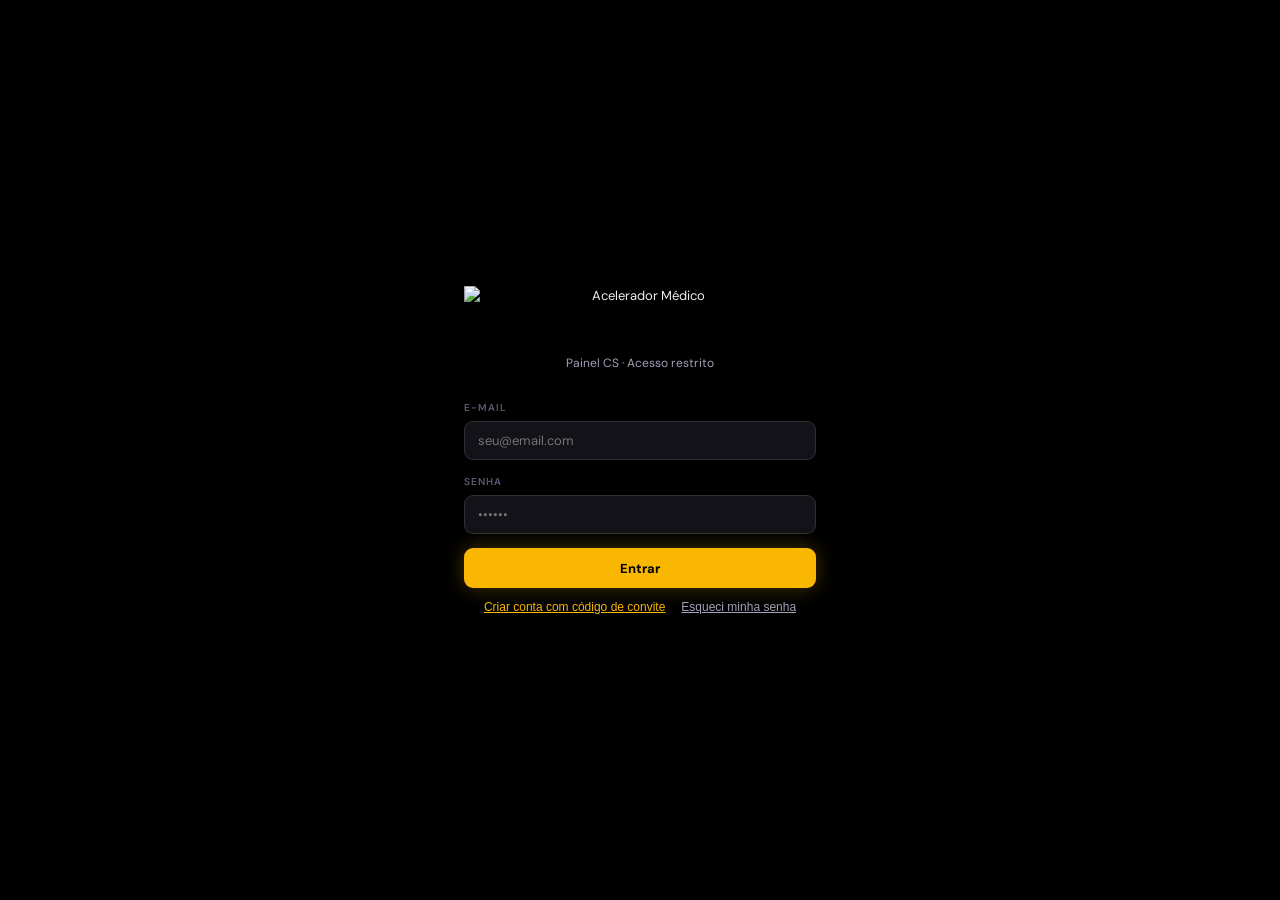
==== commit c27eff4f: "fix: cache-busting no app.js via query string de versão" ====
--- a/index.html
+++ b/index.html
@@ -76,6 +76,12 @@
     <button class="icon-btn" onclick="reloadAll()" title="Atualizar">
       <svg width="13" height="13" viewBox="0 0 24 24" fill="none" stroke="currentColor" stroke-width="2.2"><polyline points="23 4 23 10 17 10"/><polyline points="1 20 1 14 7 14"/><path d="M3.51 9a9 9 0 0 1 14.85-3.36L23 10M1 14l4.64 4.36A9 9 0 0 0 20.49 15"/></svg>
     </button>
+    <div id="userChip" style="display:none;align-items:center;gap:8px;background:var(--s3);border:1px solid var(--border);border-radius:8px;padding:4px 10px 4px 8px;font-family:'DM Sans',sans-serif;">
+      <span id="userChipNome" style="font-size:12px;font-weight:500;color:var(--text-2);max-width:100px;overflow:hidden;text-overflow:ellipsis;white-space:nowrap;"></span>
+      <button onclick="doLogout()" title="Sair" style="background:transparent;border:none;cursor:pointer;color:var(--text-3);display:flex;align-items:center;padding:0;" onmouseenter="this.style.color='var(--danger)'" onmouseleave="this.style.color='var(--text-3)'">
+        <svg width="13" height="13" viewBox="0 0 24 24" fill="none" stroke="currentColor" stroke-width="2.2"><path d="M9 21H5a2 2 0 0 1-2-2V5a2 2 0 0 1 2-2h4"/><polyline points="16 17 21 12 16 7"/><line x1="21" y1="12" x2="9" y2="12"/></svg>
+      </button>
+    </div>
   </div>
   <!-- Mobile hamburger — desktop: hidden -->
   <button class="mobile-hamburger" id="mobileHamburger" onclick="toggleMobileNav()" aria-label="Menu">
@@ -1001,7 +1007,7 @@
 </div>
 
 <!-- MODAL GERENCIAR EVENTOS (catálogo global) -->
-<div class="ov" id="eventosOv" onclick="ovClick(event,'eventosOv')">
+<div class="ov ov-top" id="eventosOv" onclick="ovClick(event,'eventosOv')">
   <div class="dr-modal" style="max-width:440px;">
     <button class="modal-x" onclick="closeOv('eventosOv')">✕</button>
     <div style="font-family:'Syne',sans-serif;font-size:1.1rem;font-weight:800;color:var(--acc);margin-bottom:4px;">Gerenciar eventos</div>
@@ -1097,7 +1103,7 @@
 </div>
 </div>
 
-<script src="assets/js/app.js"></script>
+<script src="assets/js/app.js?v=20260911"></script>
 
 </body>
 </html>
